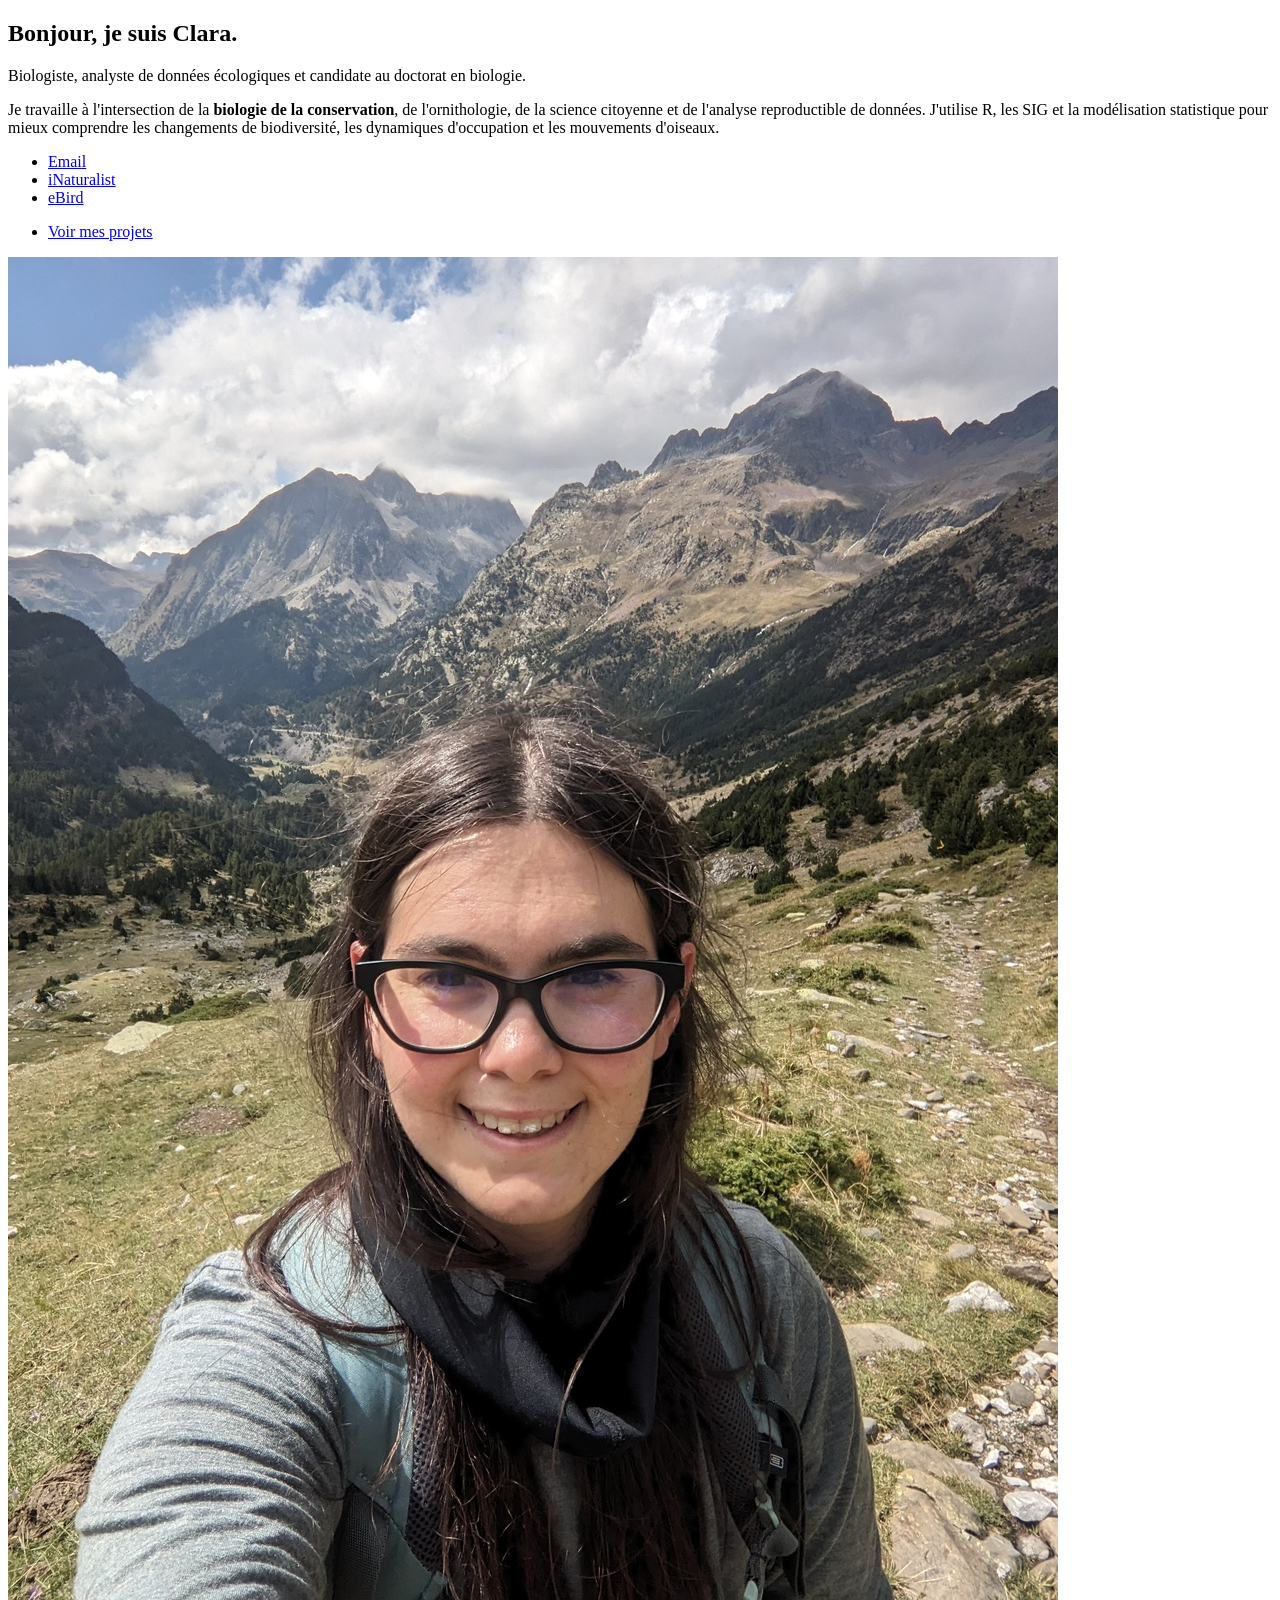
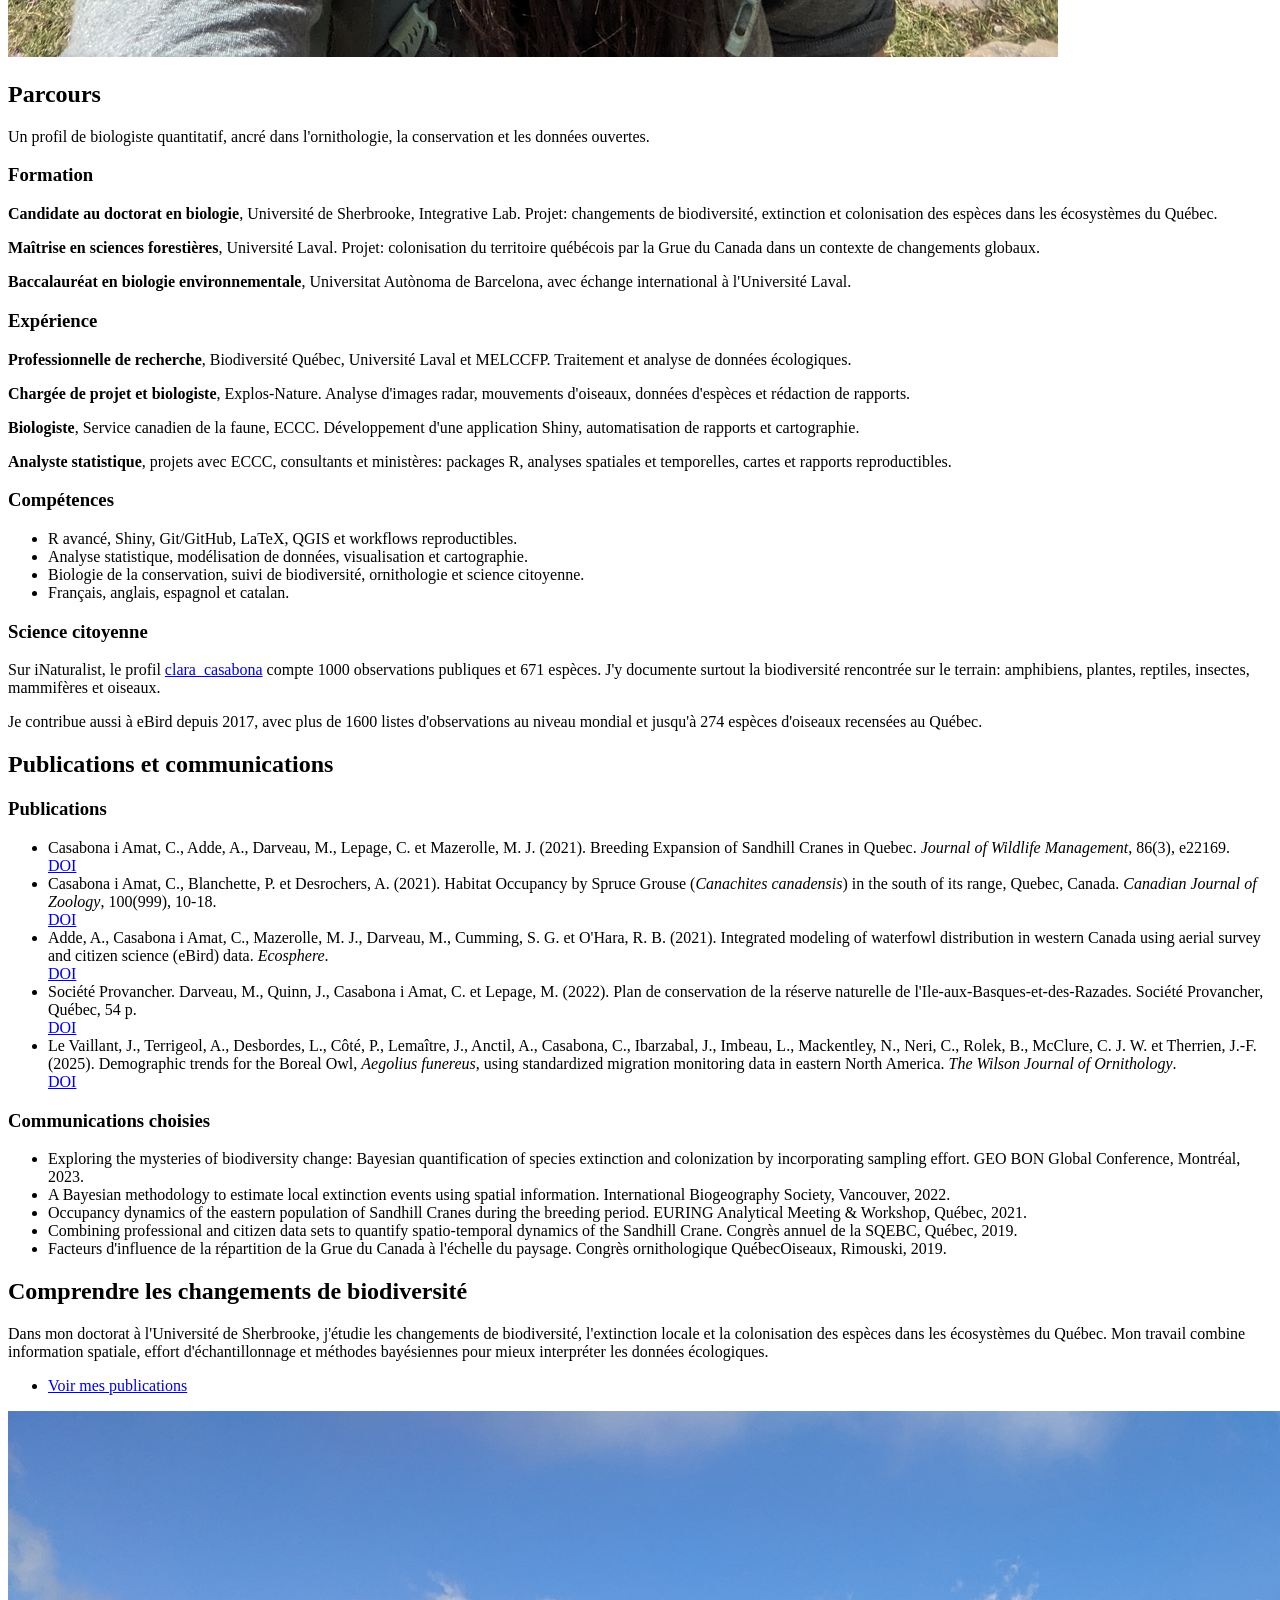
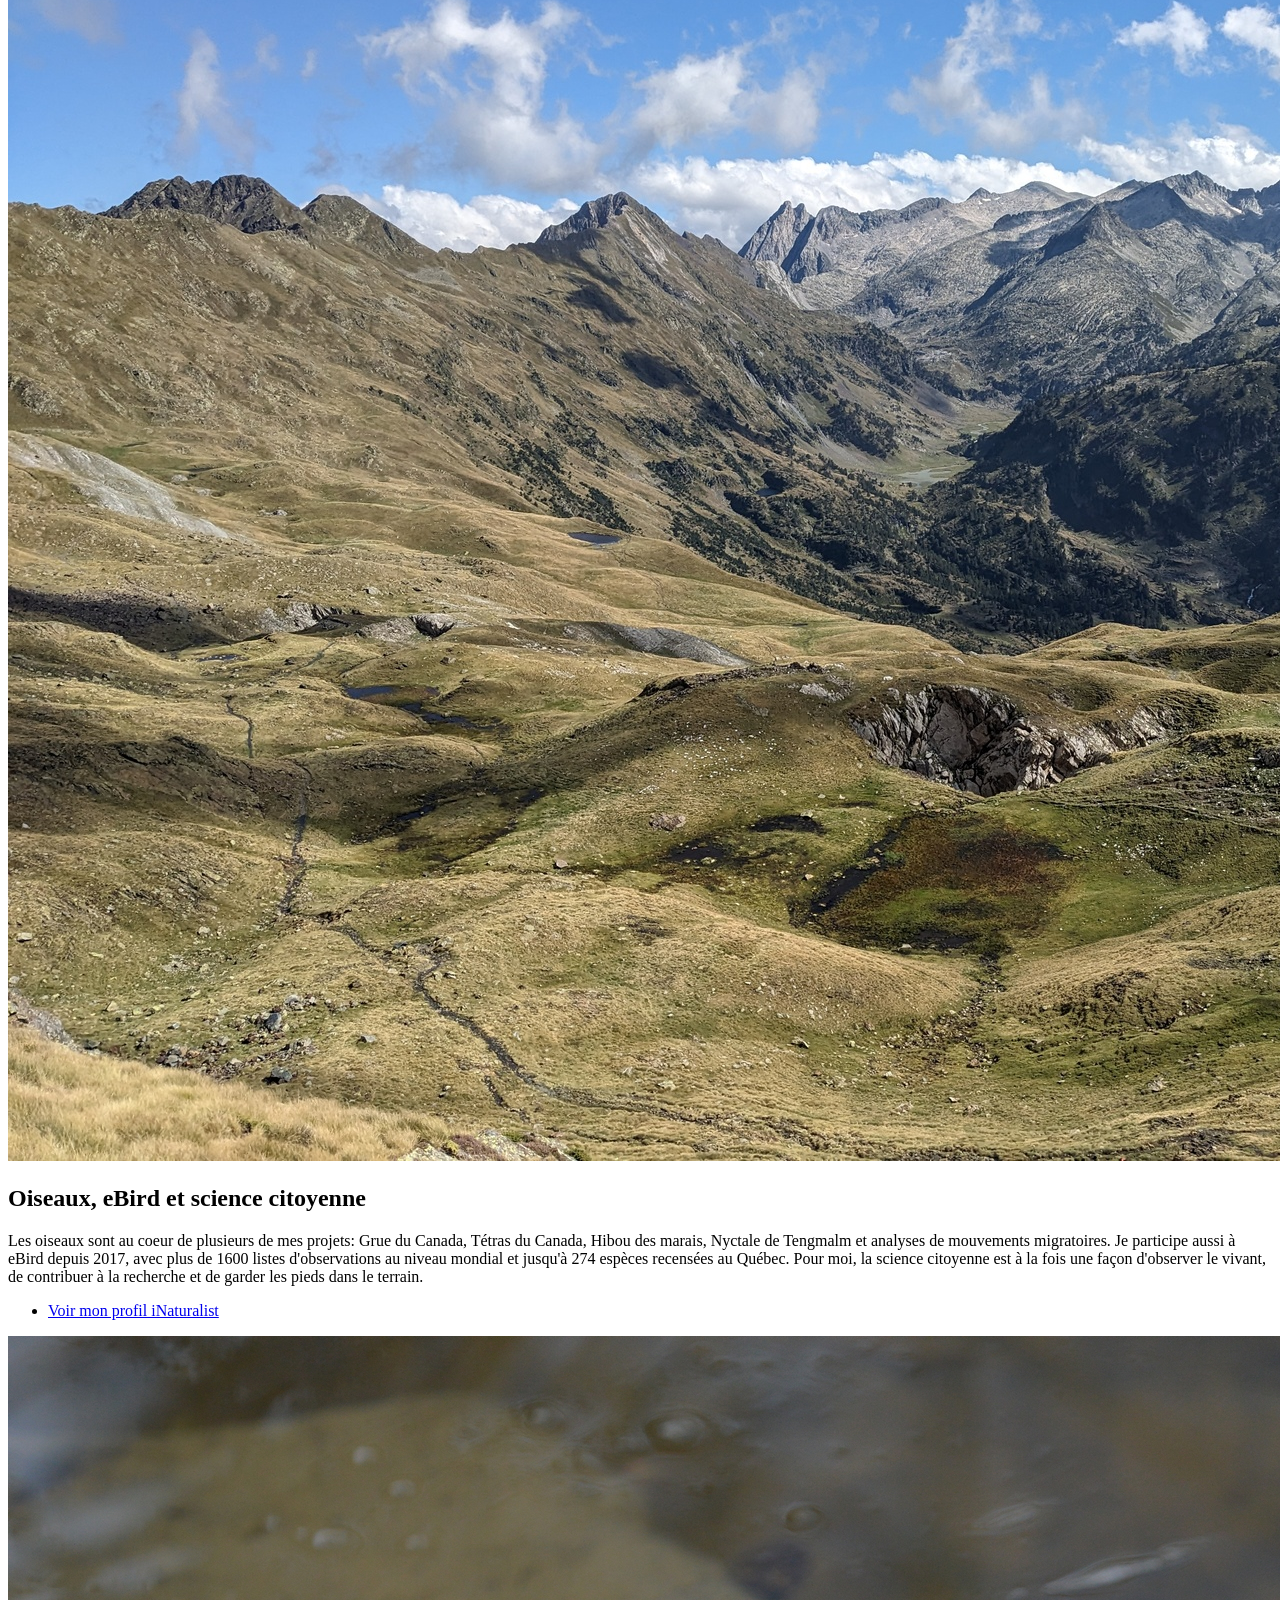
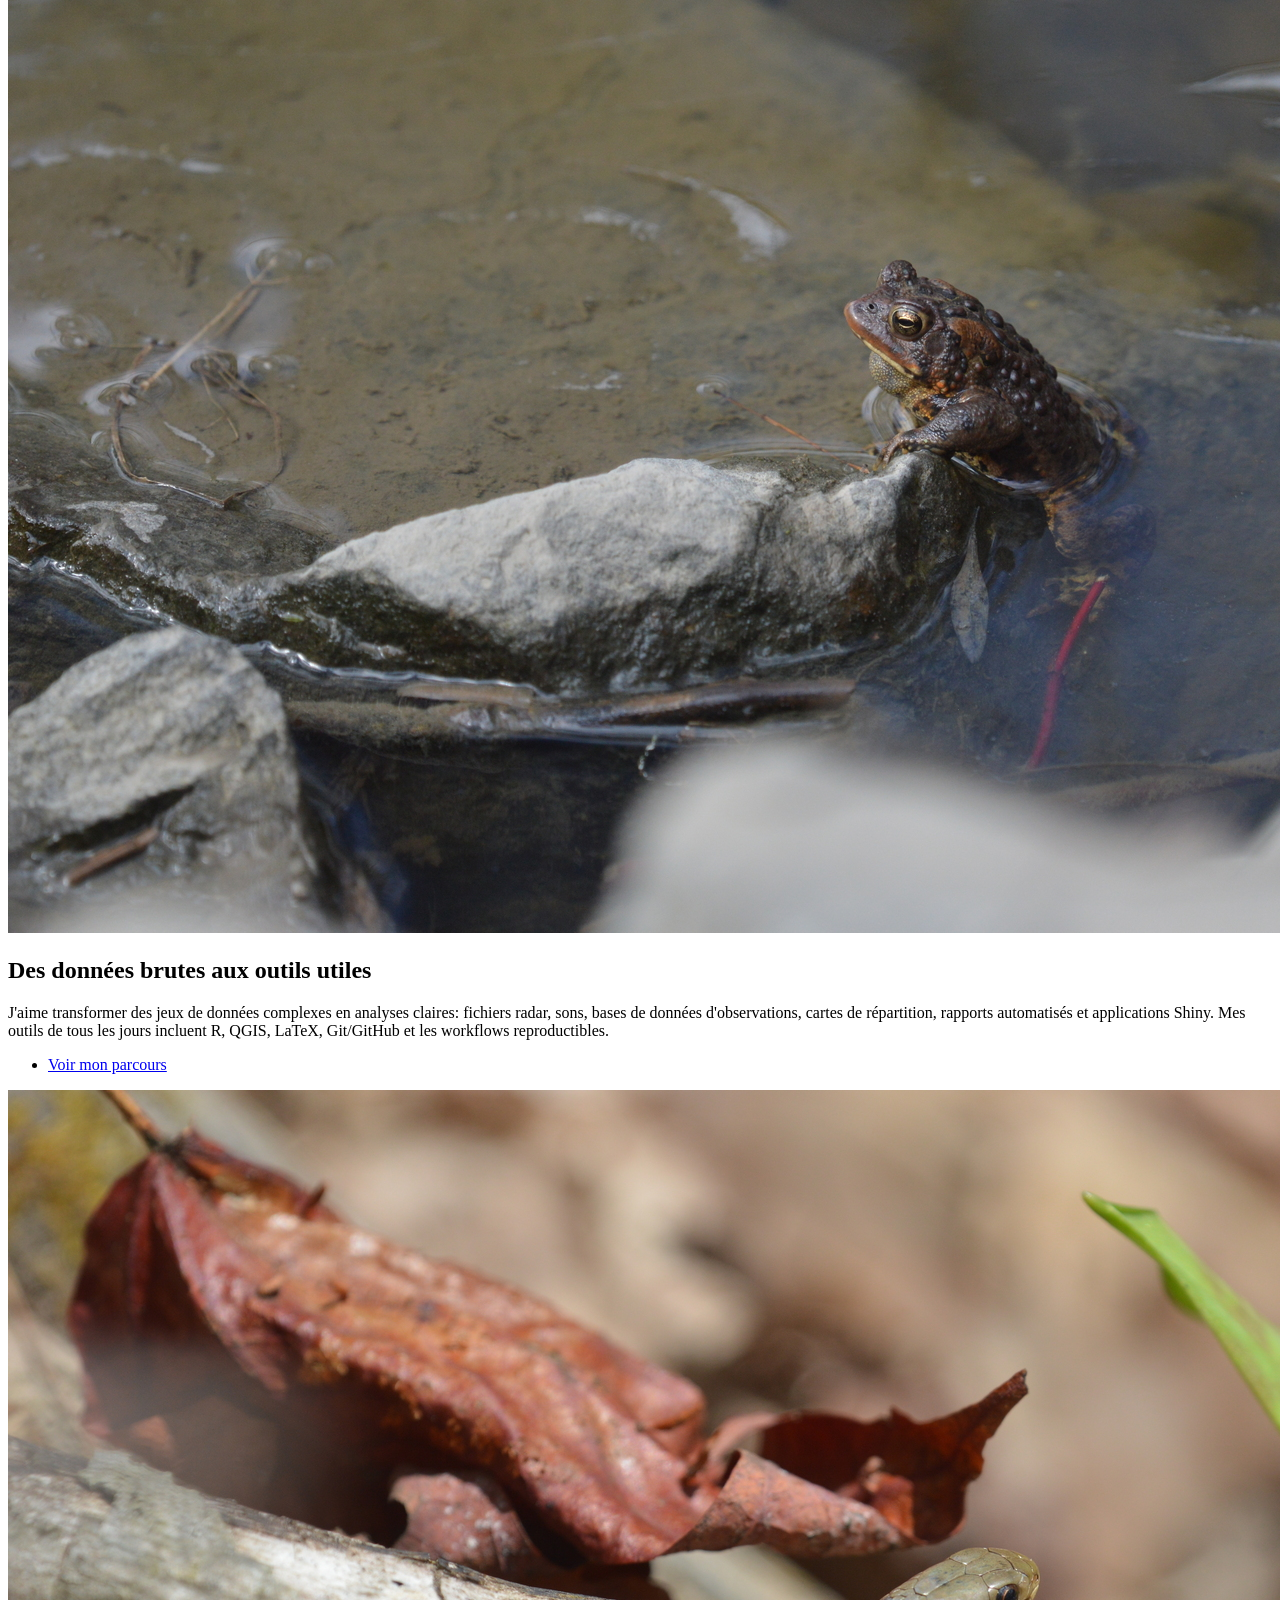
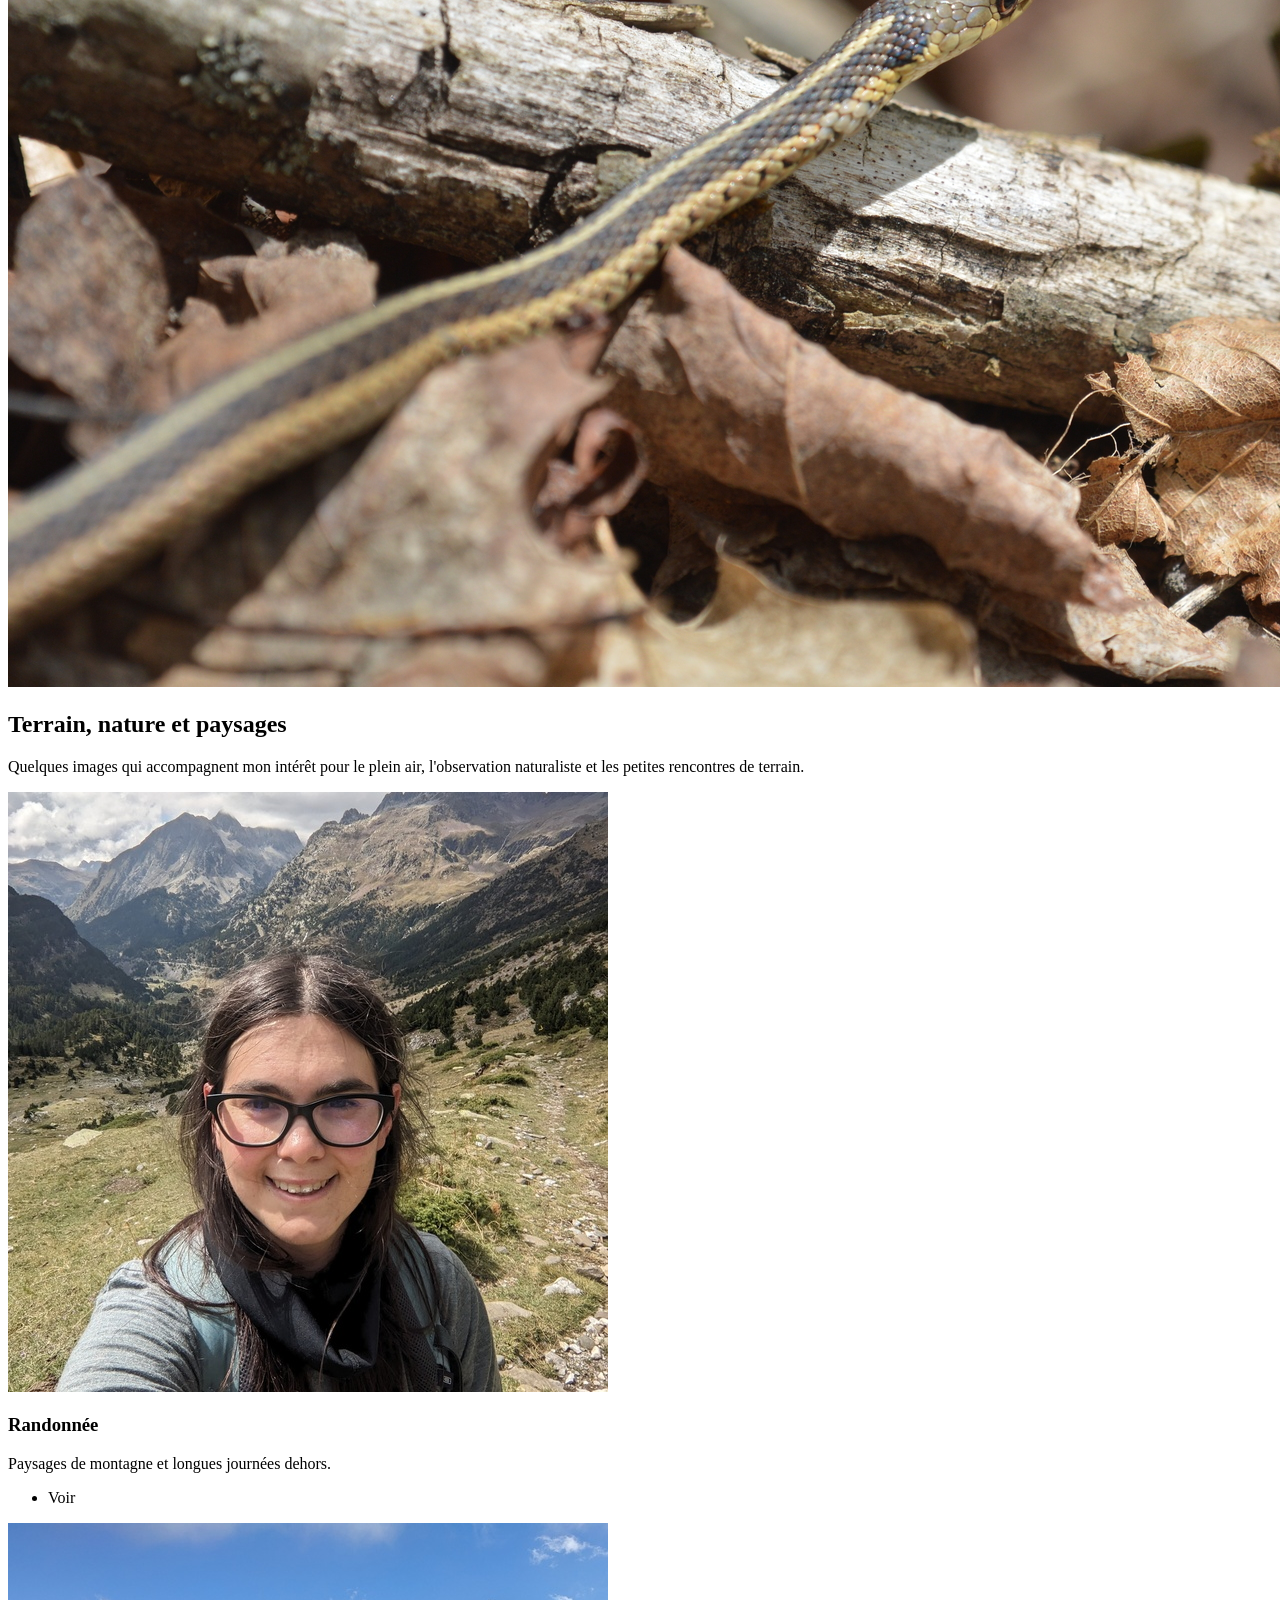
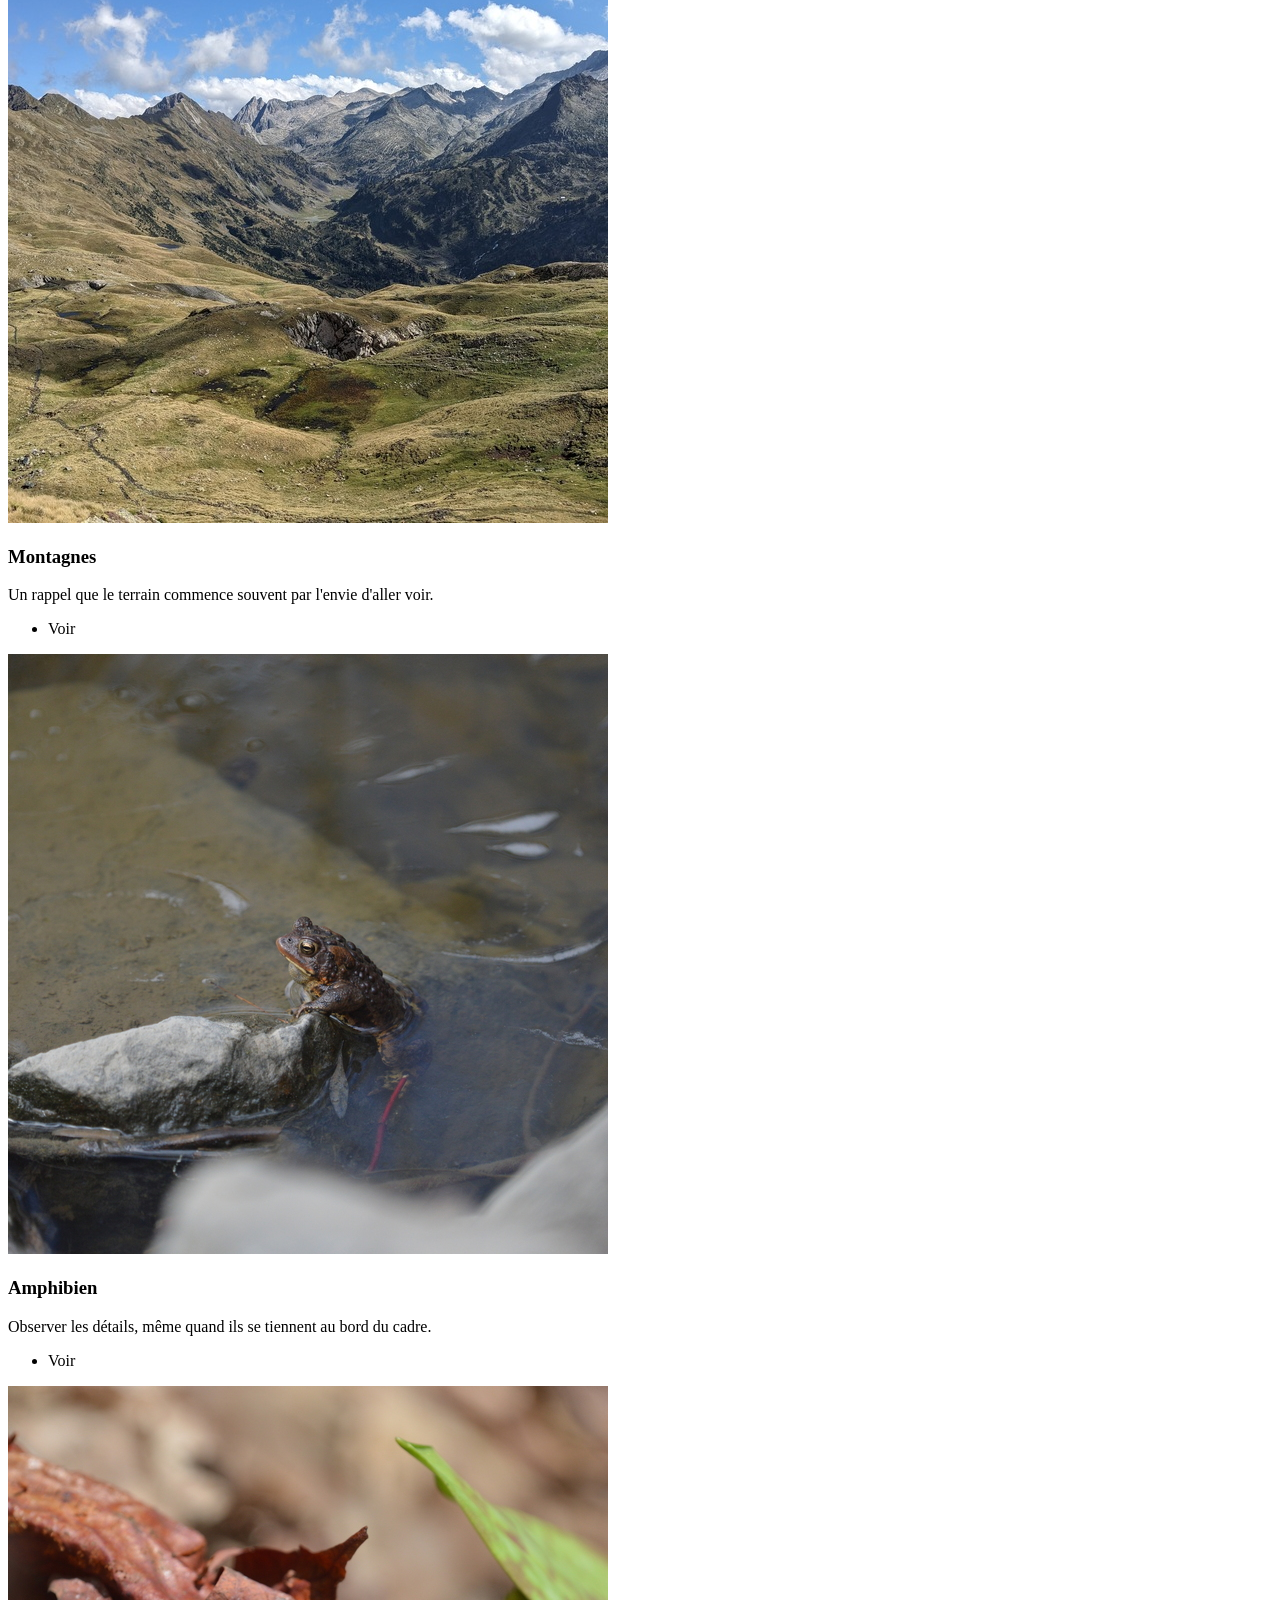
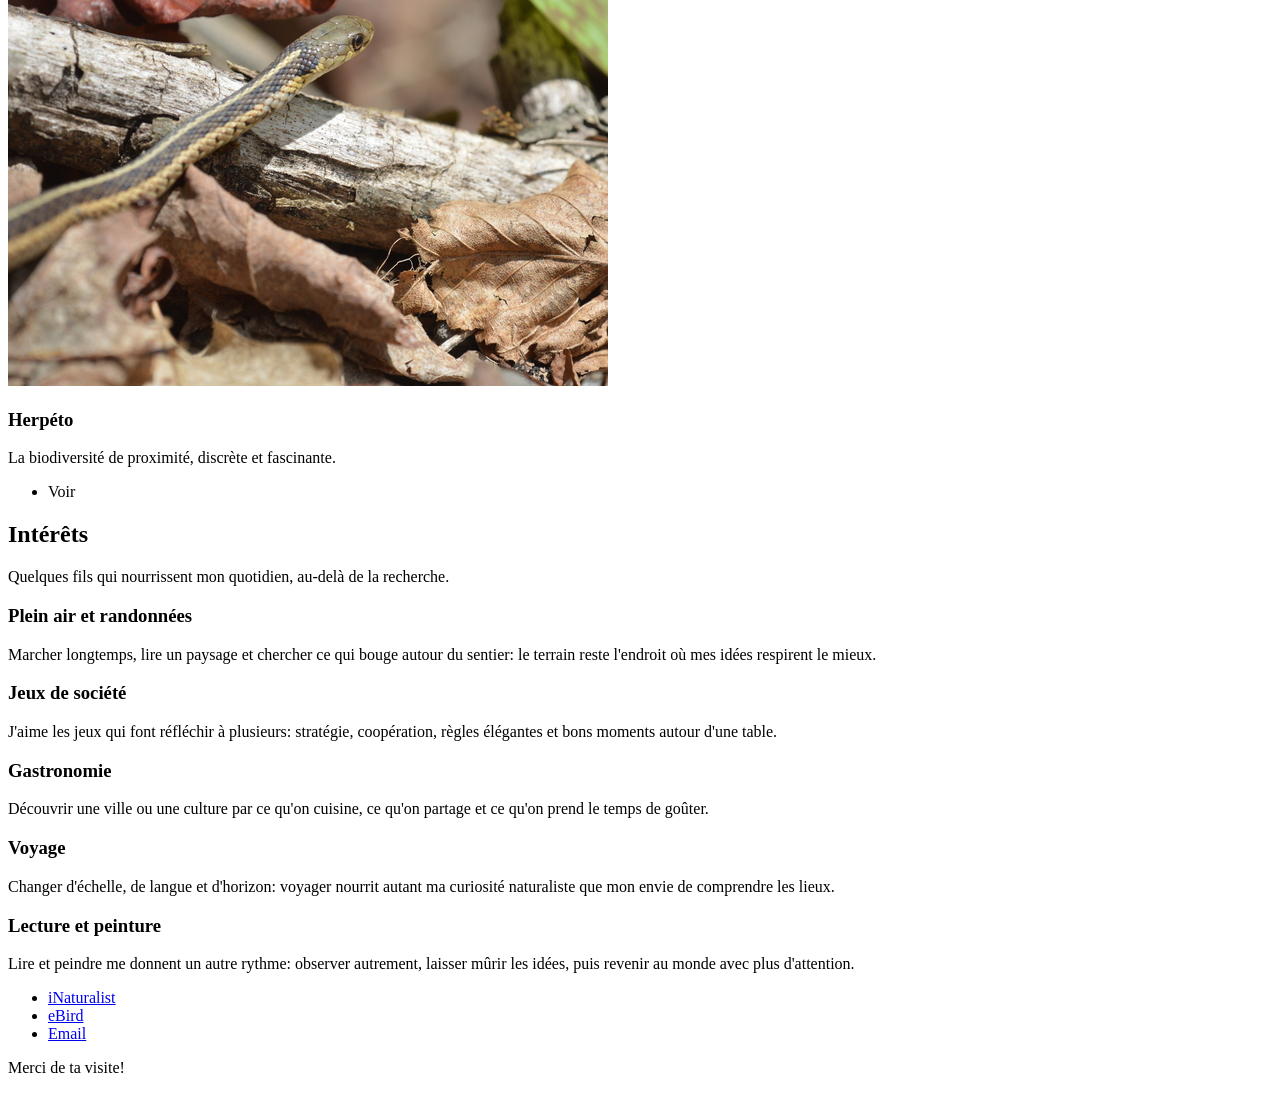
==== docs/index.html @ 6a337fd5 "first push of my website" ====
<!DOCTYPE HTML>

<html>
	
	<head>
	<meta name="generator" content="Hugo 0.92.0" />
	
	<title>Clara Casabona</title>
	<meta charset="utf-8" />
	<meta name="viewport" content="width=device-width, initial-scale=1, user-scalable=no" />
	<meta name="description" content="">
	<meta name="author" content="">
	
	<meta name="msapplication-TileColor" content="#da532c">
    <meta name="theme-color" content="#ffffff">	
    <link rel="apple-touch-icon" sizes="180x180" href="/apple-touch-icon.png">
    <link rel="icon" type="image/png" sizes="32x32" href="/favicon-32x32.png">
    <link rel="icon" type="image/png" sizes="16x16" href="/favicon-16x16.png">
    <link rel="manifest" href="/site.webmanifest">
    <link rel="mask-icon" href="/safari-pinned-tab.svg" color="#5bbad5">
	
	
	
	
	<link rel="stylesheet" href="/assets/css/main.min.css">
	
	
	
	<noscript><link rel="stylesheet" href="/assets/css/noscript.min.css" /></noscript>
	
</head>


	<body class="is-preload">

		
		<div id="wrapper" class="divided">

	
<section class="banner style3 orient-left content-align-left invert image-position-right fullscreen onload-image-fade-in onload-content-fade-right">
    <div class="content">
        <h1>Bonjour, je suis Clara.</h1>
        <p class="major">Biologiste, analyste de données écologiques et candidate au doctorat en biologie.
</p>
        <p>Je travaille à l'intersection de la <b>biologie de la conservation</b>, de l'ornithologie, de la science citoyenne et de l'analyse reproductible de données. J'utilise R, les SIG et la modélisation statistique pour mieux comprendre les changements de biodiversité, les dynamiques d'occupation et les mouvements d'oiseaux.
</p>
        <ul class="icons">
            <li><a href="mailto:claracasabona@hotmail.com" class="icon solid style2 fa-envelope"><span class="label">Email</span></a></li>
            
            <li><a href="https://www.inaturalist.ca/observations?subview=table&amp;user_id=clara_casabona&amp;verifiable=any" class="icon solid style2 fa-leaf"><span class="label">iNaturalist</span></a></li>
            <li><a href="https://ebird.org/" class="icon solid style2 fa-dove"><span class="label">eBird</span></a></li>
        </ul>
        <ul class="actions stacked">
            <li><a href="#recherche" class="button primary large wide smooth-scroll-middle">Voir mes projets</a></li>
        </ul>
    </div>
    <div class="image">
        <img src="images/clara/profile-hike.jpg" alt="Hugo Story" />
    </div>
</section>

  <section class="wrapper style1 align-left" id="parcours">
  <div class="inner">
    <header>
      <h2>Parcours</h2>
      <p>Un profil de biologiste quantitatif, ancré dans l'ornithologie, la conservation et les données ouvertes.</p>
    </header>

    <div class="index align-left">
      <section>
        <header><h3>Formation</h3></header>
        <div class="content">
          <p><strong>Candidate au doctorat en biologie</strong>, Université de Sherbrooke, Integrative Lab. Projet: changements de biodiversité, extinction et colonisation des espèces dans les écosystèmes du Québec.</p>
          <p><strong>Maîtrise en sciences forestières</strong>, Université Laval. Projet: colonisation du territoire québécois par la Grue du Canada dans un contexte de changements globaux.</p>
          <p><strong>Baccalauréat en biologie environnementale</strong>, Universitat Autònoma de Barcelona, avec échange international à l'Université Laval.</p>
        </div>
      </section>

      <section>
        <header><h3>Expérience</h3></header>
        <div class="content">
          <p><strong>Professionnelle de recherche</strong>, Biodiversité Québec, Université Laval et MELCCFP. Traitement et analyse de données écologiques.</p>
          <p><strong>Chargée de projet et biologiste</strong>, Explos-Nature. Analyse d'images radar, mouvements d'oiseaux, données d'espèces et rédaction de rapports.</p>
          <p><strong>Biologiste</strong>, Service canadien de la faune, ECCC. Développement d'une application Shiny, automatisation de rapports et cartographie.</p>
          <p><strong>Analyste statistique</strong>, projets avec ECCC, consultants et ministères: packages R, analyses spatiales et temporelles, cartes et rapports reproductibles.</p>
        </div>
      </section>

      <section>
        <header><h3>Compétences</h3></header>
        <div class="content">
          <ul>
            <li>R avancé, Shiny, Git/GitHub, LaTeX, QGIS et workflows reproductibles.</li>
            <li>Analyse statistique, modélisation de données, visualisation et cartographie.</li>
            <li>Biologie de la conservation, suivi de biodiversité, ornithologie et science citoyenne.</li>
            <li>Français, anglais, espagnol et catalan.</li>
          </ul>
        </div>
      </section>

      <section>
        <header><h3>Science citoyenne</h3></header>
        <div class="content">
          <p>Sur iNaturalist, le profil <a href="https://www.inaturalist.ca/observations?subview=table&amp;user_id=clara_casabona&amp;verifiable=any">clara_casabona</a> compte 1000 observations publiques et 671 espèces. J'y documente surtout la biodiversité rencontrée sur le terrain: amphibiens, plantes, reptiles, insectes, mammifères et oiseaux.</p>
          <p>Je contribue aussi à eBird depuis 2017, avec plus de 1600 listes d'observations au niveau mondial et jusqu'à 274 espèces d'oiseaux recensées au Québec.</p>
        </div>
      </section>
    </div>
  </div>
</section>

  <section class="wrapper style1 align-left">
  <div class="inner">
    <header>
      <h2 id="publications">Publications et communications</h2>
    </header>

    <div class="content">
      <h3>Publications</h3>
      <ul class="alt">
        <li>
          Casabona i Amat, C., Adde, A., Darveau, M., Lepage, C. et Mazerolle, M. J. (2021). Breeding Expansion of Sandhill Cranes in Quebec. <i>Journal of Wildlife Management</i>, 86(3), e22169.
          <br><a href="https://doi.org/10.1002/jwmg.22169" class="icon style1 solid fa-link"> DOI</a>
        </li>
        <li>
          Casabona i Amat, C., Blanchette, P. et Desrochers, A. (2021). Habitat Occupancy by Spruce Grouse (<i>Canachites canadensis</i>) in the south of its range, Quebec, Canada. <i>Canadian Journal of Zoology</i>, 100(999), 10-18.
          <br><a href="https://doi.org/10.1139/cjz-2021-0115" class="icon style1 solid fa-link"> DOI</a>
        </li>
        <li>
          Adde, A., Casabona i Amat, C., Mazerolle, M. J., Darveau, M., Cumming, S. G. et O'Hara, R. B. (2021). Integrated modeling of waterfowl distribution in western Canada using aerial survey and citizen science (eBird) data. <i>Ecosphere</i>.
          <br><a href="https://doi.org/10.1002/ECS2.3790" class="icon style1 solid fa-link"> DOI</a>
        </li>
        <li>
          Société Provancher. Darveau, M., Quinn, J., Casabona i Amat, C. et Lepage, M. (2022). Plan de conservation de la réserve naturelle de l'Ile-aux-Basques-et-des-Razades. Société Provancher, Québec, 54 p.
          <br><a href="https://doi.org/10.5281/zenodo.6082246" class="icon style1 solid fa-link"> DOI</a>
        </li>
        <li>
          Le Vaillant, J., Terrigeol, A., Desbordes, L., Côté, P., Lemaître, J., Anctil, A., Casabona, C., Ibarzabal, J., Imbeau, L., Mackentley, N., Neri, C., Rolek, B., McClure, C. J. W. et Therrien, J.-F. (2025). Demographic trends for the Boreal Owl, <i>Aegolius funereus</i>, using standardized migration monitoring data in eastern North America. <i>The Wilson Journal of Ornithology</i>.
          <br><a href="https://doi.org/10.1080/15594491.2025.2547332" class="icon style1 solid fa-link"> DOI</a>
        </li>
      </ul>

      <h3>Communications choisies</h3>
      <ul class="alt">
        <li>Exploring the mysteries of biodiversity change: Bayesian quantification of species extinction and colonization by incorporating sampling effort. GEO BON Global Conference, Montréal, 2023.</li>
        <li>A Bayesian methodology to estimate local extinction events using spatial information. International Biogeography Society, Vancouver, 2022.</li>
        <li>Occupancy dynamics of the eastern population of Sandhill Cranes during the breeding period. EURING Analytical Meeting & Workshop, Québec, 2021.</li>
        <li>Combining professional and citizen data sets to quantify spatio-temporal dynamics of the Sandhill Crane. Congrès annuel de la SQEBC, Québec, 2019.</li>
        <li>Facteurs d'influence de la répartition de la Grue du Canada à l'échelle du paysage. Congrès ornithologique QuébecOiseaux, Rimouski, 2019.</li>
      </ul>
    </div>
  </div>
</section>

  
<section class="spotlight style1 orient-right content-align-left image-position-center onscroll-image-fade-in" id="recherche">
    <div class="content">
        <h2>Comprendre les changements de biodiversité</h2>
        <p>Dans mon doctorat à l'Université de Sherbrooke, j'étudie les changements de biodiversité, l'extinction locale et la colonisation des espèces dans les écosystèmes du Québec. Mon travail combine information spatiale, effort d'échantillonnage et méthodes bayésiennes pour mieux interpréter les données écologiques.
</p>
        <ul class="actions stacked">
            <li><a href="#publications" class="button">Voir mes publications</a></li>
        </ul>
    </div>
    <div class="image">
        <img src="images/clara/mountains.jpg" alt="" />
    </div>
</section>
	
<section class="spotlight style1 orient-left content-align-left image-position-center onscroll-image-fade-in" id="science-citoyenne">
    <div class="content">
        <h2>Oiseaux, eBird et science citoyenne</h2>
        <p>Les oiseaux sont au coeur de plusieurs de mes projets: Grue du Canada, Tétras du Canada, Hibou des marais, Nyctale de Tengmalm et analyses de mouvements migratoires. Je participe aussi à eBird depuis 2017, avec plus de 1600 listes d'observations au niveau mondial et jusqu'à 274 espèces recensées au Québec. Pour moi, la science citoyenne est à la fois une façon d'observer le vivant, de contribuer à la recherche et de garder les pieds dans le terrain.
</p>
        <ul class="actions stacked">
            <li><a href="https://www.inaturalist.ca/observations?subview=table&amp;user_id=clara_casabona&amp;verifiable=any" class="button">Voir mon profil iNaturalist</a></li>
        </ul>
    </div>
    <div class="image">
        <img src="images/clara/toad.jpg" alt="" />
    </div>
</section>
  
<section class="spotlight style1 orient-right content-align-left image-position-center onscroll-image-fade-in" id="donnees">
    <div class="content">
        <h2>Des données brutes aux outils utiles</h2>
        <p>J'aime transformer des jeux de données complexes en analyses claires: fichiers radar, sons, bases de données d'observations, cartes de répartition, rapports automatisés et applications Shiny. Mes outils de tous les jours incluent R, QGIS, LaTeX, Git/GitHub et les workflows reproductibles.
</p>
        <ul class="actions stacked">
            <li><a href="#parcours" class="button">Voir mon parcours</a></li>
        </ul>
    </div>
    <div class="image">
        <img src="images/clara/snake.jpg" alt="" />
    </div>
</section>
  
<section class="wrapper style1 align-center" >
    <div class="inner">
        <h2>Terrain, nature et paysages</h2>
        <p>Quelques images qui accompagnent mon intérêt pour le plein air, l'observation naturaliste et les petites rencontres de terrain.
</p>
    </div>

    
    <div class="gallery style2 medium lightbox onscroll-fade-in">
        
            <article>
    <a href="images/clara/profile-hike.jpg" class="image">
        <img src="images/clara/thumbs/profile-hike.jpg" alt="" />
    </a>
    <div class="caption">
        <h3>Randonnée</h3>
        <p>Paysages de montagne et longues journées dehors.</p>
        <ul class="actions fixed">
            <li><span class="button small">Voir</span></li>
        </ul>
    </div>
</article>

        
            <article>
    <a href="images/clara/mountains.jpg" class="image">
        <img src="images/clara/thumbs/mountains.jpg" alt="" />
    </a>
    <div class="caption">
        <h3>Montagnes</h3>
        <p>Un rappel que le terrain commence souvent par l&#39;envie d&#39;aller voir.</p>
        <ul class="actions fixed">
            <li><span class="button small">Voir</span></li>
        </ul>
    </div>
</article>

        
            <article>
    <a href="images/clara/toad.jpg" class="image">
        <img src="images/clara/thumbs/toad.jpg" alt="" />
    </a>
    <div class="caption">
        <h3>Amphibien</h3>
        <p>Observer les détails, même quand ils se tiennent au bord du cadre.</p>
        <ul class="actions fixed">
            <li><span class="button small">Voir</span></li>
        </ul>
    </div>
</article>

        
            <article>
    <a href="images/clara/snake.jpg" class="image">
        <img src="images/clara/thumbs/snake.jpg" alt="" />
    </a>
    <div class="caption">
        <h3>Herpéto</h3>
        <p>La biodiversité de proximité, discrète et fascinante.</p>
        <ul class="actions fixed">
            <li><span class="button small">Voir</span></li>
        </ul>
    </div>
</article>

        
    </div>
</section>
  
<section class="wrapper style1 align-center">
    <div class="inner">
        <h2>Intérêts</h2>
        <p>Quelques fils qui nourrissent mon quotidien, au-delà de la recherche.
</p>
        <div class="items style1 big onscroll-fade-in">
            
                <section>
    <span class="icon solid style2 major fa-mountain"></span>
    <h3><b>Plein air et randonnées</b></h3>
    
    <p>Marcher longtemps, lire un paysage et chercher ce qui bouge autour du sentier: le terrain reste l&#39;endroit où mes idées respirent le mieux.</p>
    
    
    
</section>

            
                <section>
    <span class="icon solid style2 major fa-dice"></span>
    <h3><b>Jeux de société</b></h3>
    
    <p>J&#39;aime les jeux qui font réfléchir à plusieurs: stratégie, coopération, règles élégantes et bons moments autour d&#39;une table.</p>
    
    
    
</section>

            
                <section>
    <span class="icon solid style2 major fa-utensils"></span>
    <h3><b>Gastronomie</b></h3>
    
    <p>Découvrir une ville ou une culture par ce qu&#39;on cuisine, ce qu&#39;on partage et ce qu&#39;on prend le temps de goûter.</p>
    
    
    
</section>

            
                <section>
    <span class="icon solid style2 major fa-globe-americas"></span>
    <h3><b>Voyage</b></h3>
    
    <p>Changer d&#39;échelle, de langue et d&#39;horizon: voyager nourrit autant ma curiosité naturaliste que mon envie de comprendre les lieux.</p>
    
    
    
</section>

            
                <section>
    <span class="icon solid style2 major fa-palette"></span>
    <h3><b>Lecture et peinture</b></h3>
    
    <p>Lire et peindre me donnent un autre rythme: observer autrement, laisser mûrir les idées, puis revenir au monde avec plus d&#39;attention.</p>
    
    
    
</section>

            
        </div>
    </div>
</section>
	
<footer class="wrapper style1 align-center invert">
    <div class="inner">
        <ul class="icons">
            
            
            
            
            <li><a target="_blank" href="https://www.inaturalist.ca/observations?subview=table&amp;user_id=clara_casabona&amp;verifiable=any" class="icon solid style2 fa-leaf"><span class="label">iNaturalist</span></a></li>
            <li><a target="_blank" href="https://ebird.org/" class="icon solid style2 fa-dove"><span class="label">eBird</span></a></li>
            <li><a target="_blank" href="mailto:claracasabona@hotmail.com" class="fav icon style2 fa-envelope"><span class="label">Email</span></a></li>
        </ul>
        <p>Merci de ta visite!</p>
    </div>
</footer>



		
		</div>
		
		
		












<script src='/assets/js/bundle.min.js'></script>


	</body>
</html>
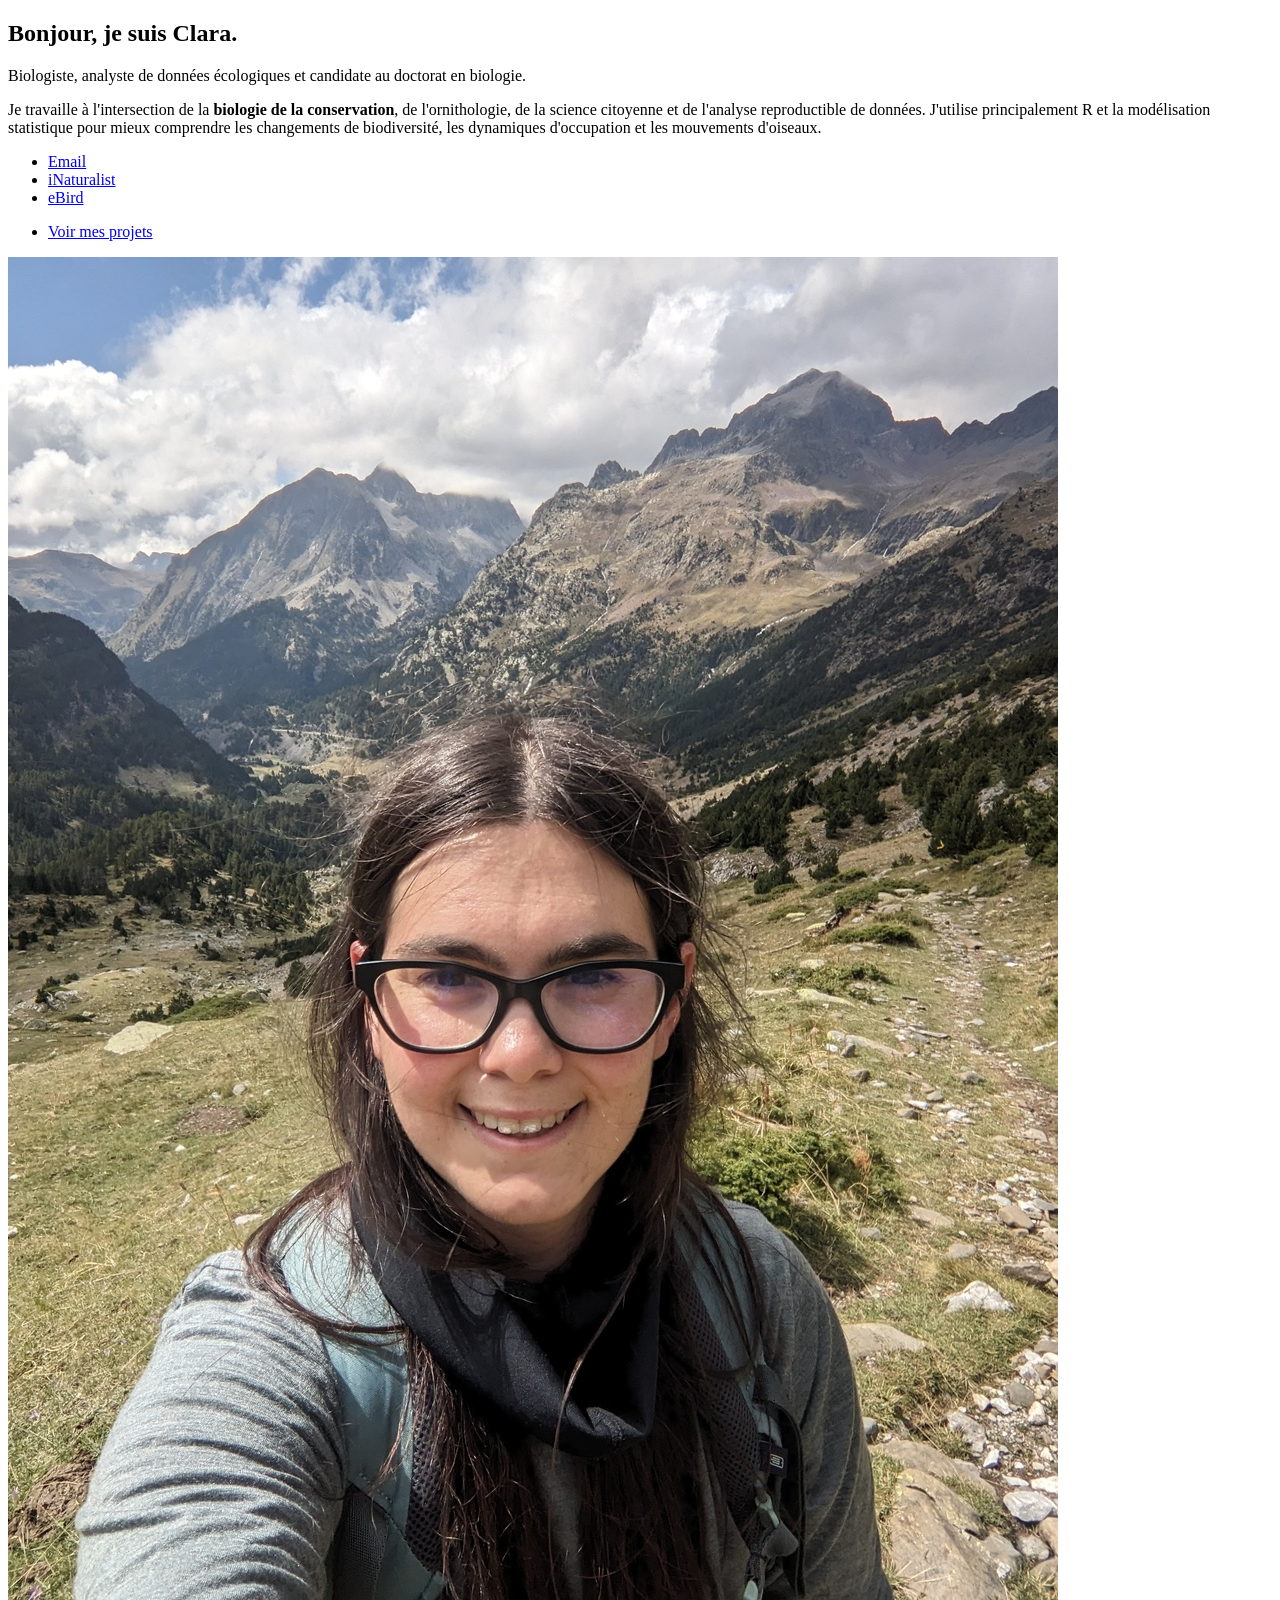
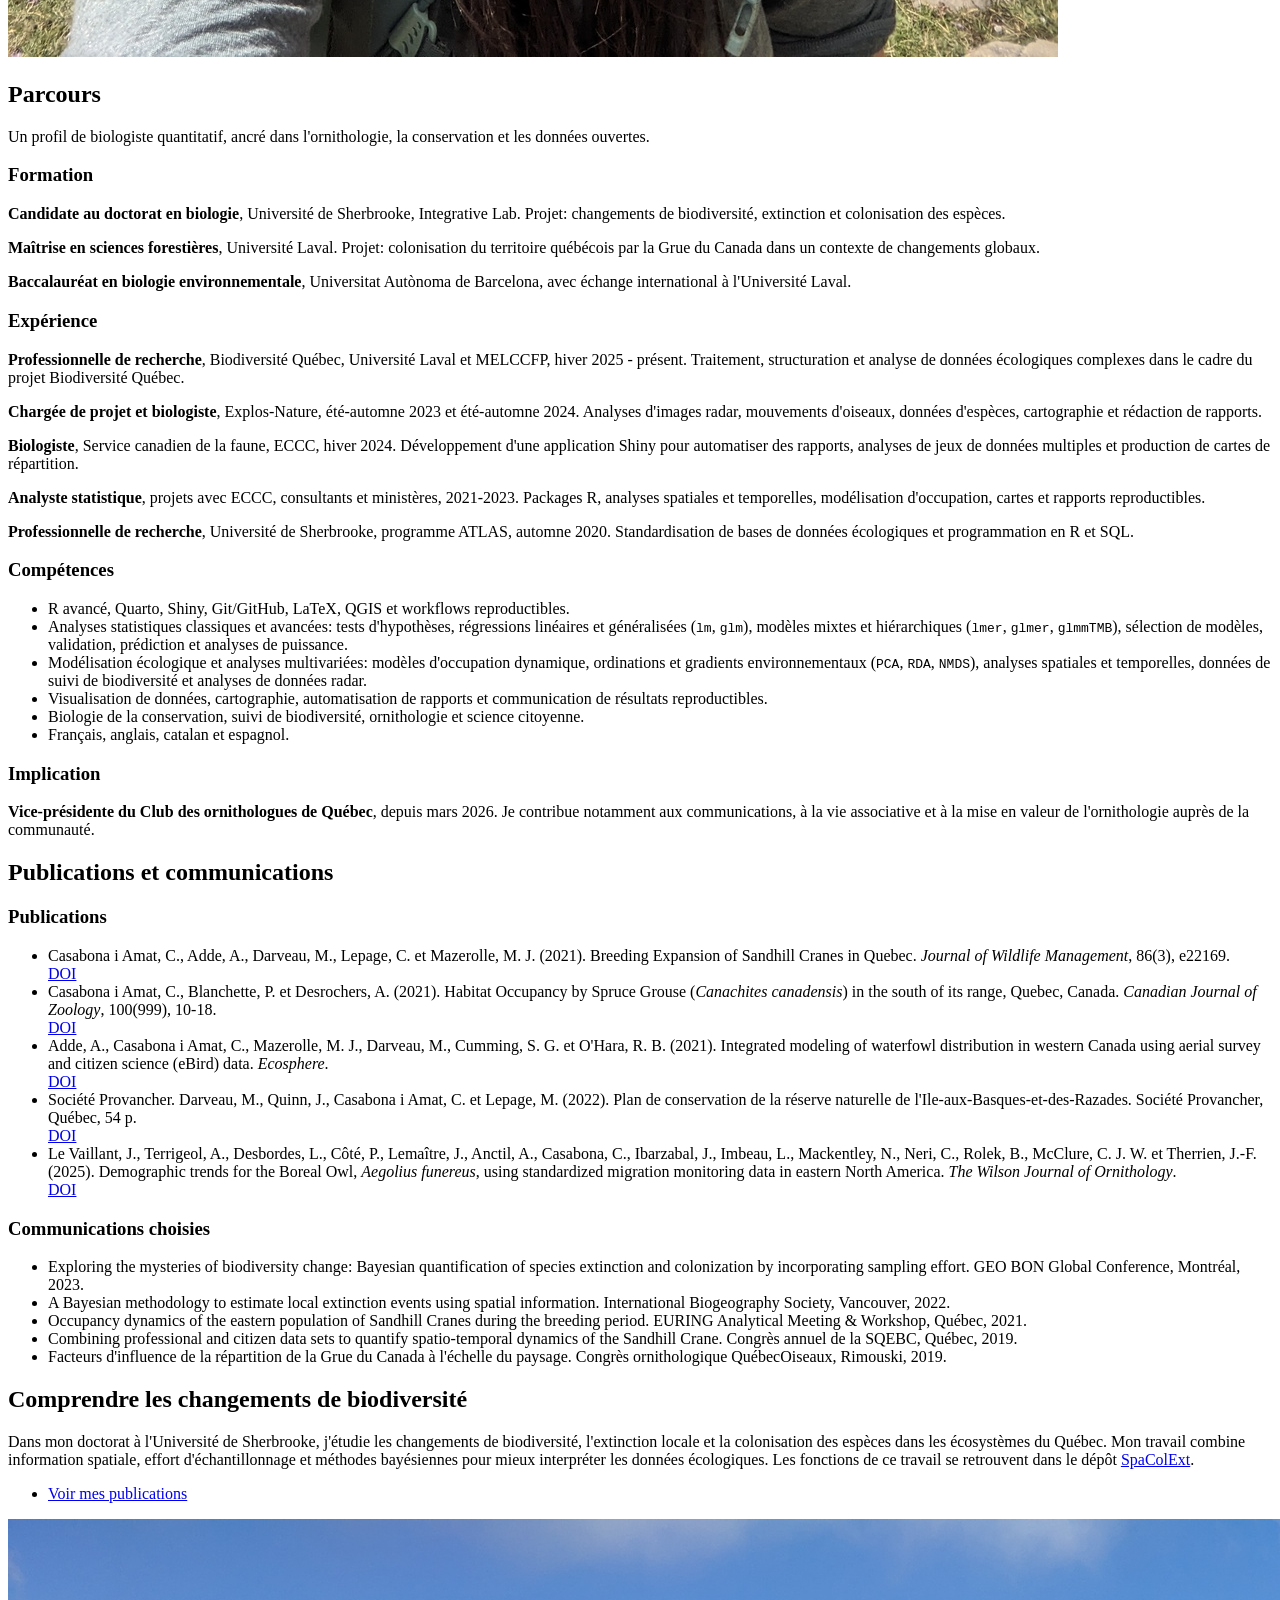
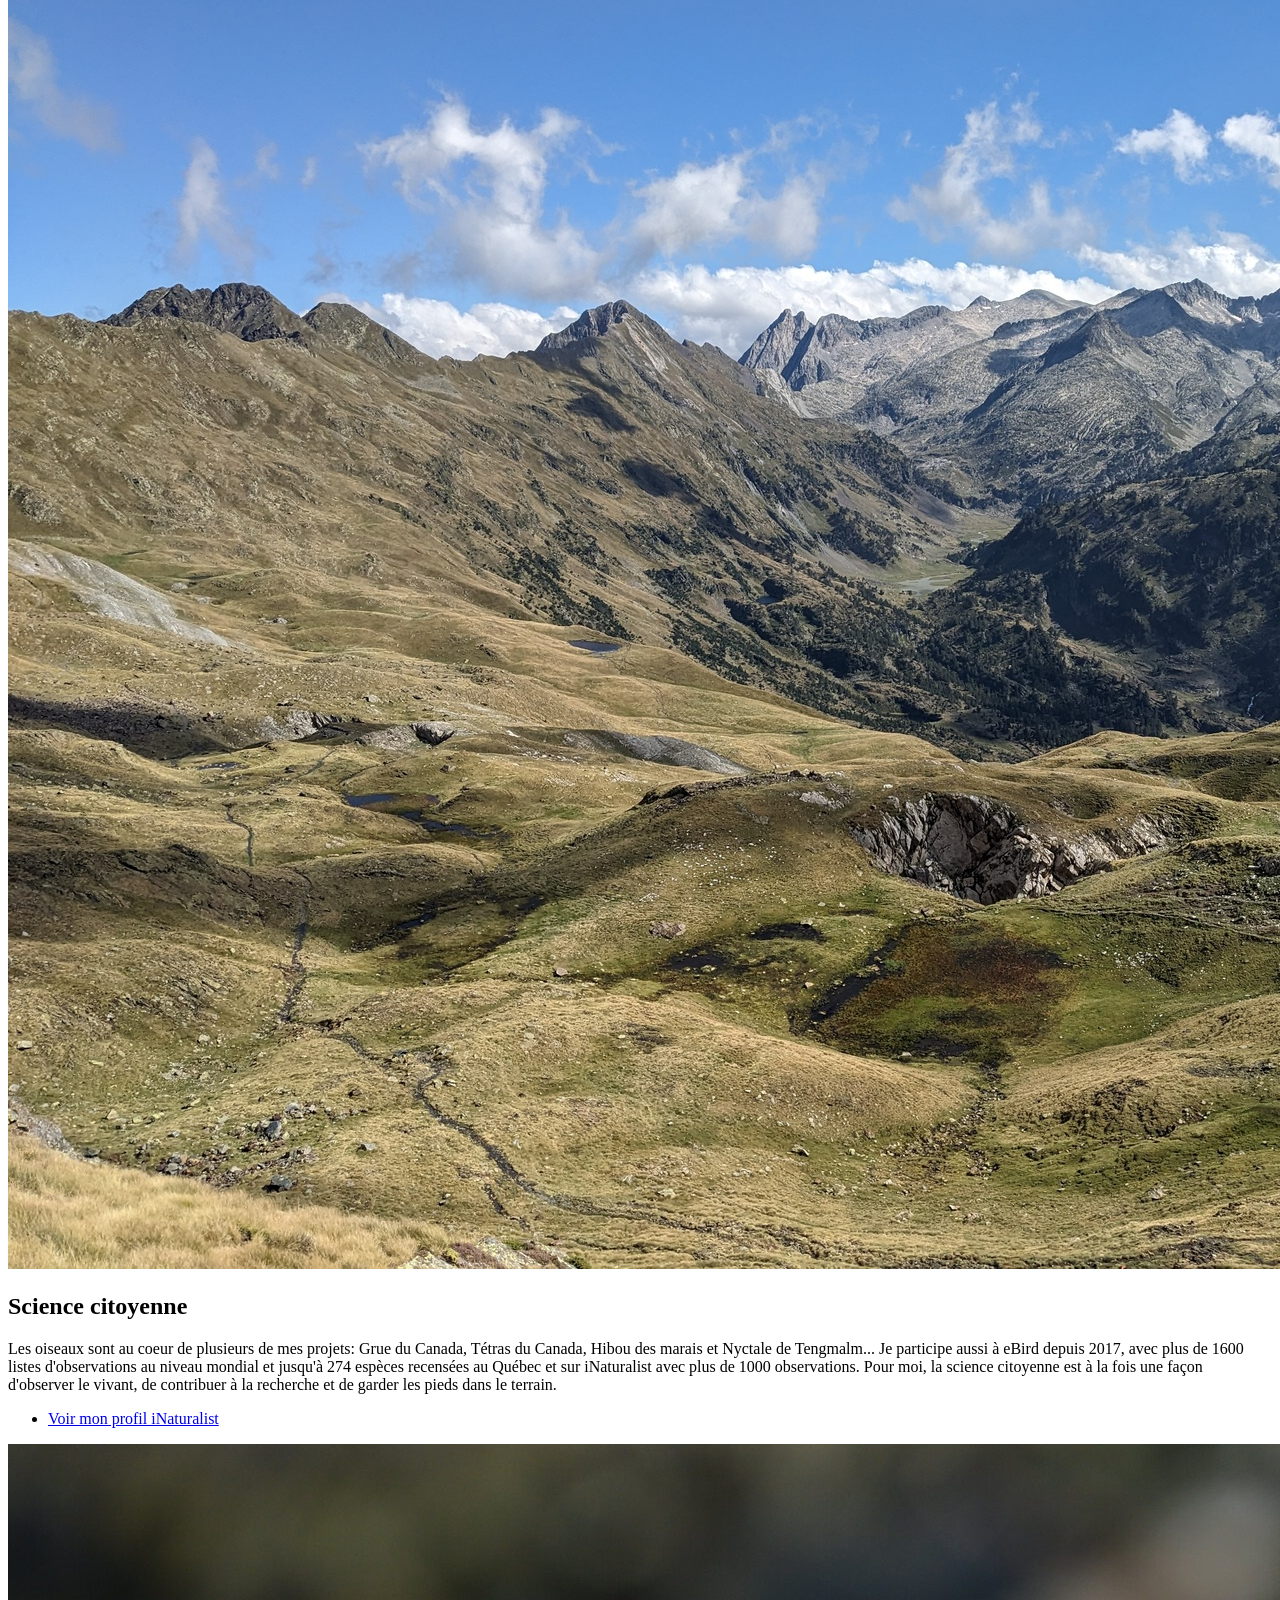
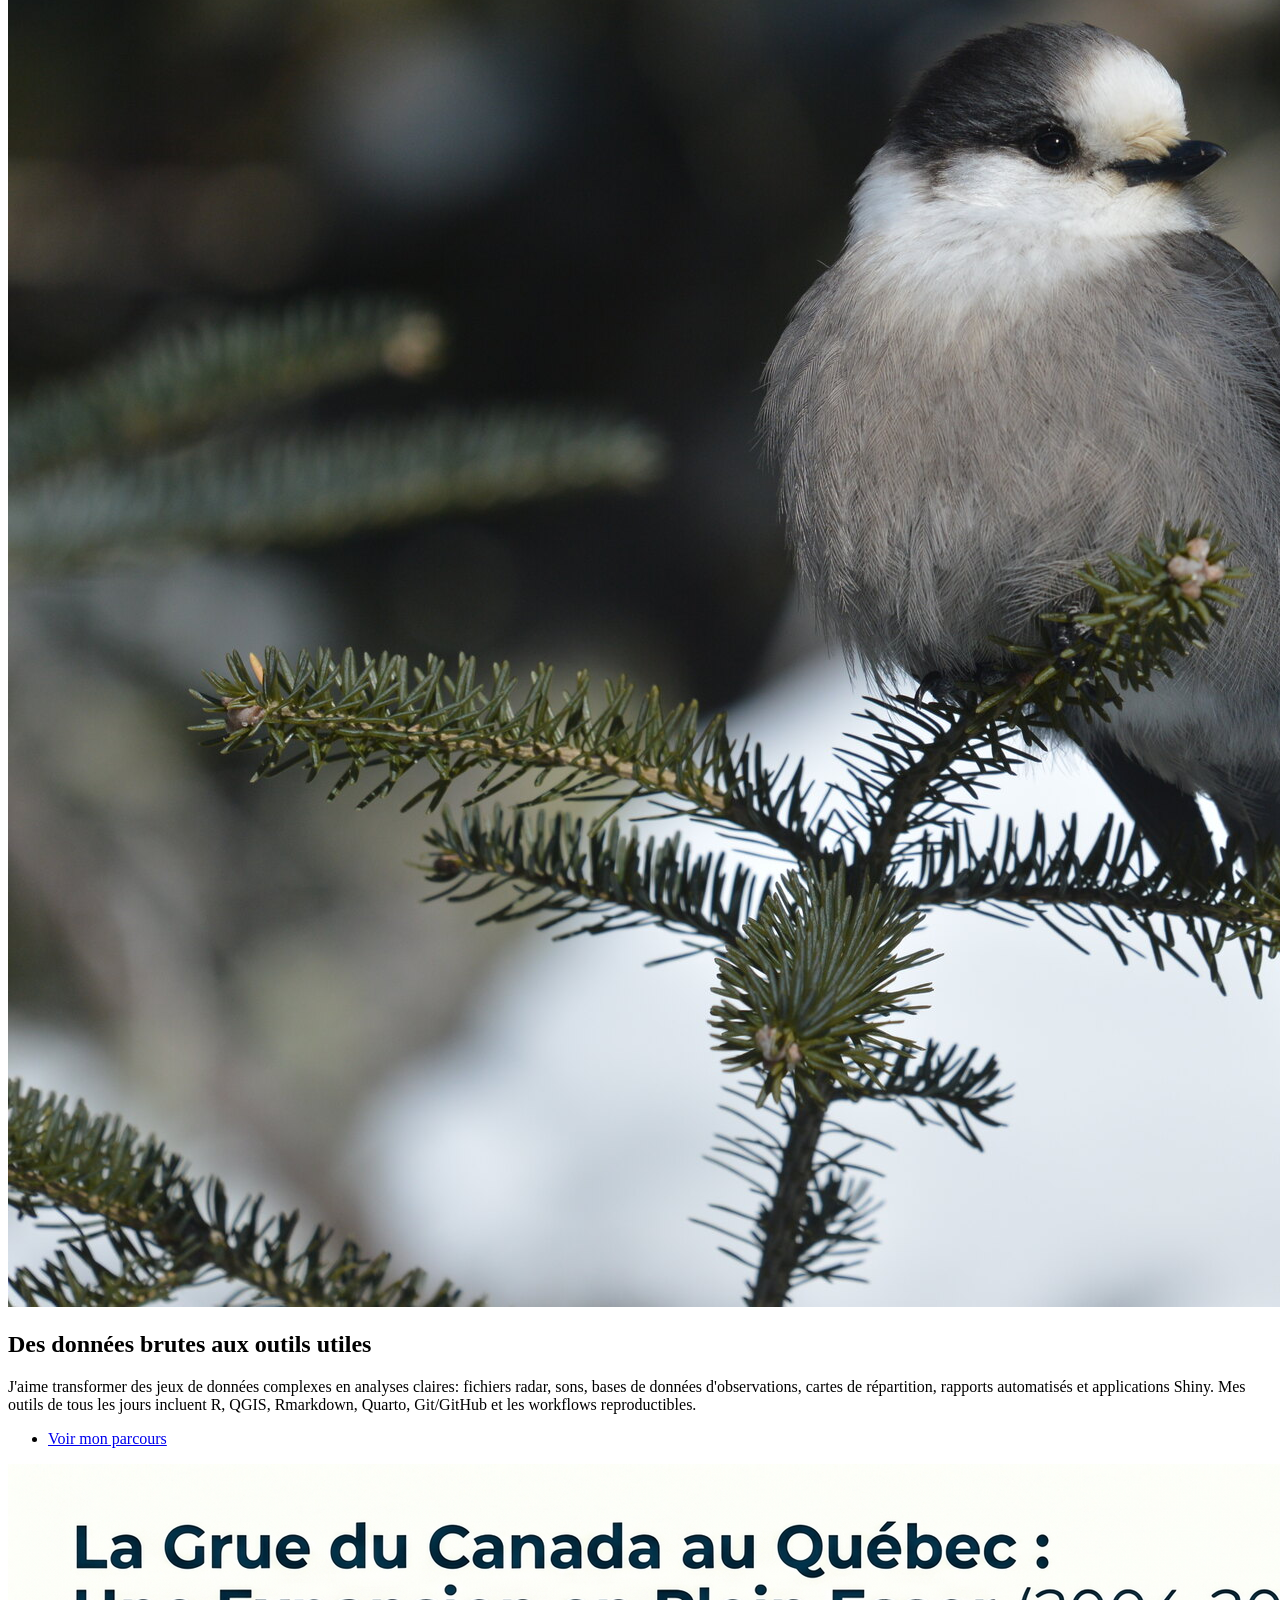
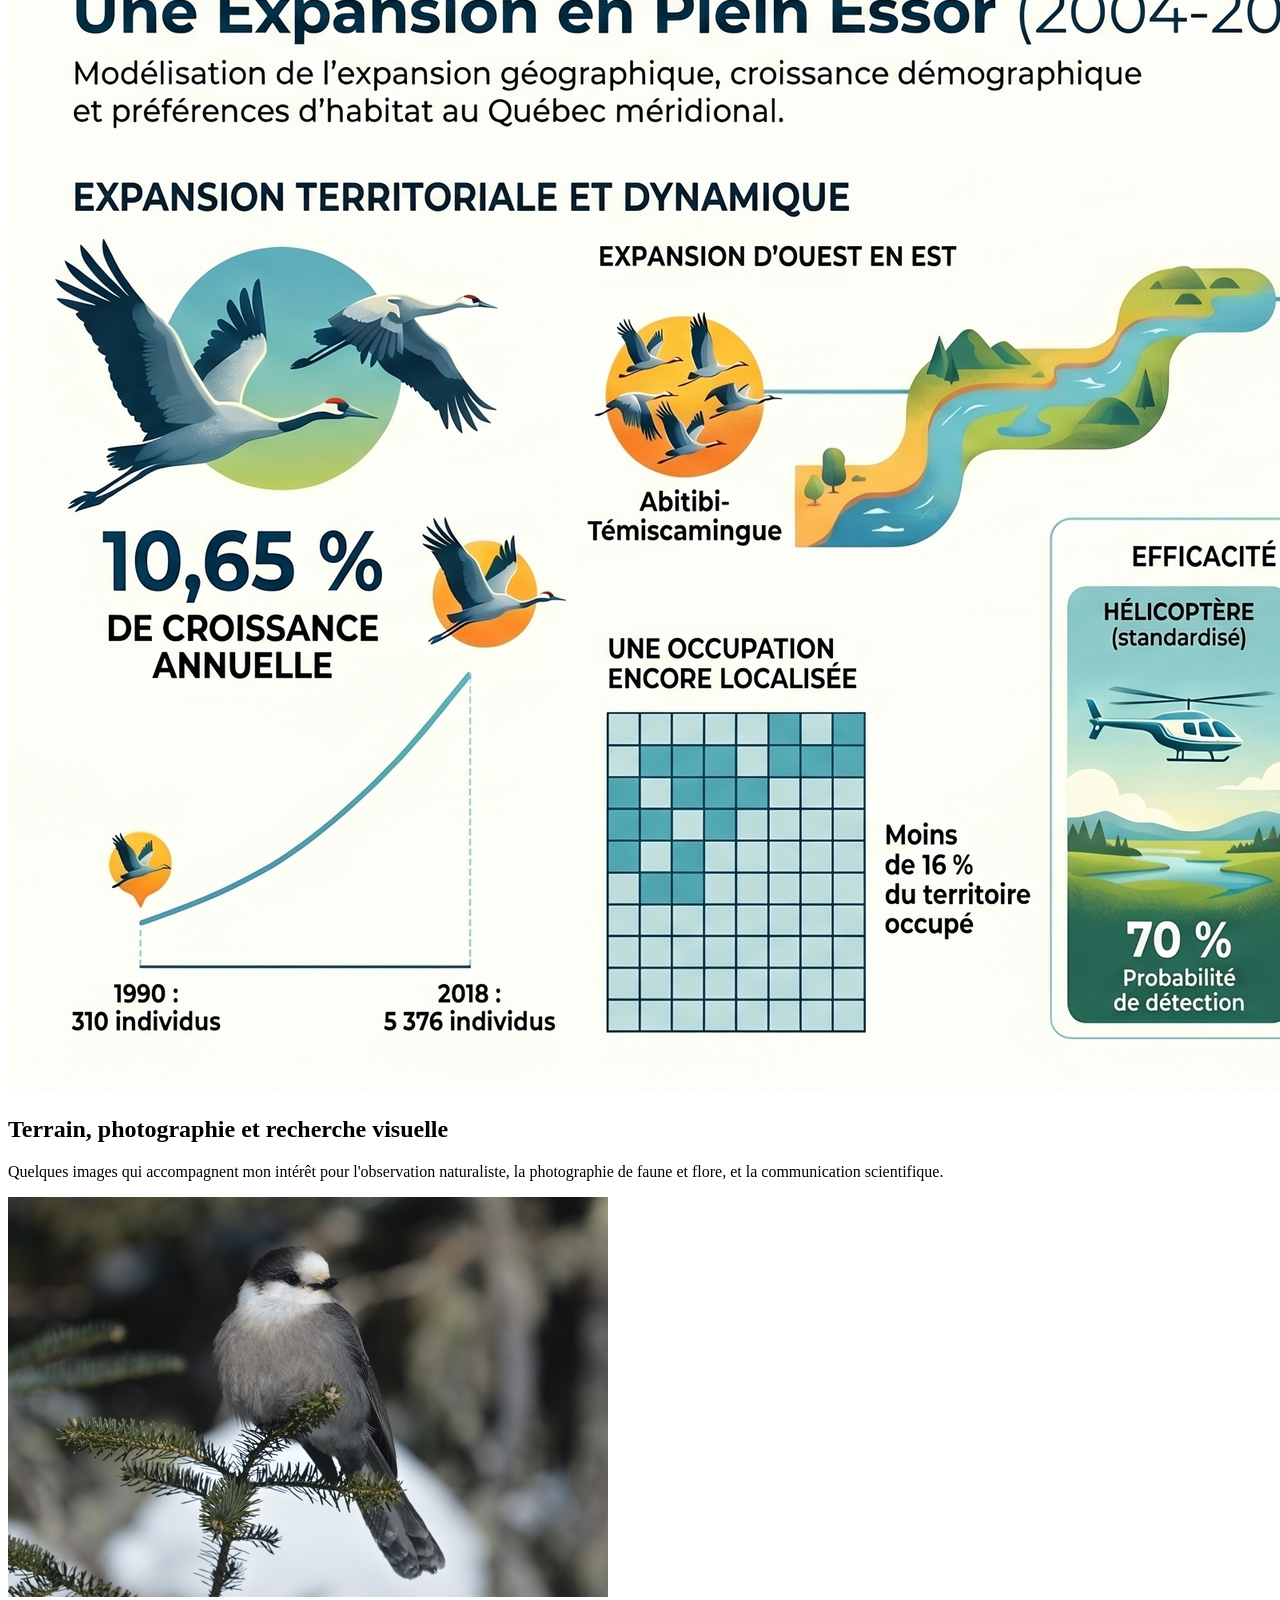
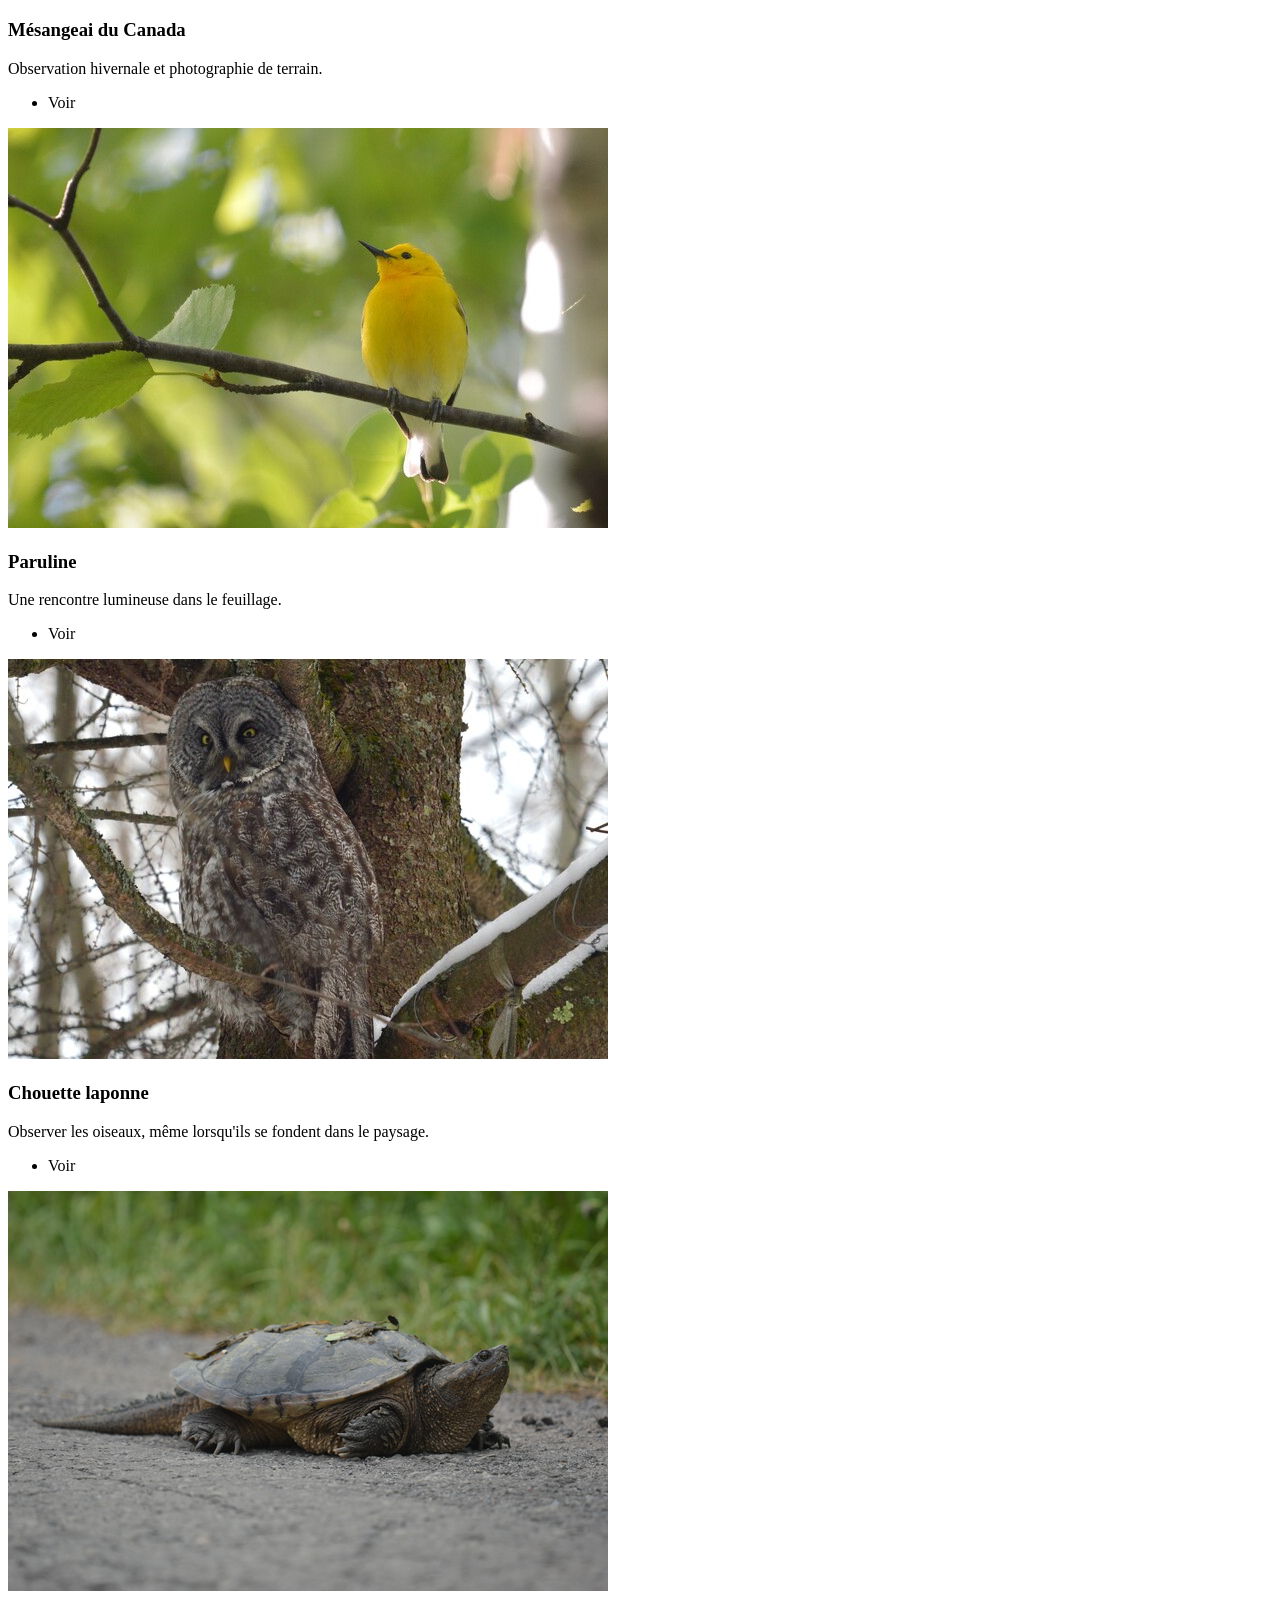
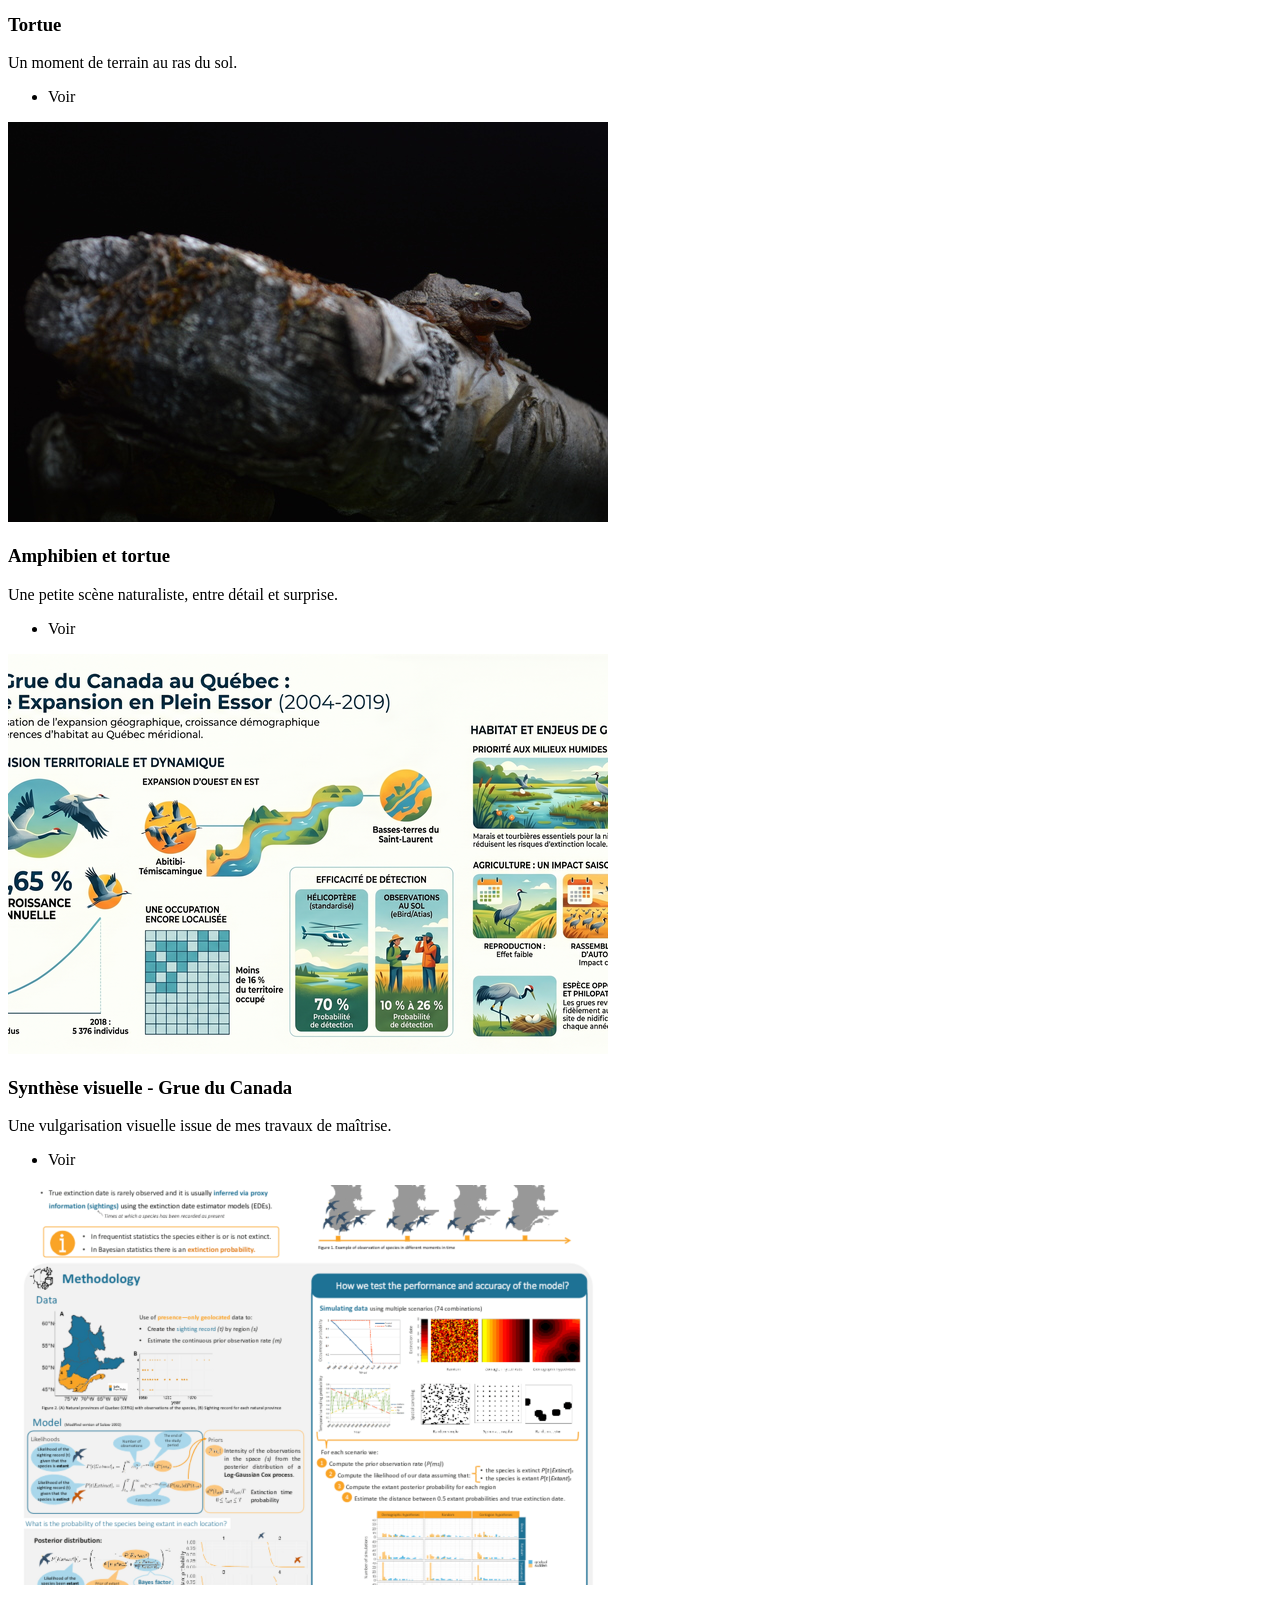
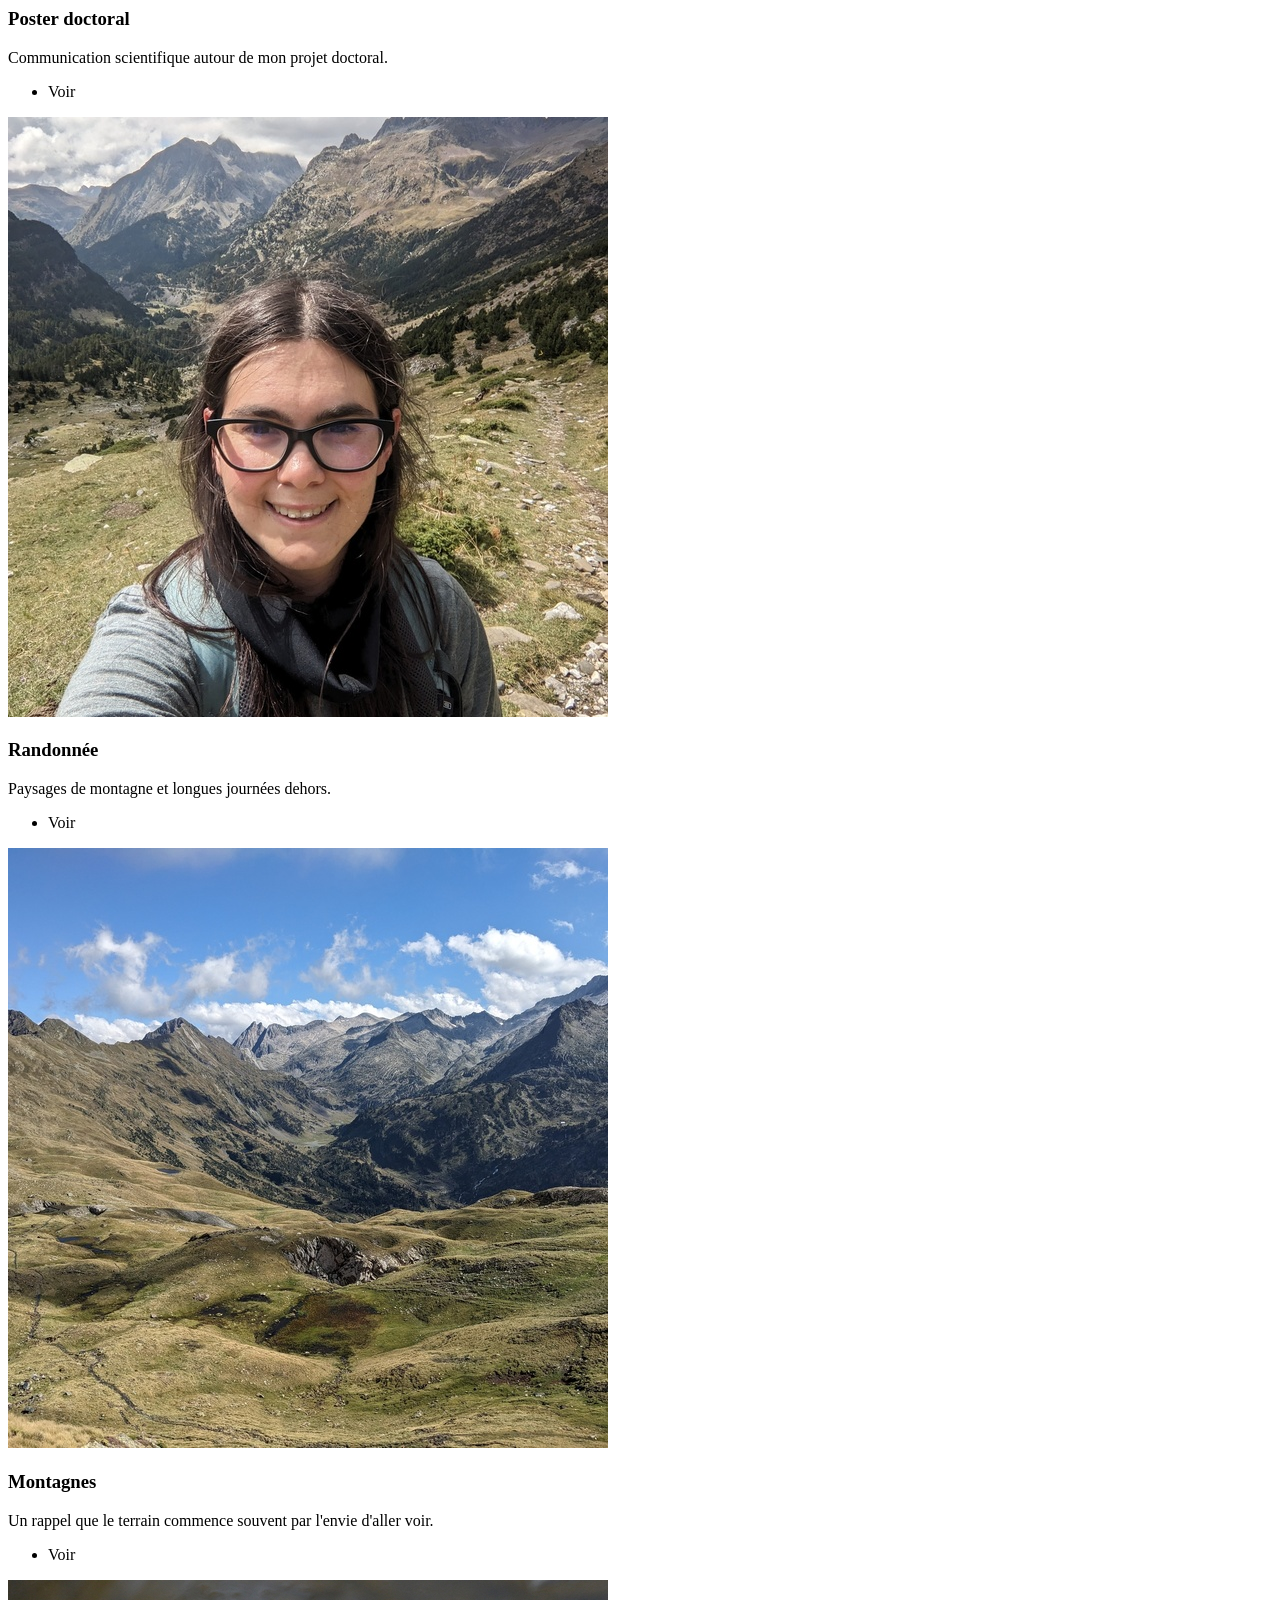
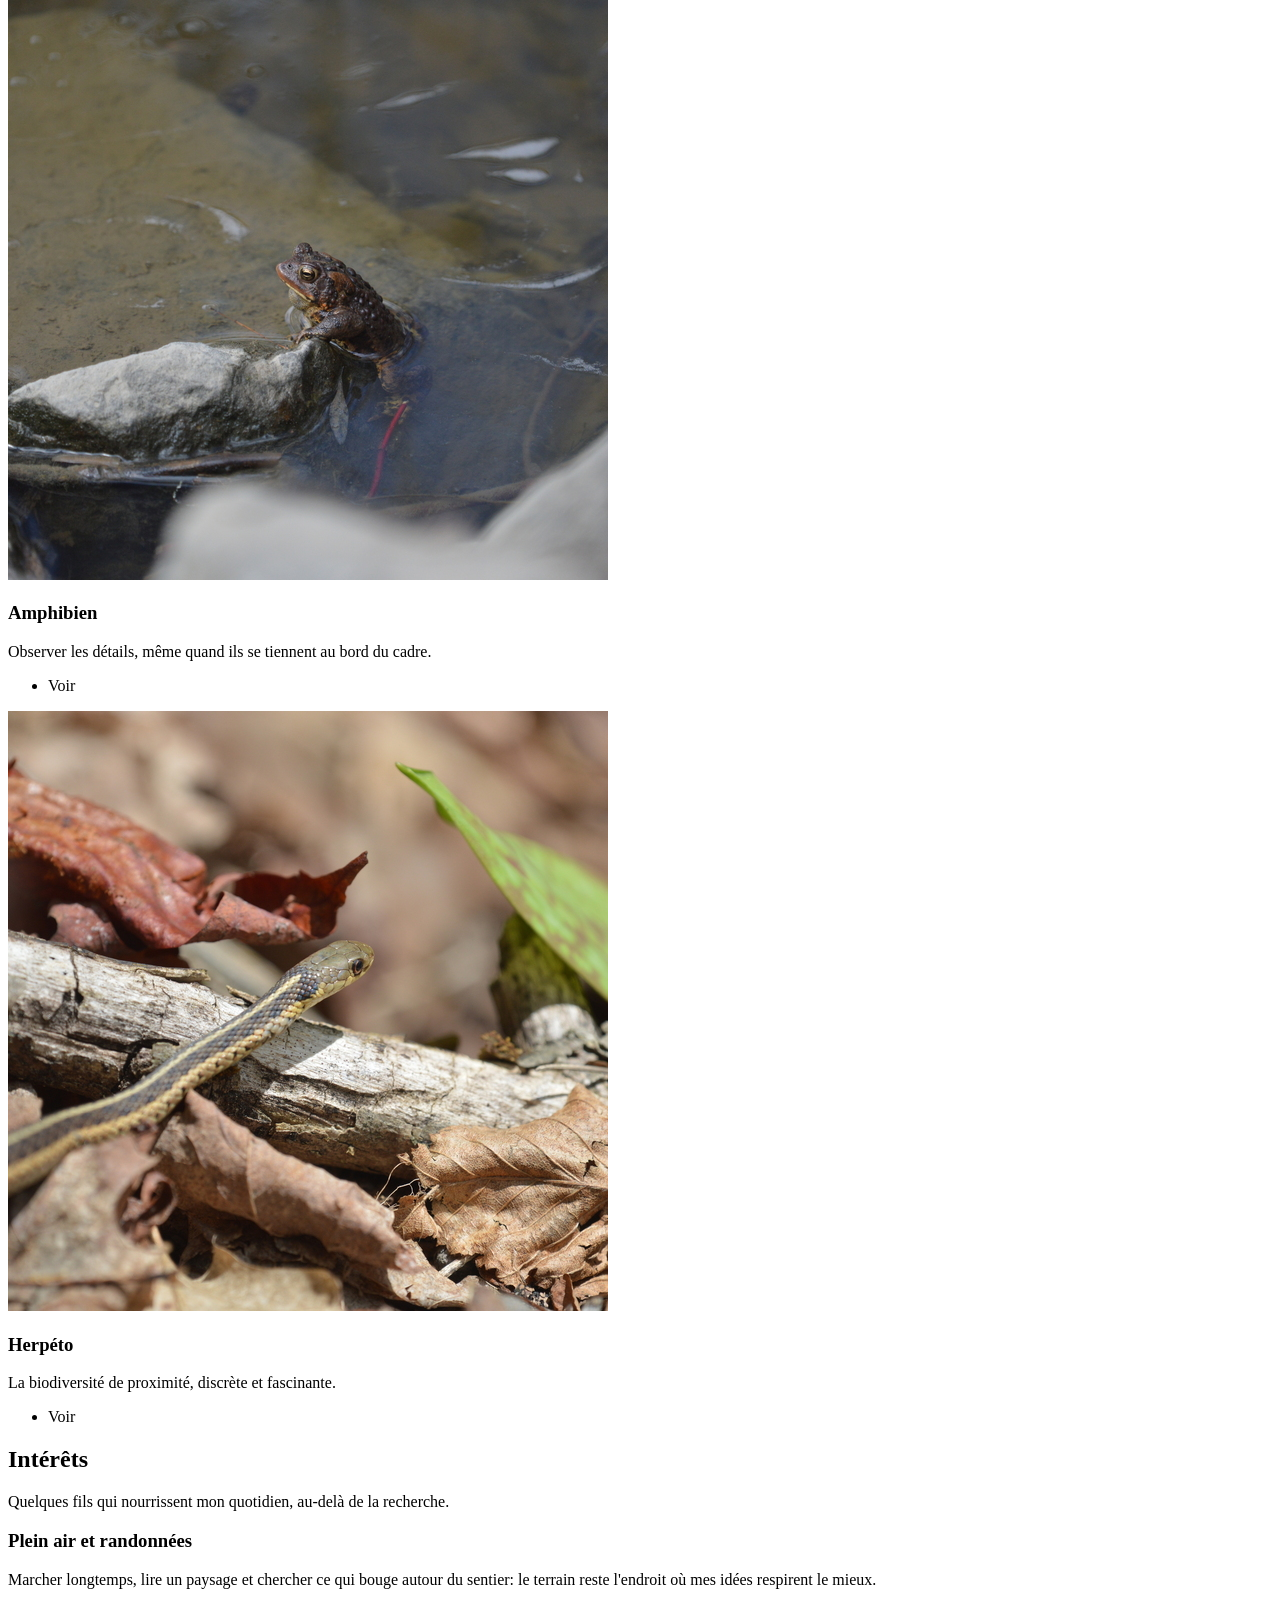
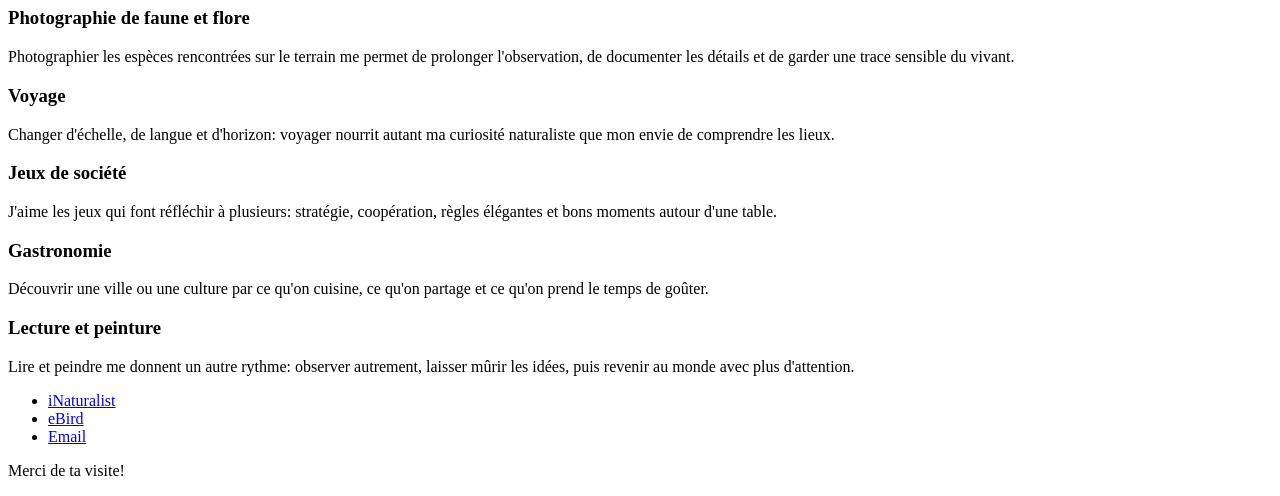
==== commit 98639e5d: "ajout des nouvelles photos et informations" ====
--- a/docs/index.html
+++ b/docs/index.html
@@ -42,7 +42,7 @@
         <h1>Bonjour, je suis Clara.</h1>
         <p class="major">Biologiste, analyste de données écologiques et candidate au doctorat en biologie.
 </p>
-        <p>Je travaille à l'intersection de la <b>biologie de la conservation</b>, de l'ornithologie, de la science citoyenne et de l'analyse reproductible de données. J'utilise R, les SIG et la modélisation statistique pour mieux comprendre les changements de biodiversité, les dynamiques d'occupation et les mouvements d'oiseaux.
+        <p>Je travaille à l'intersection de la <b>biologie de la conservation</b>, de l'ornithologie, de la science citoyenne et de l'analyse reproductible de données. J'utilise principalement R et la modélisation statistique pour mieux comprendre les changements de biodiversité, les dynamiques d'occupation et les mouvements d'oiseaux.
 </p>
         <ul class="icons">
             <li><a href="mailto:claracasabona@hotmail.com" class="icon solid style2 fa-envelope"><span class="label">Email</span></a></li>
@@ -70,7 +70,7 @@
       <section>
         <header><h3>Formation</h3></header>
         <div class="content">
-          <p><strong>Candidate au doctorat en biologie</strong>, Université de Sherbrooke, Integrative Lab. Projet: changements de biodiversité, extinction et colonisation des espèces dans les écosystèmes du Québec.</p>
+          <p><strong>Candidate au doctorat en biologie</strong>, Université de Sherbrooke, Integrative Lab. Projet: changements de biodiversité, extinction et colonisation des espèces.</p>
           <p><strong>Maîtrise en sciences forestières</strong>, Université Laval. Projet: colonisation du territoire québécois par la Grue du Canada dans un contexte de changements globaux.</p>
           <p><strong>Baccalauréat en biologie environnementale</strong>, Universitat Autònoma de Barcelona, avec échange international à l'Université Laval.</p>
         </div>
@@ -79,10 +79,11 @@
       <section>
         <header><h3>Expérience</h3></header>
         <div class="content">
-          <p><strong>Professionnelle de recherche</strong>, Biodiversité Québec, Université Laval et MELCCFP. Traitement et analyse de données écologiques.</p>
-          <p><strong>Chargée de projet et biologiste</strong>, Explos-Nature. Analyse d'images radar, mouvements d'oiseaux, données d'espèces et rédaction de rapports.</p>
-          <p><strong>Biologiste</strong>, Service canadien de la faune, ECCC. Développement d'une application Shiny, automatisation de rapports et cartographie.</p>
-          <p><strong>Analyste statistique</strong>, projets avec ECCC, consultants et ministères: packages R, analyses spatiales et temporelles, cartes et rapports reproductibles.</p>
+          <p><strong>Professionnelle de recherche</strong>, Biodiversité Québec, Université Laval et MELCCFP, hiver 2025 - présent. Traitement, structuration et analyse de données écologiques complexes dans le cadre du projet Biodiversité Québec.</p>
+          <p><strong>Chargée de projet et biologiste</strong>, Explos-Nature, été-automne 2023 et été-automne 2024. Analyses d'images radar, mouvements d'oiseaux, données d'espèces, cartographie et rédaction de rapports.</p>
+          <p><strong>Biologiste</strong>, Service canadien de la faune, ECCC, hiver 2024. Développement d'une application Shiny pour automatiser des rapports, analyses de jeux de données multiples et production de cartes de répartition.</p>
+          <p><strong>Analyste statistique</strong>, projets avec ECCC, consultants et ministères, 2021-2023. Packages R, analyses spatiales et temporelles, modélisation d'occupation, cartes et rapports reproductibles.</p>
+          <p><strong>Professionnelle de recherche</strong>, Université de Sherbrooke, programme ATLAS, automne 2020. Standardisation de bases de données écologiques et programmation en R et SQL.</p>
         </div>
       </section>
 
@@ -90,19 +91,20 @@
         <header><h3>Compétences</h3></header>
         <div class="content">
           <ul>
-            <li>R avancé, Shiny, Git/GitHub, LaTeX, QGIS et workflows reproductibles.</li>
-            <li>Analyse statistique, modélisation de données, visualisation et cartographie.</li>
+            <li>R avancé, Quarto, Shiny, Git/GitHub, LaTeX, QGIS et workflows reproductibles.</li>
+            <li>Analyses statistiques classiques et avancées: tests d'hypothèses, régressions linéaires et généralisées (<code>lm</code>, <code>glm</code>), modèles mixtes et hiérarchiques (<code>lmer</code>, <code>glmer</code>, <code>glmmTMB</code>), sélection de modèles, validation, prédiction et analyses de puissance.</li>
+            <li>Modélisation écologique et analyses multivariées: modèles d'occupation dynamique, ordinations et gradients environnementaux (<code>PCA</code>, <code>RDA</code>, <code>NMDS</code>), analyses spatiales et temporelles, données de suivi de biodiversité et analyses de données radar.</li>
+            <li>Visualisation de données, cartographie, automatisation de rapports et communication de résultats reproductibles.</li>
             <li>Biologie de la conservation, suivi de biodiversité, ornithologie et science citoyenne.</li>
-            <li>Français, anglais, espagnol et catalan.</li>
+            <li>Français, anglais, catalan et espagnol.</li>
           </ul>
         </div>
       </section>
 
       <section>
-        <header><h3>Science citoyenne</h3></header>
+        <header><h3>Implication</h3></header>
         <div class="content">
-          <p>Sur iNaturalist, le profil <a href="https://www.inaturalist.ca/observations?subview=table&amp;user_id=clara_casabona&amp;verifiable=any">clara_casabona</a> compte 1000 observations publiques et 671 espèces. J'y documente surtout la biodiversité rencontrée sur le terrain: amphibiens, plantes, reptiles, insectes, mammifères et oiseaux.</p>
-          <p>Je contribue aussi à eBird depuis 2017, avec plus de 1600 listes d'observations au niveau mondial et jusqu'à 274 espèces d'oiseaux recensées au Québec.</p>
+          <p><strong>Vice-présidente du Club des ornithologues de Québec</strong>, depuis mars 2026. Je contribue notamment aux communications, à la vie associative et à la mise en valeur de l'ornithologie auprès de la communauté.</p>
         </div>
       </section>
     </div>
@@ -156,7 +158,7 @@
 <section class="spotlight style1 orient-right content-align-left image-position-center onscroll-image-fade-in" id="recherche">
     <div class="content">
         <h2>Comprendre les changements de biodiversité</h2>
-        <p>Dans mon doctorat à l'Université de Sherbrooke, j'étudie les changements de biodiversité, l'extinction locale et la colonisation des espèces dans les écosystèmes du Québec. Mon travail combine information spatiale, effort d'échantillonnage et méthodes bayésiennes pour mieux interpréter les données écologiques.
+        <p>Dans mon doctorat à l'Université de Sherbrooke, j'étudie les changements de biodiversité, l'extinction locale et la colonisation des espèces dans les écosystèmes du Québec. Mon travail combine information spatiale, effort d'échantillonnage et méthodes bayésiennes pour mieux interpréter les données écologiques. Les fonctions de ce travail se retrouvent dans le dépôt <a href="https://github.com/Clara-Casabona/SpaColExt">SpaColExt</a>.
 </p>
         <ul class="actions stacked">
             <li><a href="#publications" class="button">Voir mes publications</a></li>
@@ -169,41 +171,139 @@
 	
 <section class="spotlight style1 orient-left content-align-left image-position-center onscroll-image-fade-in" id="science-citoyenne">
     <div class="content">
-        <h2>Oiseaux, eBird et science citoyenne</h2>
-        <p>Les oiseaux sont au coeur de plusieurs de mes projets: Grue du Canada, Tétras du Canada, Hibou des marais, Nyctale de Tengmalm et analyses de mouvements migratoires. Je participe aussi à eBird depuis 2017, avec plus de 1600 listes d'observations au niveau mondial et jusqu'à 274 espèces recensées au Québec. Pour moi, la science citoyenne est à la fois une façon d'observer le vivant, de contribuer à la recherche et de garder les pieds dans le terrain.
+        <h2>Science citoyenne</h2>
+        <p>Les oiseaux sont au coeur de plusieurs de mes projets: Grue du Canada, Tétras du Canada, Hibou des marais et Nyctale de Tengmalm... Je participe aussi à eBird depuis 2017, avec plus de 1600 listes d'observations au niveau mondial et jusqu'à 274 espèces recensées au Québec et sur iNaturalist avec plus de 1000 observations. Pour moi, la science citoyenne est à la fois une façon d'observer le vivant, de contribuer à la recherche et de garder les pieds dans le terrain.
 </p>
         <ul class="actions stacked">
             <li><a href="https://www.inaturalist.ca/observations?subview=table&amp;user_id=clara_casabona&amp;verifiable=any" class="button">Voir mon profil iNaturalist</a></li>
         </ul>
     </div>
     <div class="image">
-        <img src="images/clara/toad.jpg" alt="" />
+        <img src="images/clara/Messangeai_du_canada.JPG" alt="" />
     </div>
 </section>
   
 <section class="spotlight style1 orient-right content-align-left image-position-center onscroll-image-fade-in" id="donnees">
     <div class="content">
         <h2>Des données brutes aux outils utiles</h2>
-        <p>J'aime transformer des jeux de données complexes en analyses claires: fichiers radar, sons, bases de données d'observations, cartes de répartition, rapports automatisés et applications Shiny. Mes outils de tous les jours incluent R, QGIS, LaTeX, Git/GitHub et les workflows reproductibles.
+        <p>J'aime transformer des jeux de données complexes en analyses claires: fichiers radar, sons, bases de données d'observations, cartes de répartition, rapports automatisés et applications Shiny. Mes outils de tous les jours incluent R, QGIS, Rmarkdown, Quarto, Git/GitHub et les workflows reproductibles.
 </p>
         <ul class="actions stacked">
             <li><a href="#parcours" class="button">Voir mon parcours</a></li>
         </ul>
     </div>
     <div class="image">
-        <img src="images/clara/snake.jpg" alt="" />
+        <img src="images/clara/Graphical_abstract_maitrise.png" alt="" />
     </div>
 </section>
   
 <section class="wrapper style1 align-center" >
     <div class="inner">
-        <h2>Terrain, nature et paysages</h2>
-        <p>Quelques images qui accompagnent mon intérêt pour le plein air, l'observation naturaliste et les petites rencontres de terrain.
+        <h2>Terrain, photographie et recherche visuelle</h2>
+        <p>Quelques images qui accompagnent mon intérêt pour l'observation naturaliste, la photographie de faune et flore, et la communication scientifique.
 </p>
     </div>
 
     
     <div class="gallery style2 medium lightbox onscroll-fade-in">
+        
+            <article>
+    <a href="images/clara/Messangeai_du_canada.JPG" class="image">
+        <img src="images/clara/thumbs/Messangeai_du_canada.JPG" alt="" />
+    </a>
+    <div class="caption">
+        <h3>Mésangeai du Canada</h3>
+        <p>Observation hivernale et photographie de terrain.</p>
+        <ul class="actions fixed">
+            <li><span class="button small">Voir</span></li>
+        </ul>
+    </div>
+</article>
+
+        
+            <article>
+    <a href="images/clara/Paruline.JPG" class="image">
+        <img src="images/clara/thumbs/Paruline.JPG" alt="" />
+    </a>
+    <div class="caption">
+        <h3>Paruline</h3>
+        <p>Une rencontre lumineuse dans le feuillage.</p>
+        <ul class="actions fixed">
+            <li><span class="button small">Voir</span></li>
+        </ul>
+    </div>
+</article>
+
+        
+            <article>
+    <a href="images/clara/Chouette_laponne.JPG" class="image">
+        <img src="images/clara/thumbs/Chouette_laponne.JPG" alt="" />
+    </a>
+    <div class="caption">
+        <h3>Chouette laponne</h3>
+        <p>Observer les oiseaux, même lorsqu&#39;ils se fondent dans le paysage.</p>
+        <ul class="actions fixed">
+            <li><span class="button small">Voir</span></li>
+        </ul>
+    </div>
+</article>
+
+        
+            <article>
+    <a href="images/clara/Tortue.JPG" class="image">
+        <img src="images/clara/thumbs/Tortue.JPG" alt="" />
+    </a>
+    <div class="caption">
+        <h3>Tortue</h3>
+        <p>Un moment de terrain au ras du sol.</p>
+        <ul class="actions fixed">
+            <li><span class="button small">Voir</span></li>
+        </ul>
+    </div>
+</article>
+
+        
+            <article>
+    <a href="images/clara/DSC_0867.JPG" class="image">
+        <img src="images/clara/thumbs/DSC_0867.JPG" alt="" />
+    </a>
+    <div class="caption">
+        <h3>Amphibien et tortue</h3>
+        <p>Une petite scène naturaliste, entre détail et surprise.</p>
+        <ul class="actions fixed">
+            <li><span class="button small">Voir</span></li>
+        </ul>
+    </div>
+</article>
+
+        
+            <article>
+    <a href="images/clara/Graphical_abstract_maitrise.png" class="image">
+        <img src="images/clara/thumbs/Graphical_abstract_maitrise.png" alt="" />
+    </a>
+    <div class="caption">
+        <h3>Synthèse visuelle - Grue du Canada</h3>
+        <p>Une vulgarisation visuelle issue de mes travaux de maîtrise.</p>
+        <ul class="actions fixed">
+            <li><span class="button small">Voir</span></li>
+        </ul>
+    </div>
+</article>
+
+        
+            <article>
+    <a href="images/clara/Poster_phd_art_1.png" class="image">
+        <img src="images/clara/thumbs/Poster_phd_art_1.png" alt="" />
+    </a>
+    <div class="caption">
+        <h3>Poster doctoral</h3>
+        <p>Communication scientifique autour de mon projet doctoral.</p>
+        <ul class="actions fixed">
+            <li><span class="button small">Voir</span></li>
+        </ul>
+    </div>
+</article>
+
         
             <article>
     <a href="images/clara/profile-hike.jpg" class="image">
@@ -283,6 +383,28 @@
 
             
                 <section>
+    <span class="icon solid style2 major fa-camera"></span>
+    <h3><b>Photographie de faune et flore</b></h3>
+    
+    <p>Photographier les espèces rencontrées sur le terrain me permet de prolonger l&#39;observation, de documenter les détails et de garder une trace sensible du vivant.</p>
+    
+    
+    
+</section>
+
+            
+                <section>
+    <span class="icon solid style2 major fa-globe-americas"></span>
+    <h3><b>Voyage</b></h3>
+    
+    <p>Changer d&#39;échelle, de langue et d&#39;horizon: voyager nourrit autant ma curiosité naturaliste que mon envie de comprendre les lieux.</p>
+    
+    
+    
+</section>
+
+            
+                <section>
     <span class="icon solid style2 major fa-dice"></span>
     <h3><b>Jeux de société</b></h3>
     
@@ -298,17 +420,6 @@
     <h3><b>Gastronomie</b></h3>
     
     <p>Découvrir une ville ou une culture par ce qu&#39;on cuisine, ce qu&#39;on partage et ce qu&#39;on prend le temps de goûter.</p>
-    
-    
-    
-</section>
-
-            
-                <section>
-    <span class="icon solid style2 major fa-globe-americas"></span>
-    <h3><b>Voyage</b></h3>
-    
-    <p>Changer d&#39;échelle, de langue et d&#39;horizon: voyager nourrit autant ma curiosité naturaliste que mon envie de comprendre les lieux.</p>
     
     
     
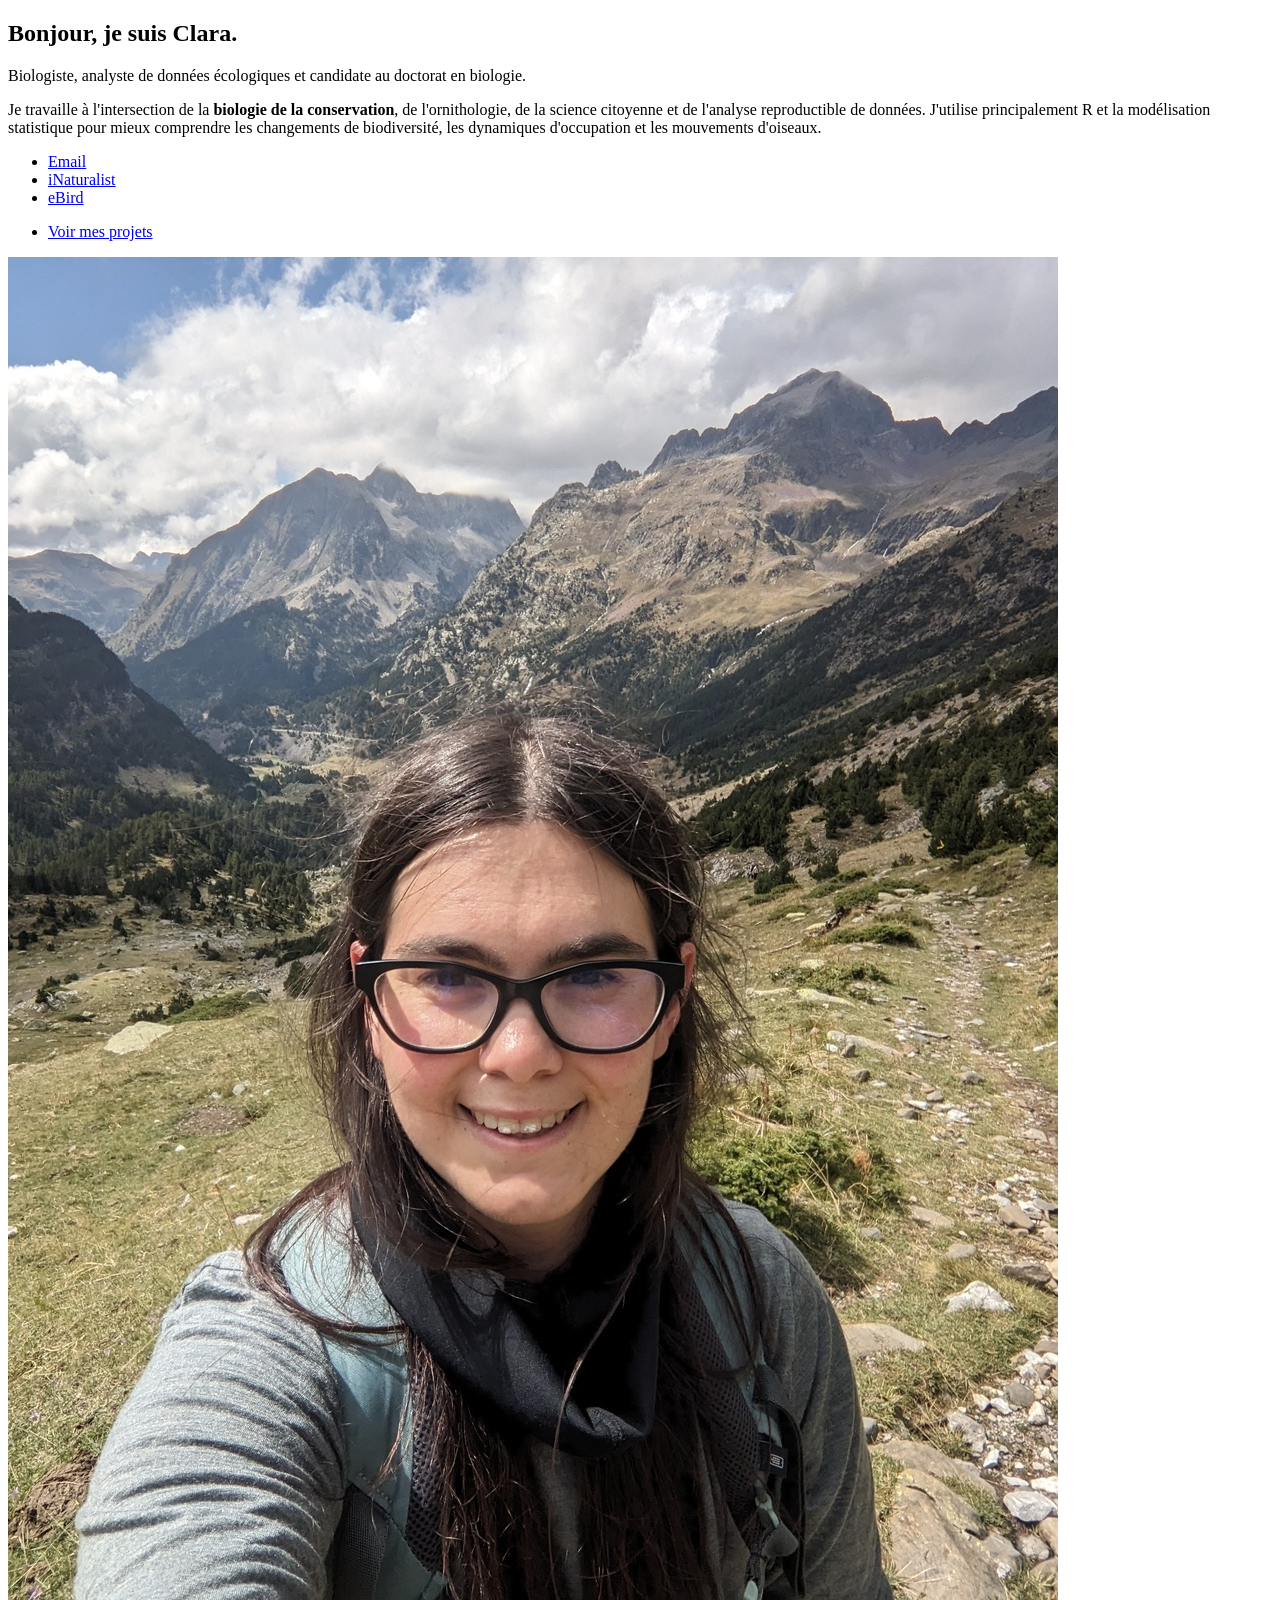
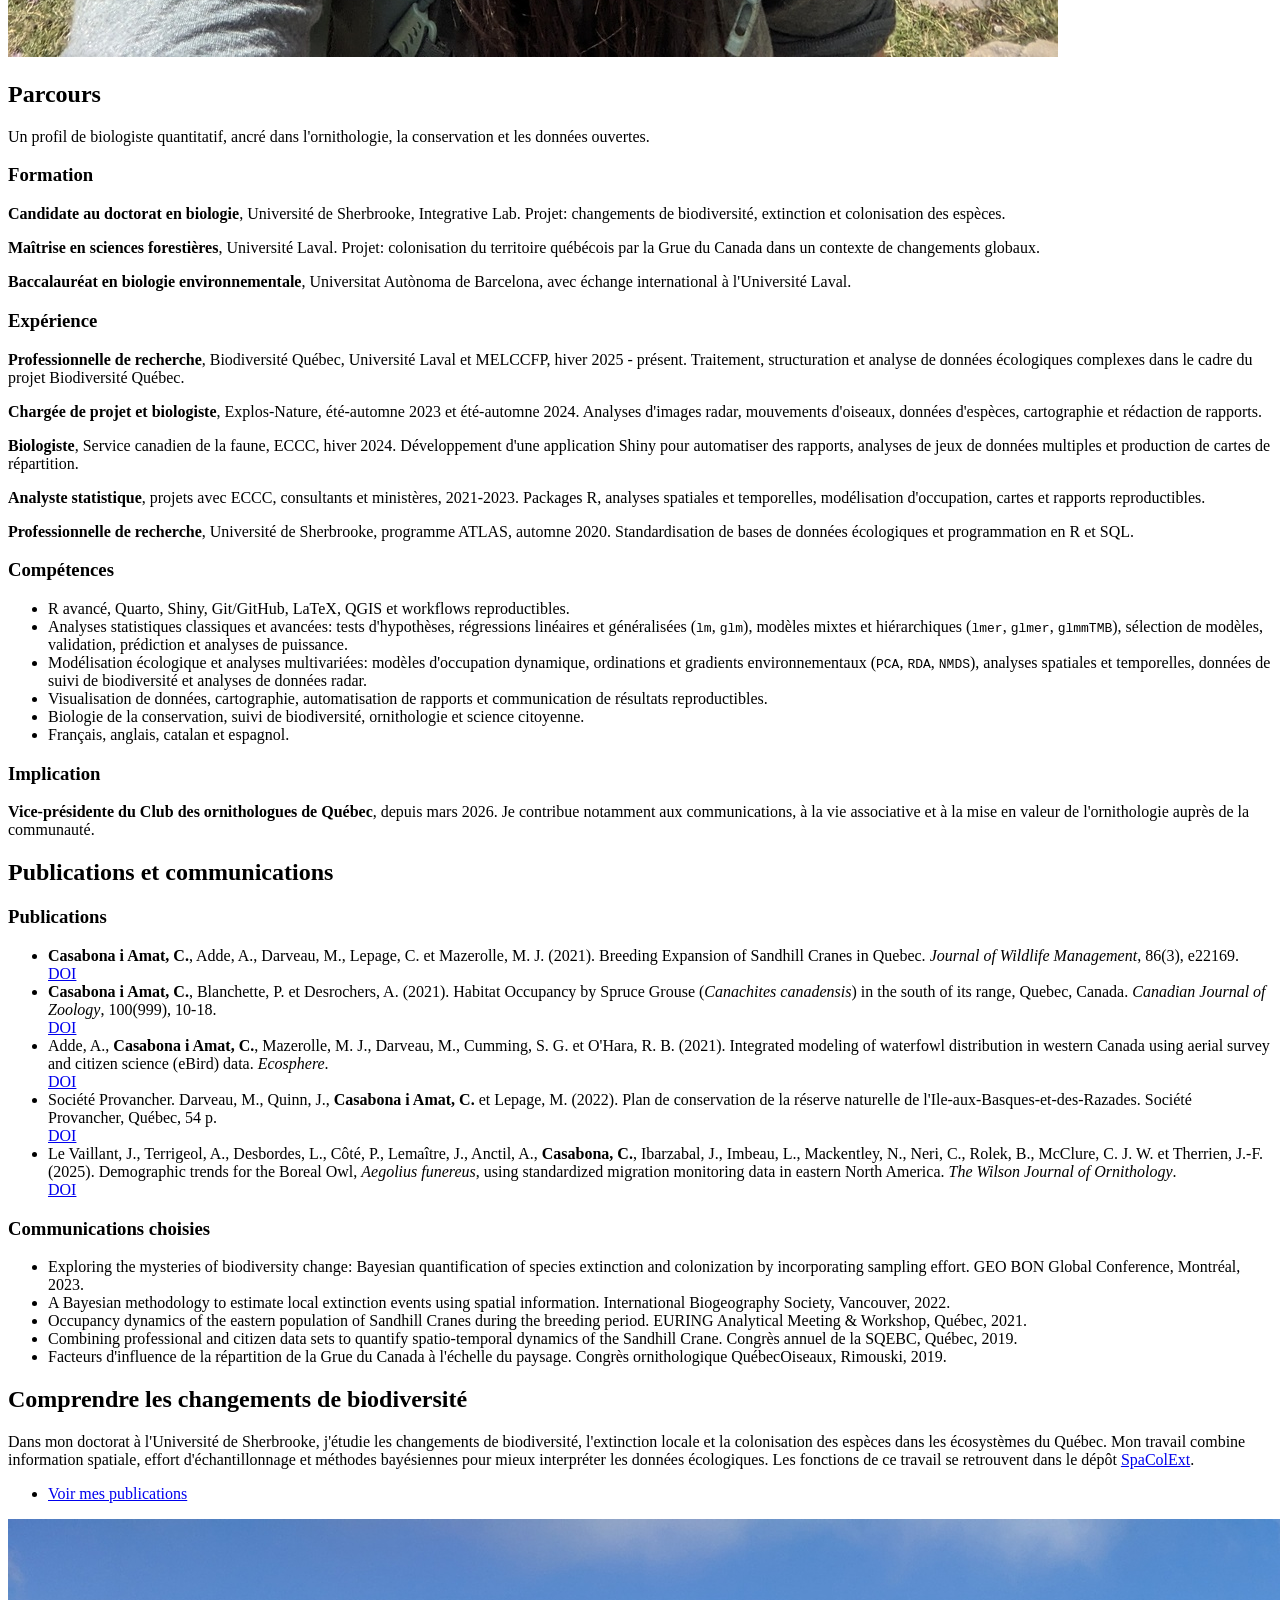
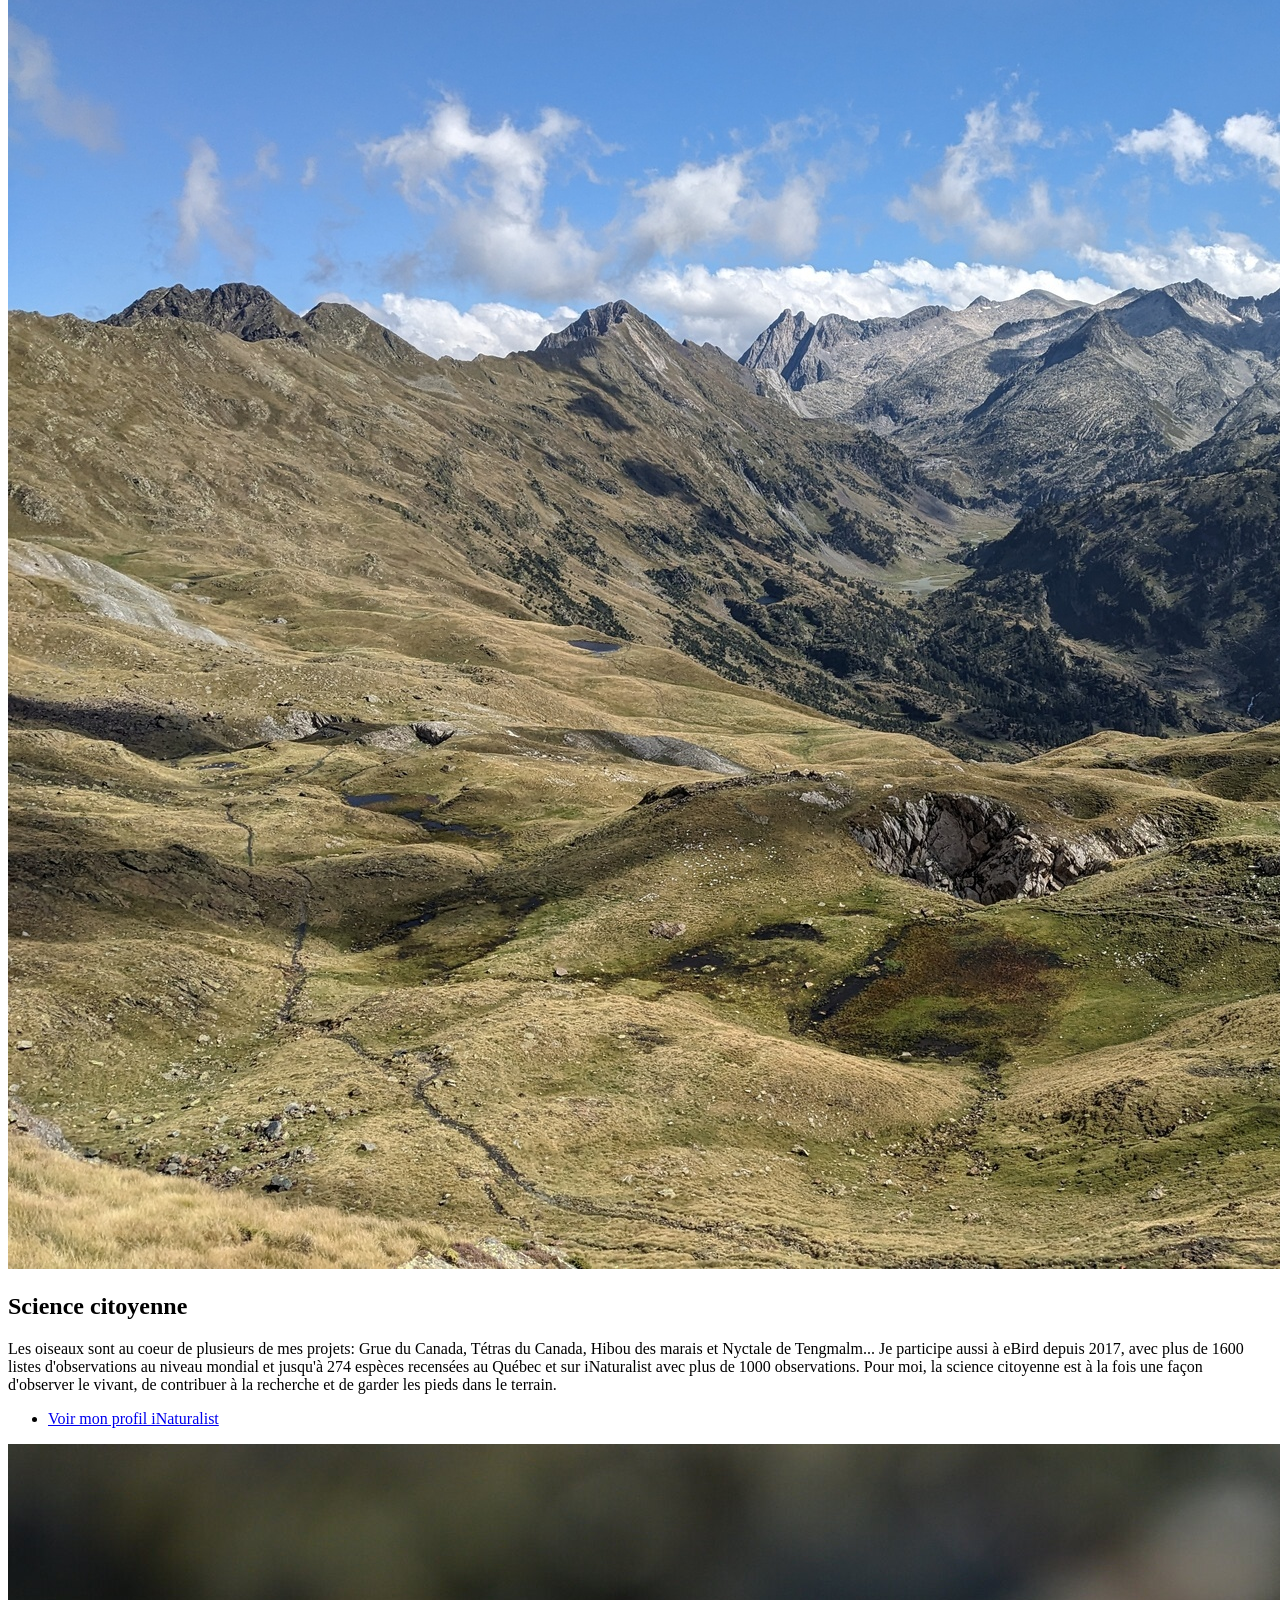
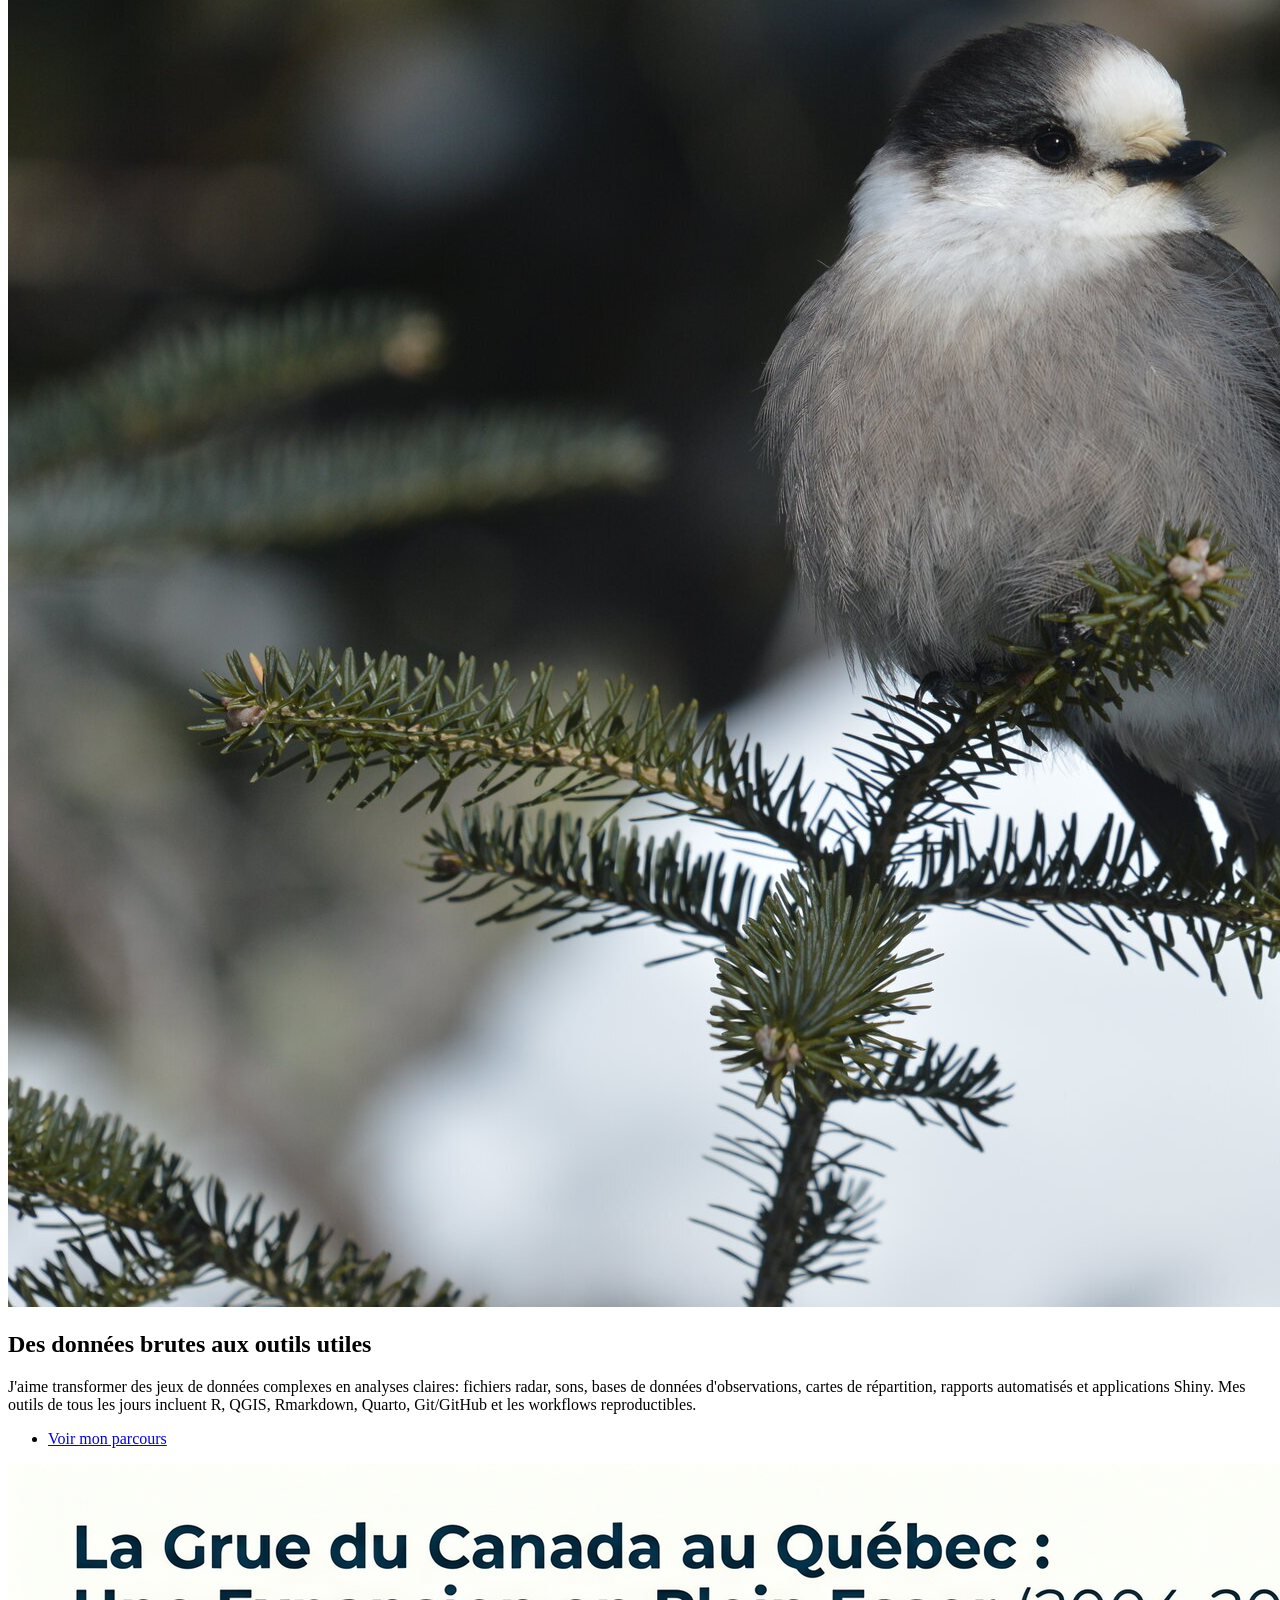
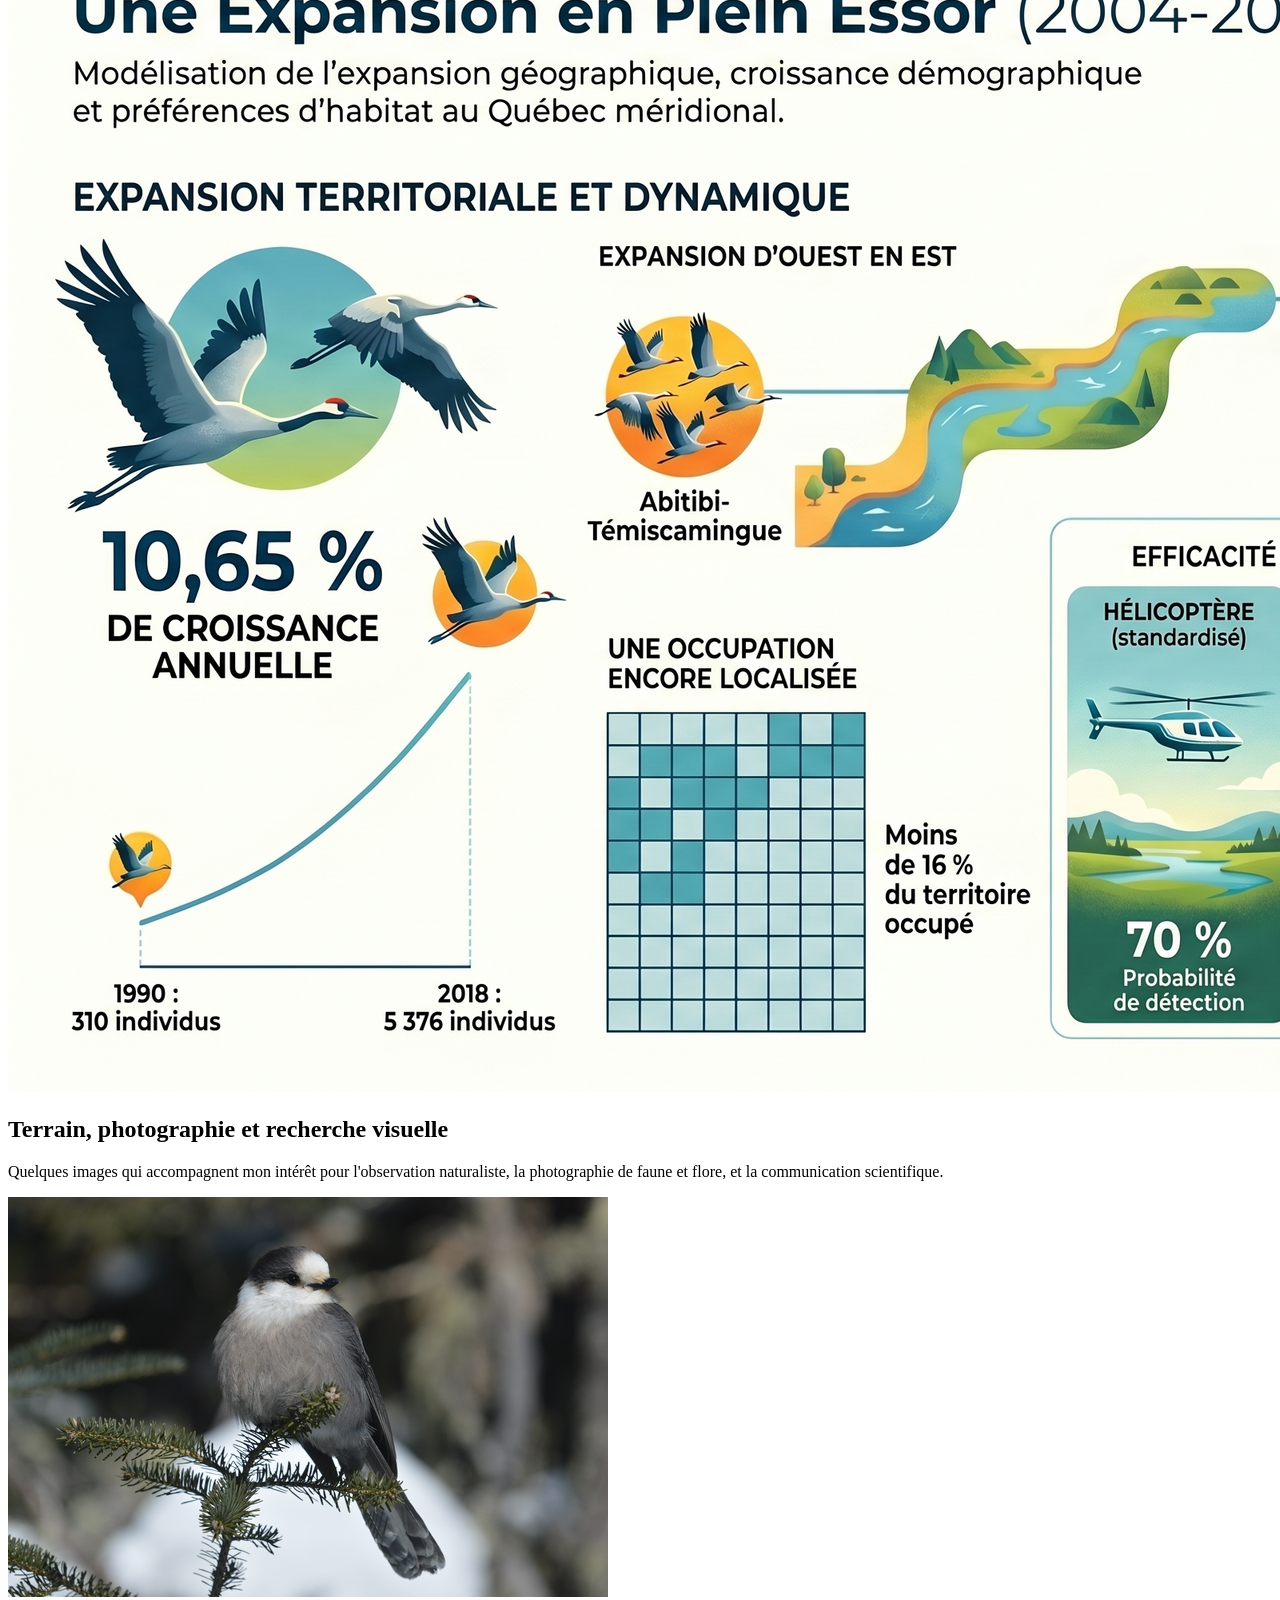
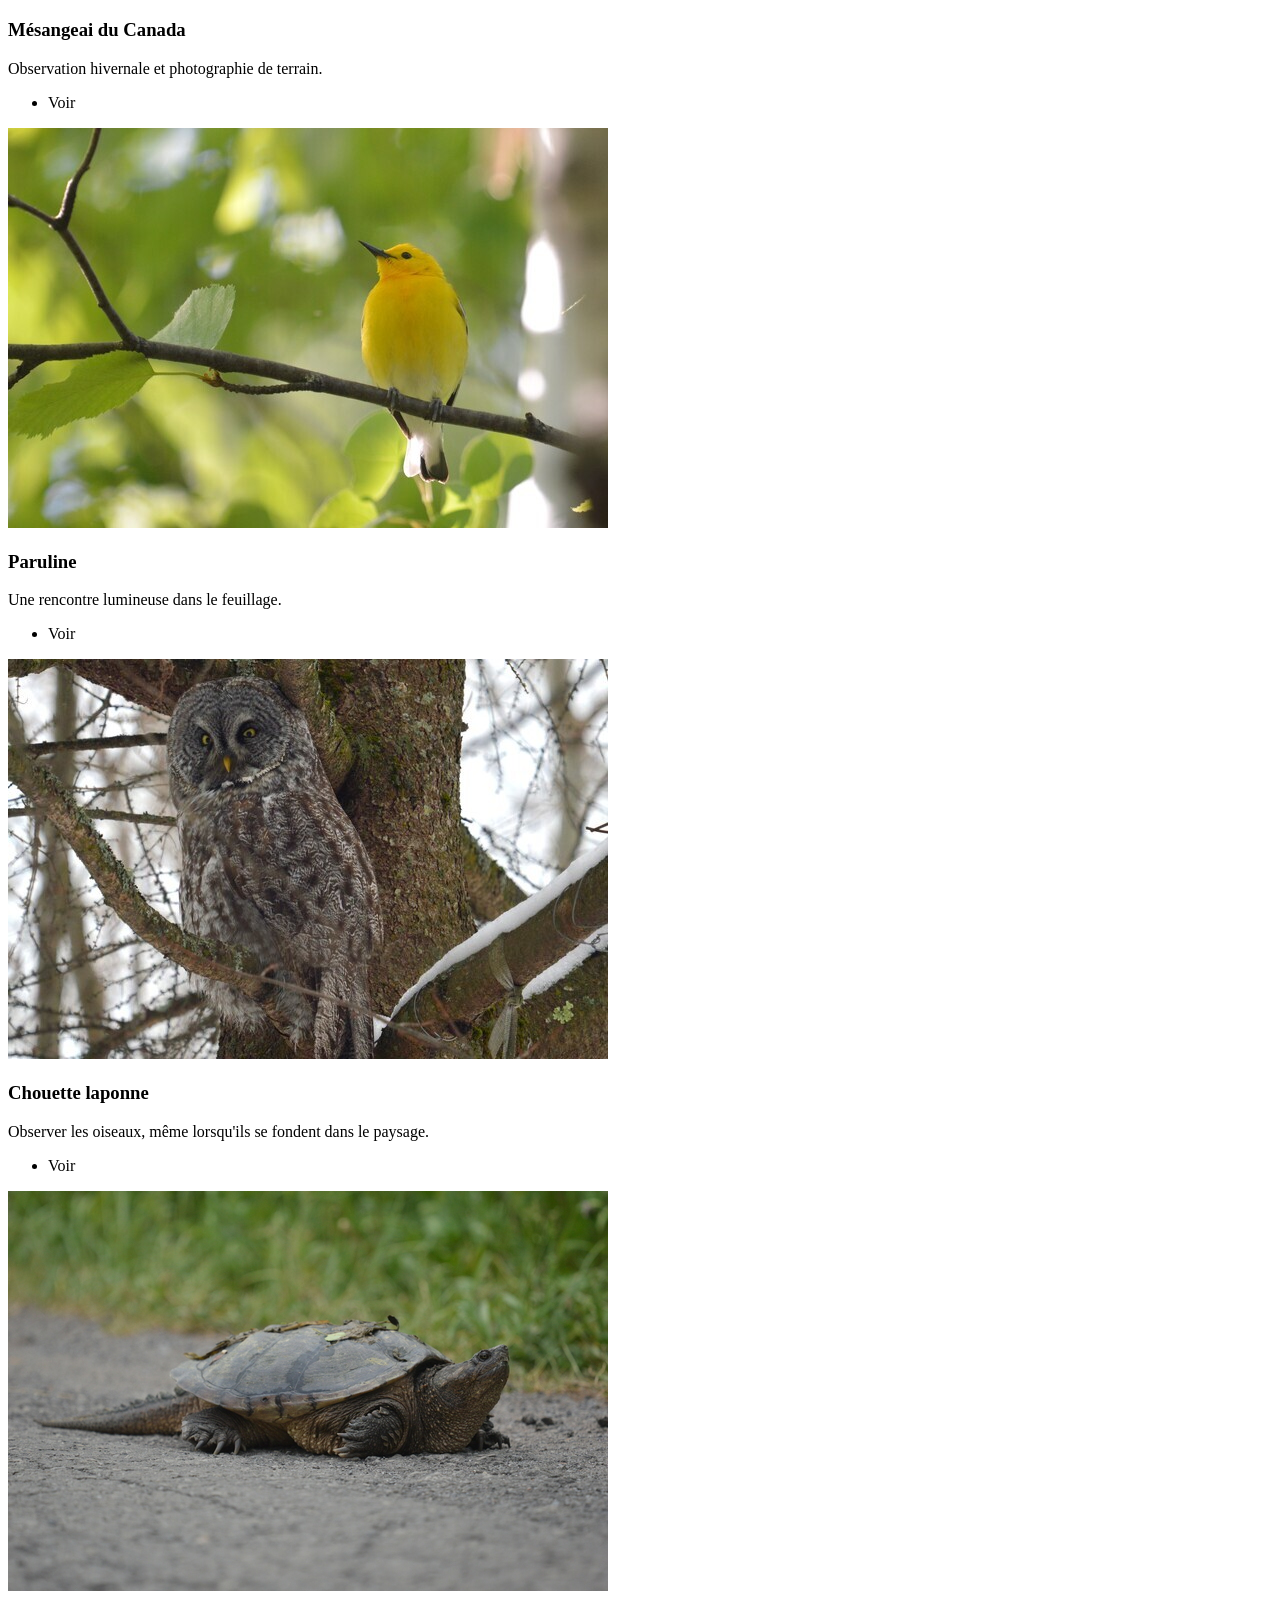
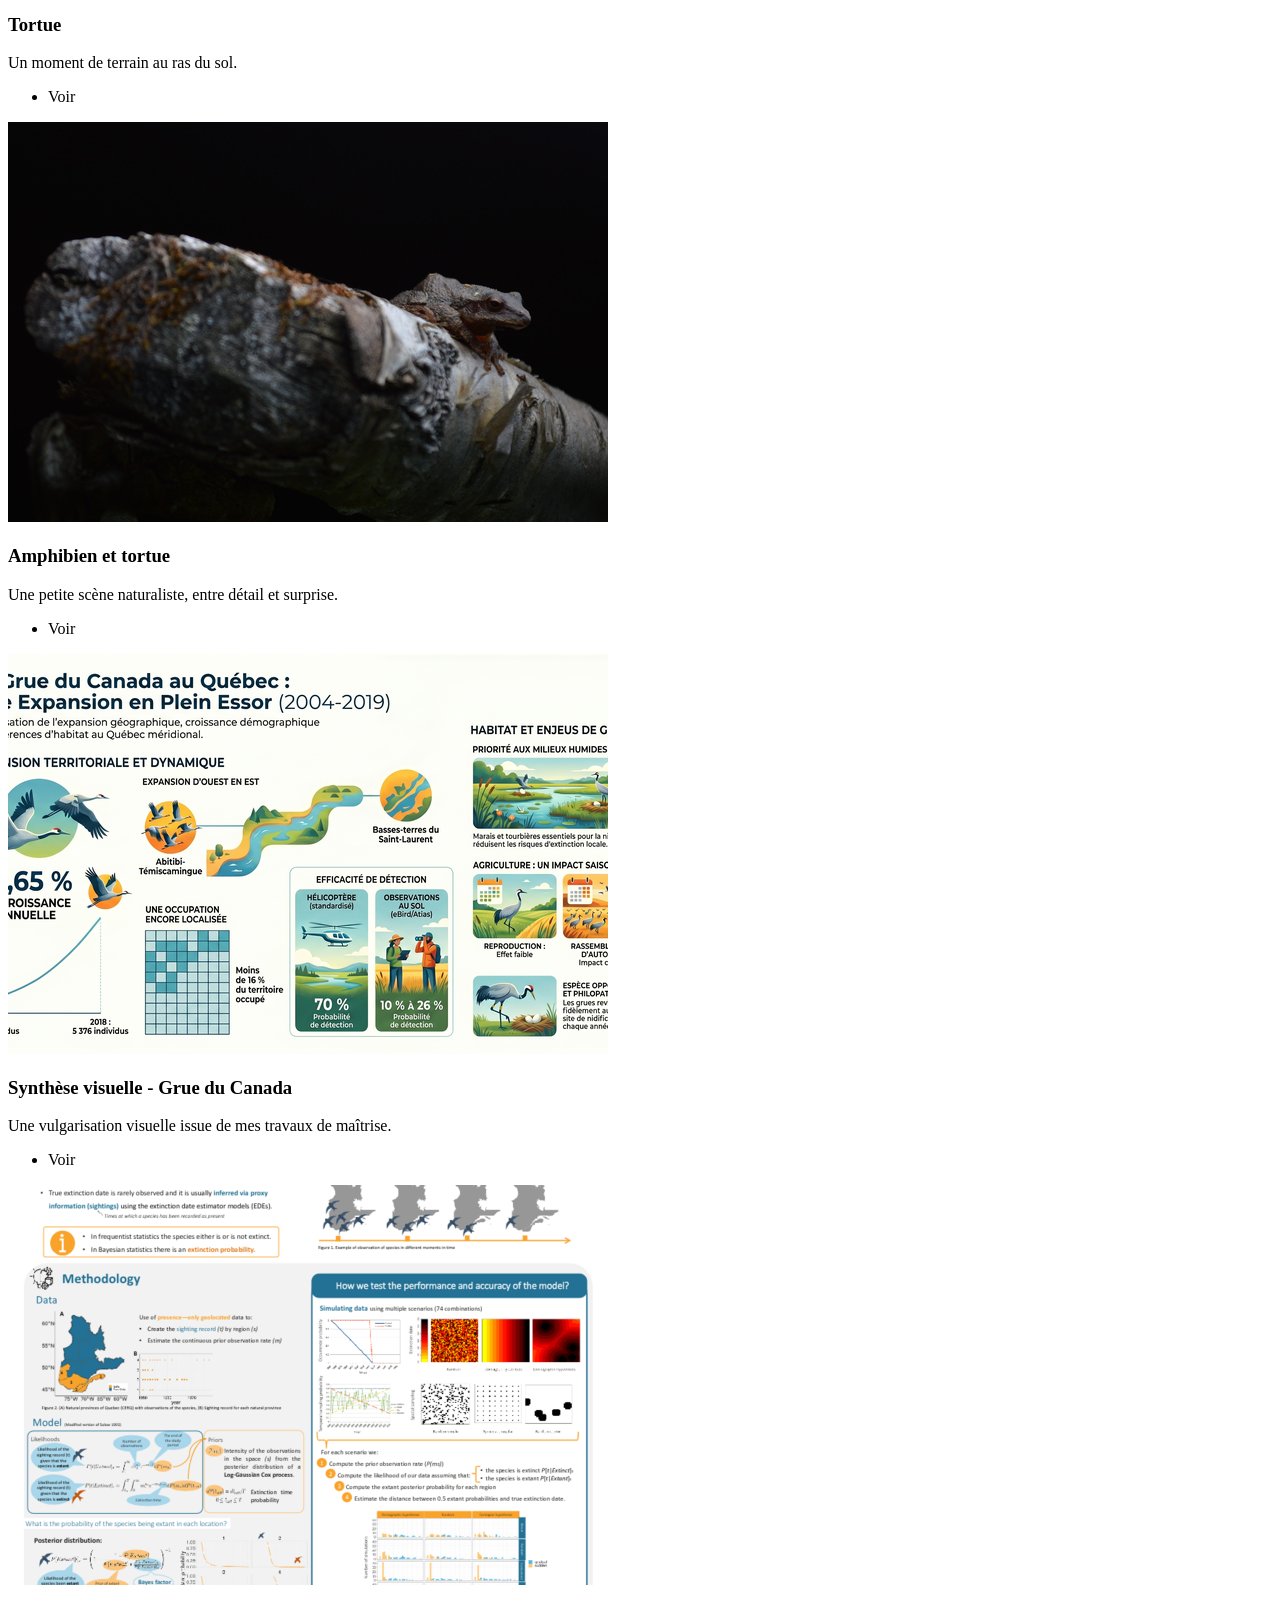
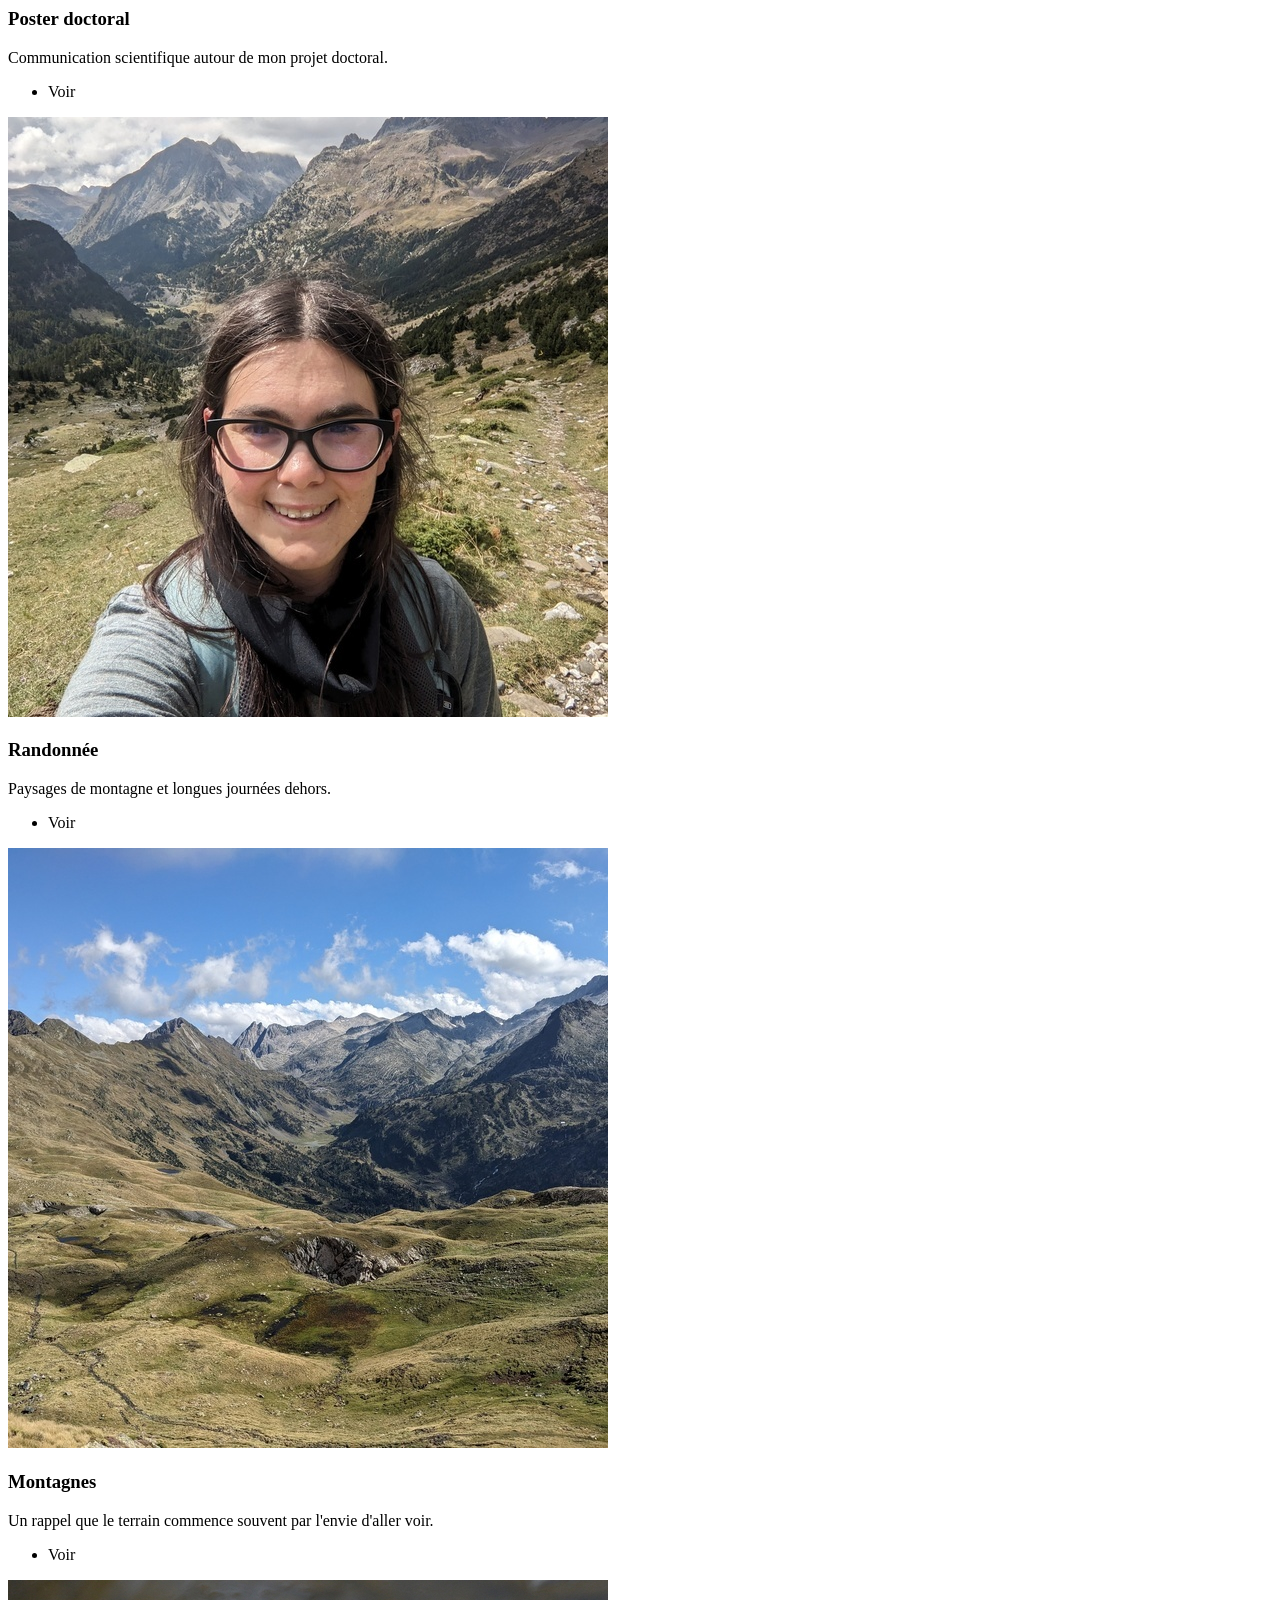
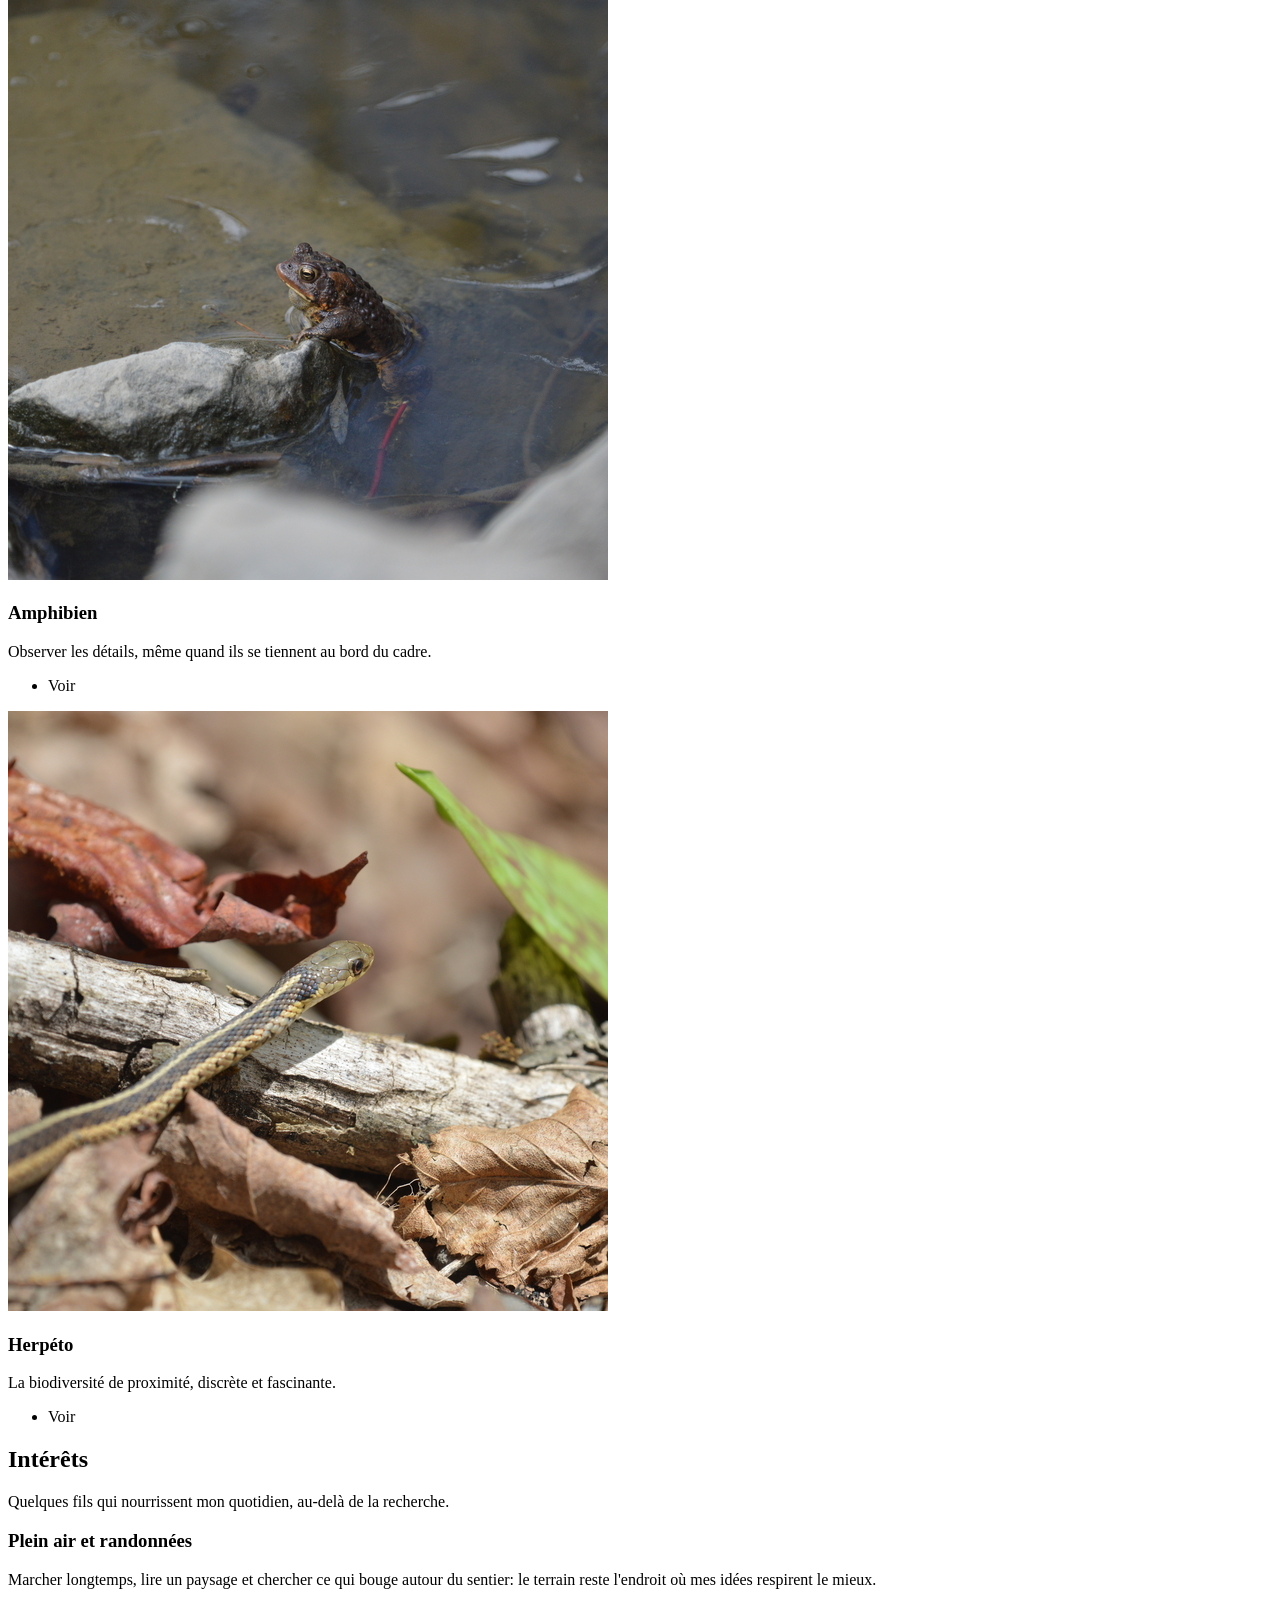
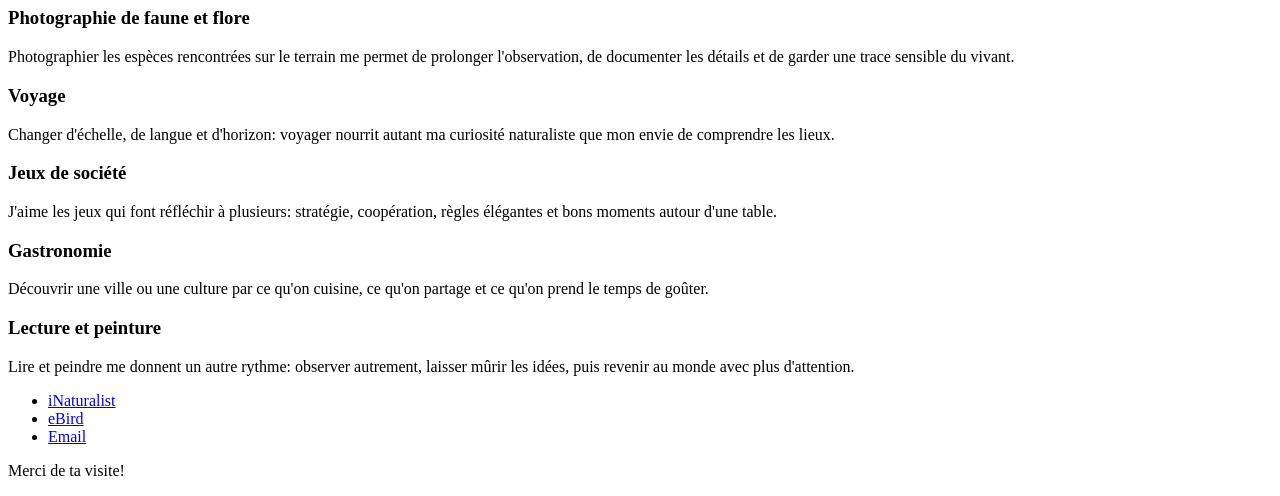
==== commit 86e3e174: "mise a jour  des images" ====
--- a/docs/index.html
+++ b/docs/index.html
@@ -45,7 +45,7 @@
         <p>Je travaille à l'intersection de la <b>biologie de la conservation</b>, de l'ornithologie, de la science citoyenne et de l'analyse reproductible de données. J'utilise principalement R et la modélisation statistique pour mieux comprendre les changements de biodiversité, les dynamiques d'occupation et les mouvements d'oiseaux.
 </p>
         <ul class="icons">
-            <li><a href="mailto:claracasabona@hotmail.com" class="icon solid style2 fa-envelope"><span class="label">Email</span></a></li>
+            <li><a href="mailto:clara.casabona-i-amat.1@ulaval.ca" class="icon solid style2 fa-envelope"><span class="label">Email</span></a></li>
             
             <li><a href="https://www.inaturalist.ca/observations?subview=table&amp;user_id=clara_casabona&amp;verifiable=any" class="icon solid style2 fa-leaf"><span class="label">iNaturalist</span></a></li>
             <li><a href="https://ebird.org/" class="icon solid style2 fa-dove"><span class="label">eBird</span></a></li>
@@ -121,23 +121,23 @@
       <h3>Publications</h3>
       <ul class="alt">
         <li>
-          Casabona i Amat, C., Adde, A., Darveau, M., Lepage, C. et Mazerolle, M. J. (2021). Breeding Expansion of Sandhill Cranes in Quebec. <i>Journal of Wildlife Management</i>, 86(3), e22169.
+          <strong>Casabona i Amat, C.</strong>, Adde, A., Darveau, M., Lepage, C. et Mazerolle, M. J. (2021). Breeding Expansion of Sandhill Cranes in Quebec. <i>Journal of Wildlife Management</i>, 86(3), e22169.
           <br><a href="https://doi.org/10.1002/jwmg.22169" class="icon style1 solid fa-link"> DOI</a>
         </li>
         <li>
-          Casabona i Amat, C., Blanchette, P. et Desrochers, A. (2021). Habitat Occupancy by Spruce Grouse (<i>Canachites canadensis</i>) in the south of its range, Quebec, Canada. <i>Canadian Journal of Zoology</i>, 100(999), 10-18.
+          <strong>Casabona i Amat, C.</strong>, Blanchette, P. et Desrochers, A. (2021). Habitat Occupancy by Spruce Grouse (<i>Canachites canadensis</i>) in the south of its range, Quebec, Canada. <i>Canadian Journal of Zoology</i>, 100(999), 10-18.
           <br><a href="https://doi.org/10.1139/cjz-2021-0115" class="icon style1 solid fa-link"> DOI</a>
         </li>
         <li>
-          Adde, A., Casabona i Amat, C., Mazerolle, M. J., Darveau, M., Cumming, S. G. et O'Hara, R. B. (2021). Integrated modeling of waterfowl distribution in western Canada using aerial survey and citizen science (eBird) data. <i>Ecosphere</i>.
+          Adde, A., <strong>Casabona i Amat, C.</strong>, Mazerolle, M. J., Darveau, M., Cumming, S. G. et O'Hara, R. B. (2021). Integrated modeling of waterfowl distribution in western Canada using aerial survey and citizen science (eBird) data. <i>Ecosphere</i>.
           <br><a href="https://doi.org/10.1002/ECS2.3790" class="icon style1 solid fa-link"> DOI</a>
         </li>
         <li>
-          Société Provancher. Darveau, M., Quinn, J., Casabona i Amat, C. et Lepage, M. (2022). Plan de conservation de la réserve naturelle de l'Ile-aux-Basques-et-des-Razades. Société Provancher, Québec, 54 p.
+          Société Provancher. Darveau, M., Quinn, J., <strong>Casabona i Amat, C.</strong> et Lepage, M. (2022). Plan de conservation de la réserve naturelle de l'Ile-aux-Basques-et-des-Razades. Société Provancher, Québec, 54 p.
           <br><a href="https://doi.org/10.5281/zenodo.6082246" class="icon style1 solid fa-link"> DOI</a>
         </li>
         <li>
-          Le Vaillant, J., Terrigeol, A., Desbordes, L., Côté, P., Lemaître, J., Anctil, A., Casabona, C., Ibarzabal, J., Imbeau, L., Mackentley, N., Neri, C., Rolek, B., McClure, C. J. W. et Therrien, J.-F. (2025). Demographic trends for the Boreal Owl, <i>Aegolius funereus</i>, using standardized migration monitoring data in eastern North America. <i>The Wilson Journal of Ornithology</i>.
+          Le Vaillant, J., Terrigeol, A., Desbordes, L., Côté, P., Lemaître, J., Anctil, A., <strong>Casabona, C.</strong>, Ibarzabal, J., Imbeau, L., Mackentley, N., Neri, C., Rolek, B., McClure, C. J. W. et Therrien, J.-F. (2025). Demographic trends for the Boreal Owl, <i>Aegolius funereus</i>, using standardized migration monitoring data in eastern North America. <i>The Wilson Journal of Ornithology</i>.
           <br><a href="https://doi.org/10.1080/15594491.2025.2547332" class="icon style1 solid fa-link"> DOI</a>
         </li>
       </ul>
@@ -450,7 +450,7 @@
             
             <li><a target="_blank" href="https://www.inaturalist.ca/observations?subview=table&amp;user_id=clara_casabona&amp;verifiable=any" class="icon solid style2 fa-leaf"><span class="label">iNaturalist</span></a></li>
             <li><a target="_blank" href="https://ebird.org/" class="icon solid style2 fa-dove"><span class="label">eBird</span></a></li>
-            <li><a target="_blank" href="mailto:claracasabona@hotmail.com" class="fav icon style2 fa-envelope"><span class="label">Email</span></a></li>
+            <li><a target="_blank" href="mailto:clara.casabona-i-amat.1@ulaval.ca" class="fav icon style2 fa-envelope"><span class="label">Email</span></a></li>
         </ul>
         <p>Merci de ta visite!</p>
     </div>
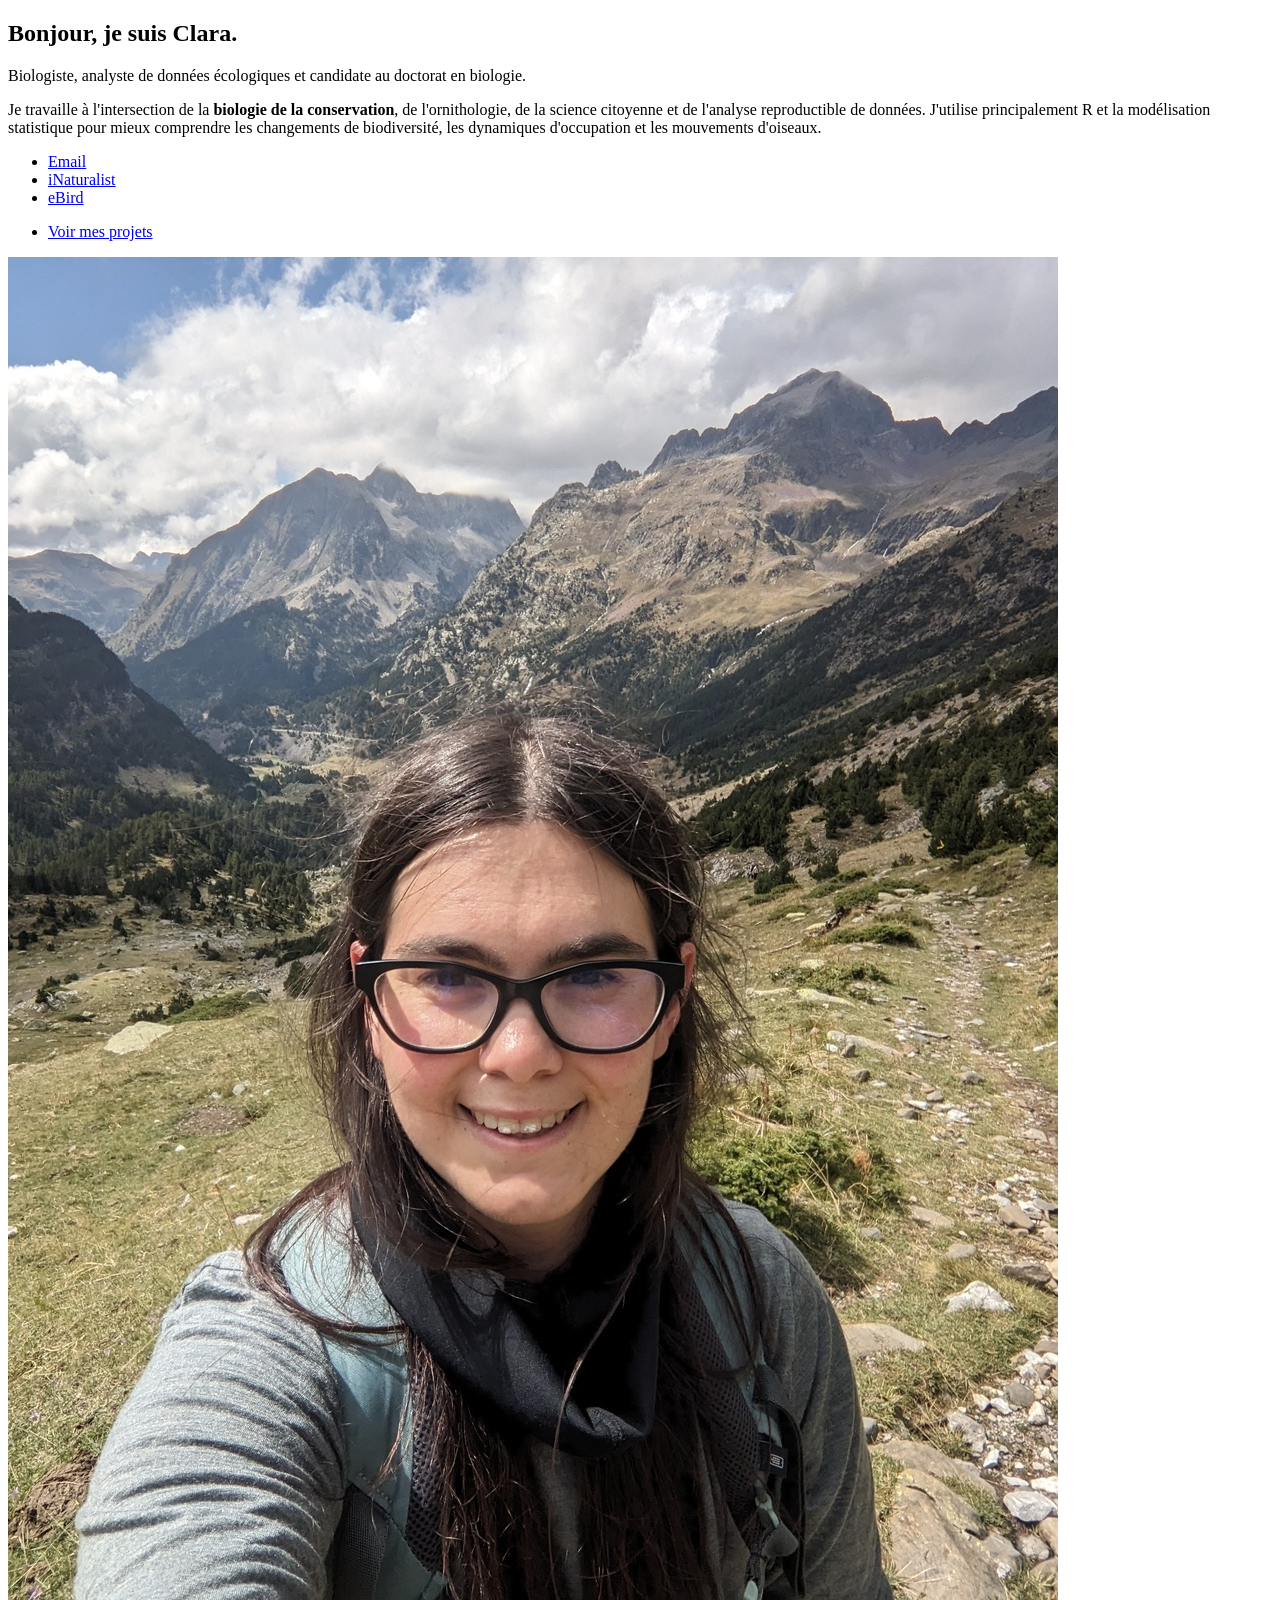
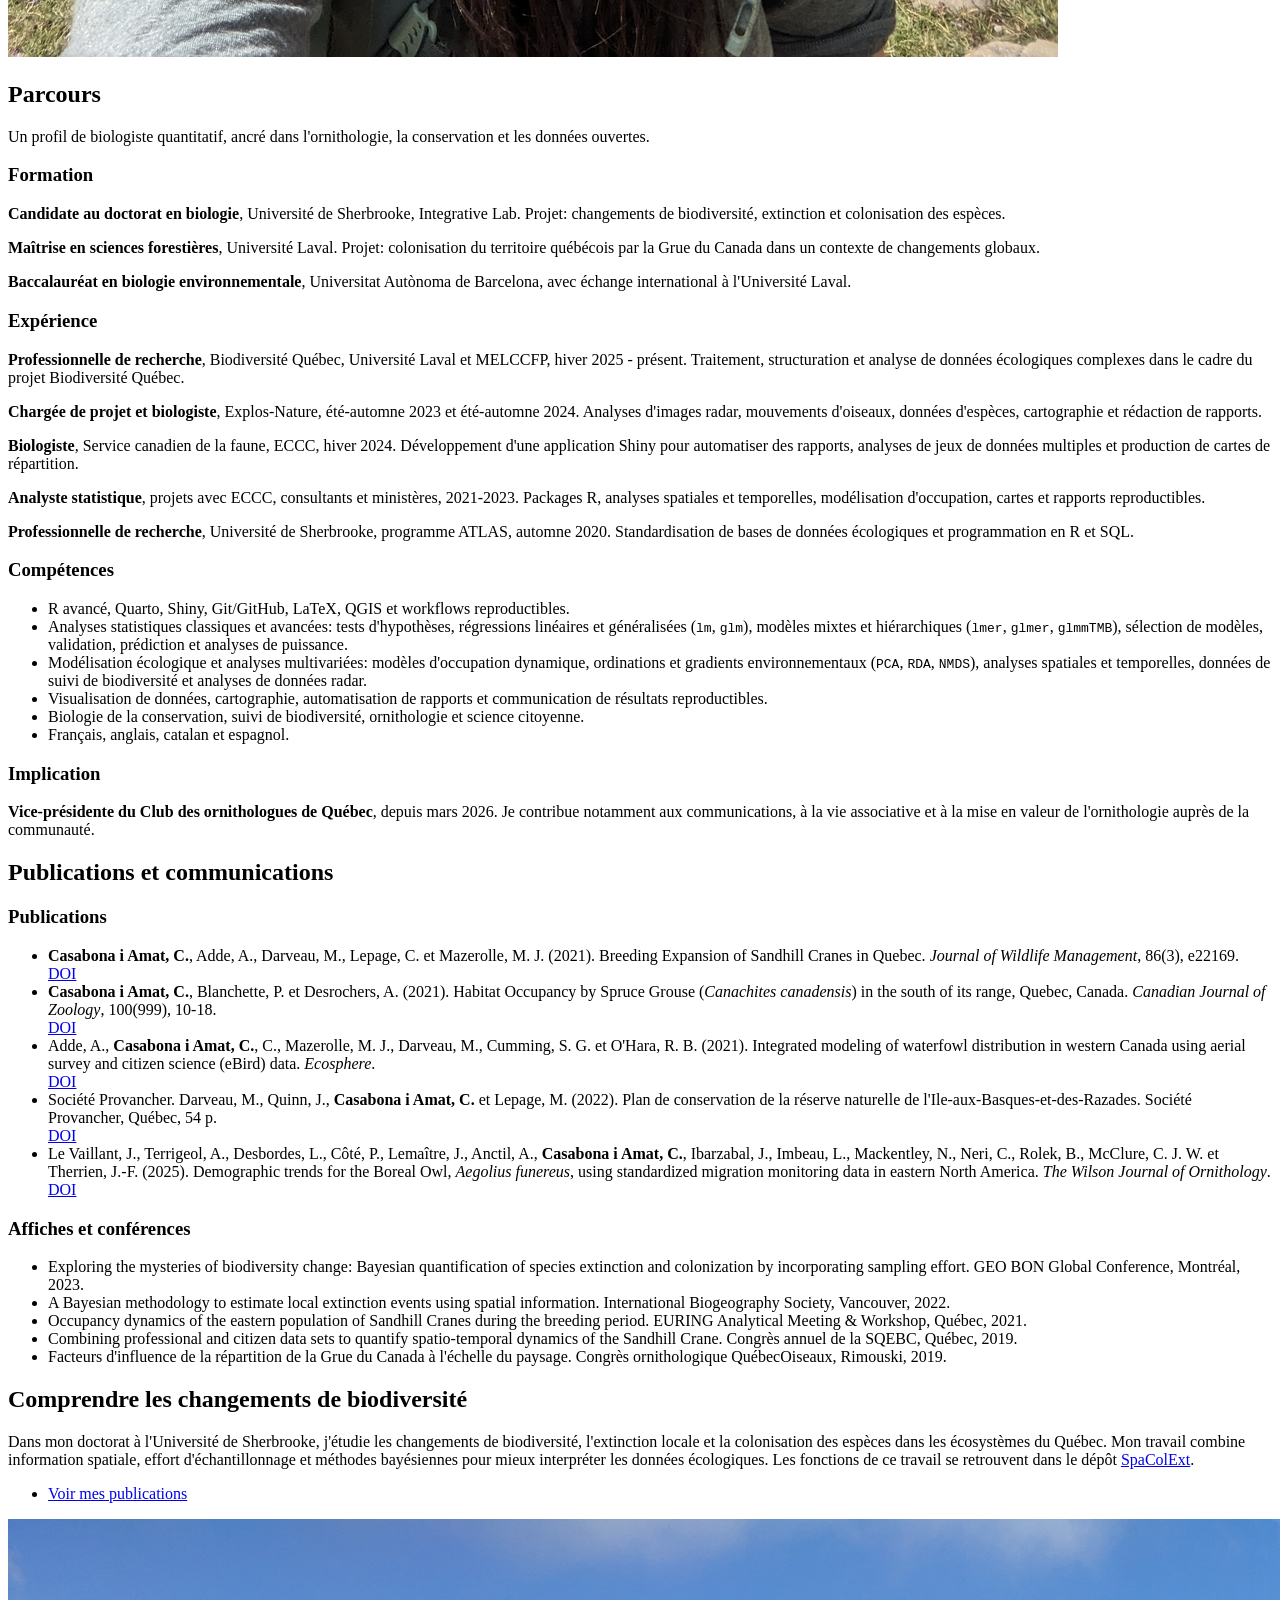
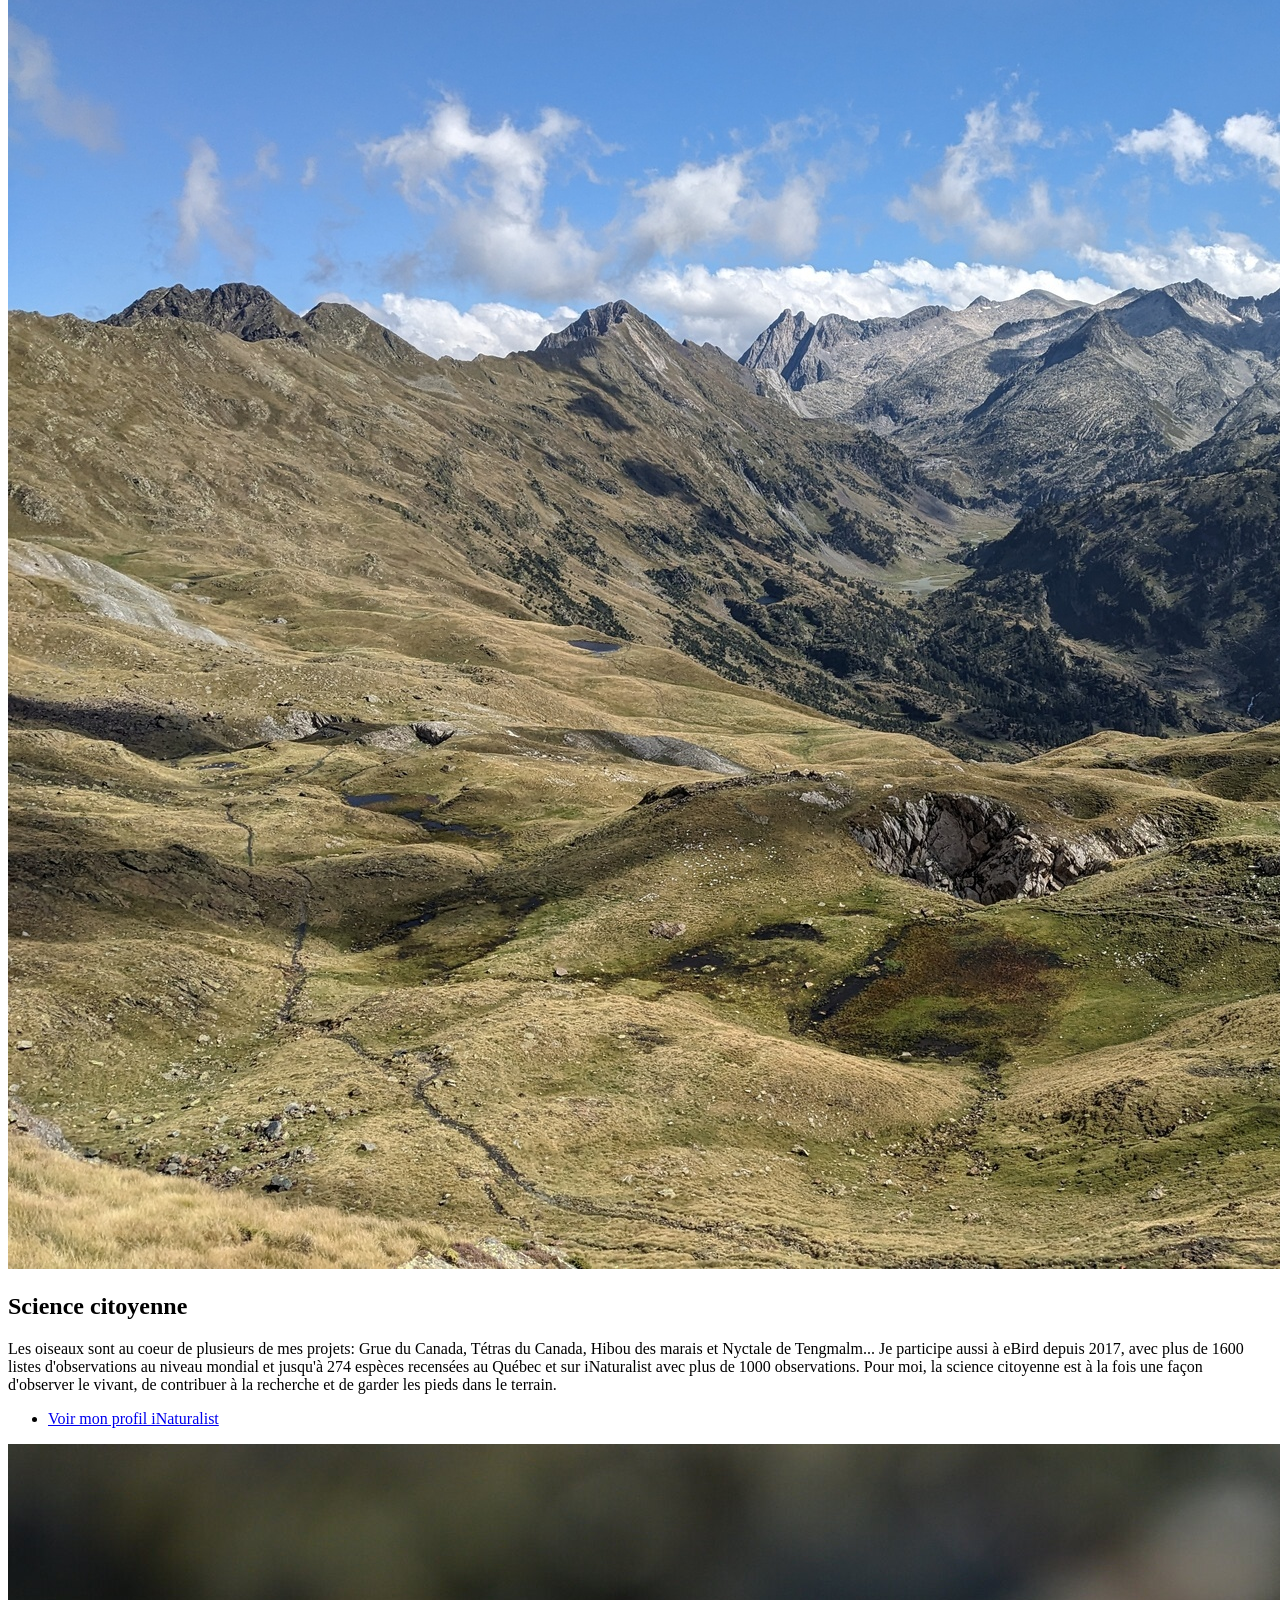
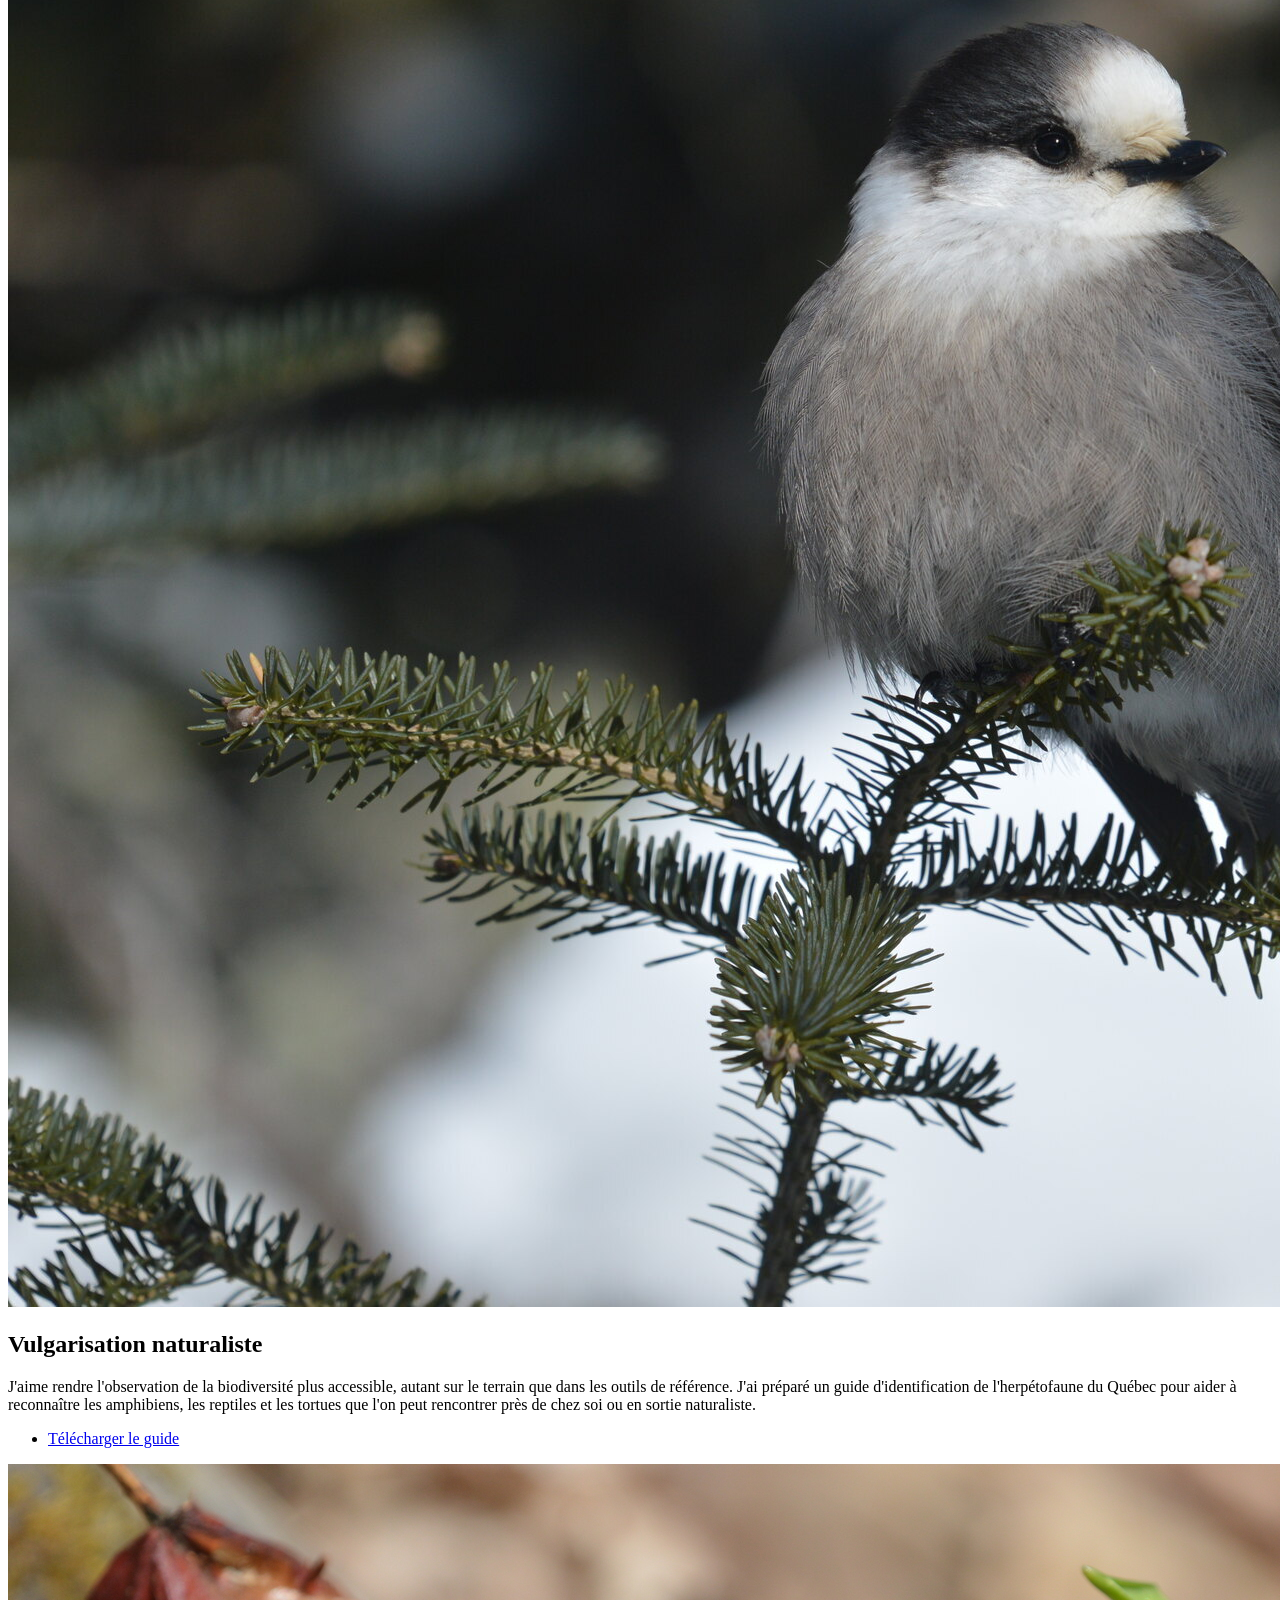
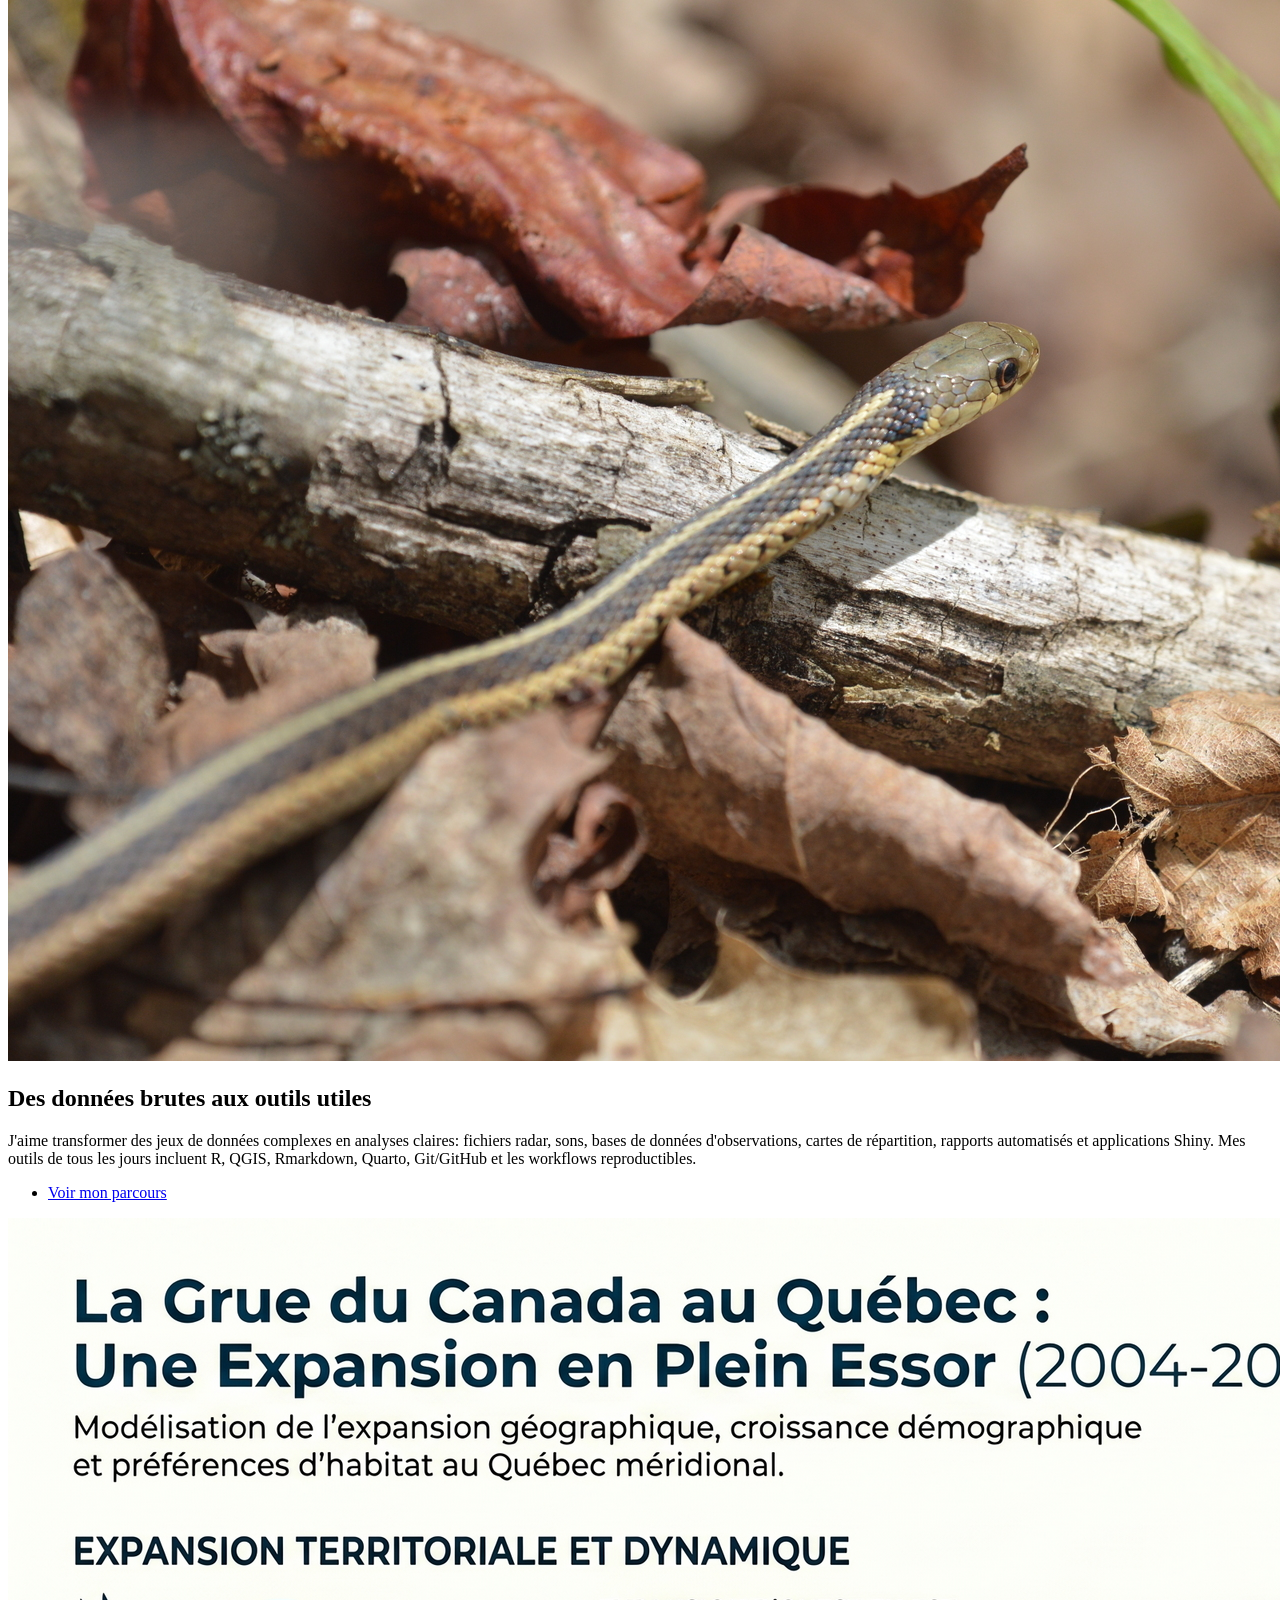
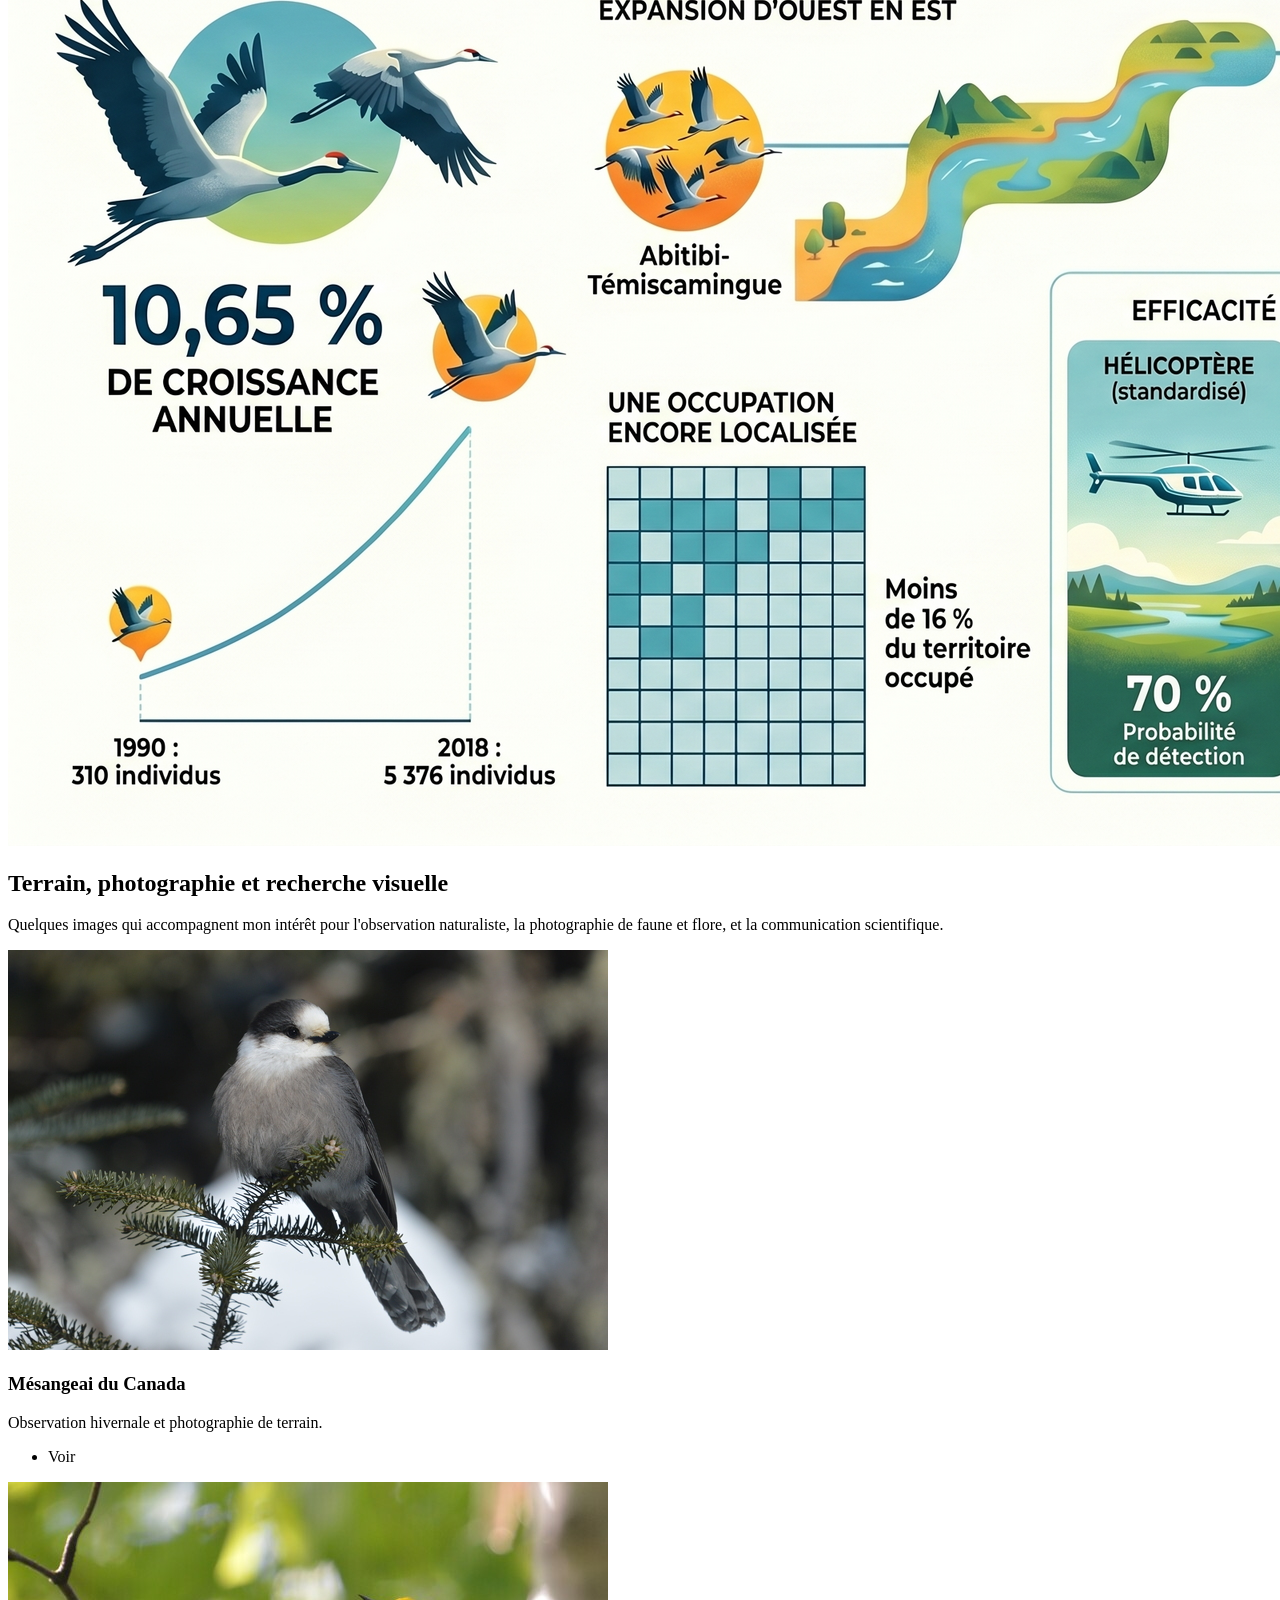
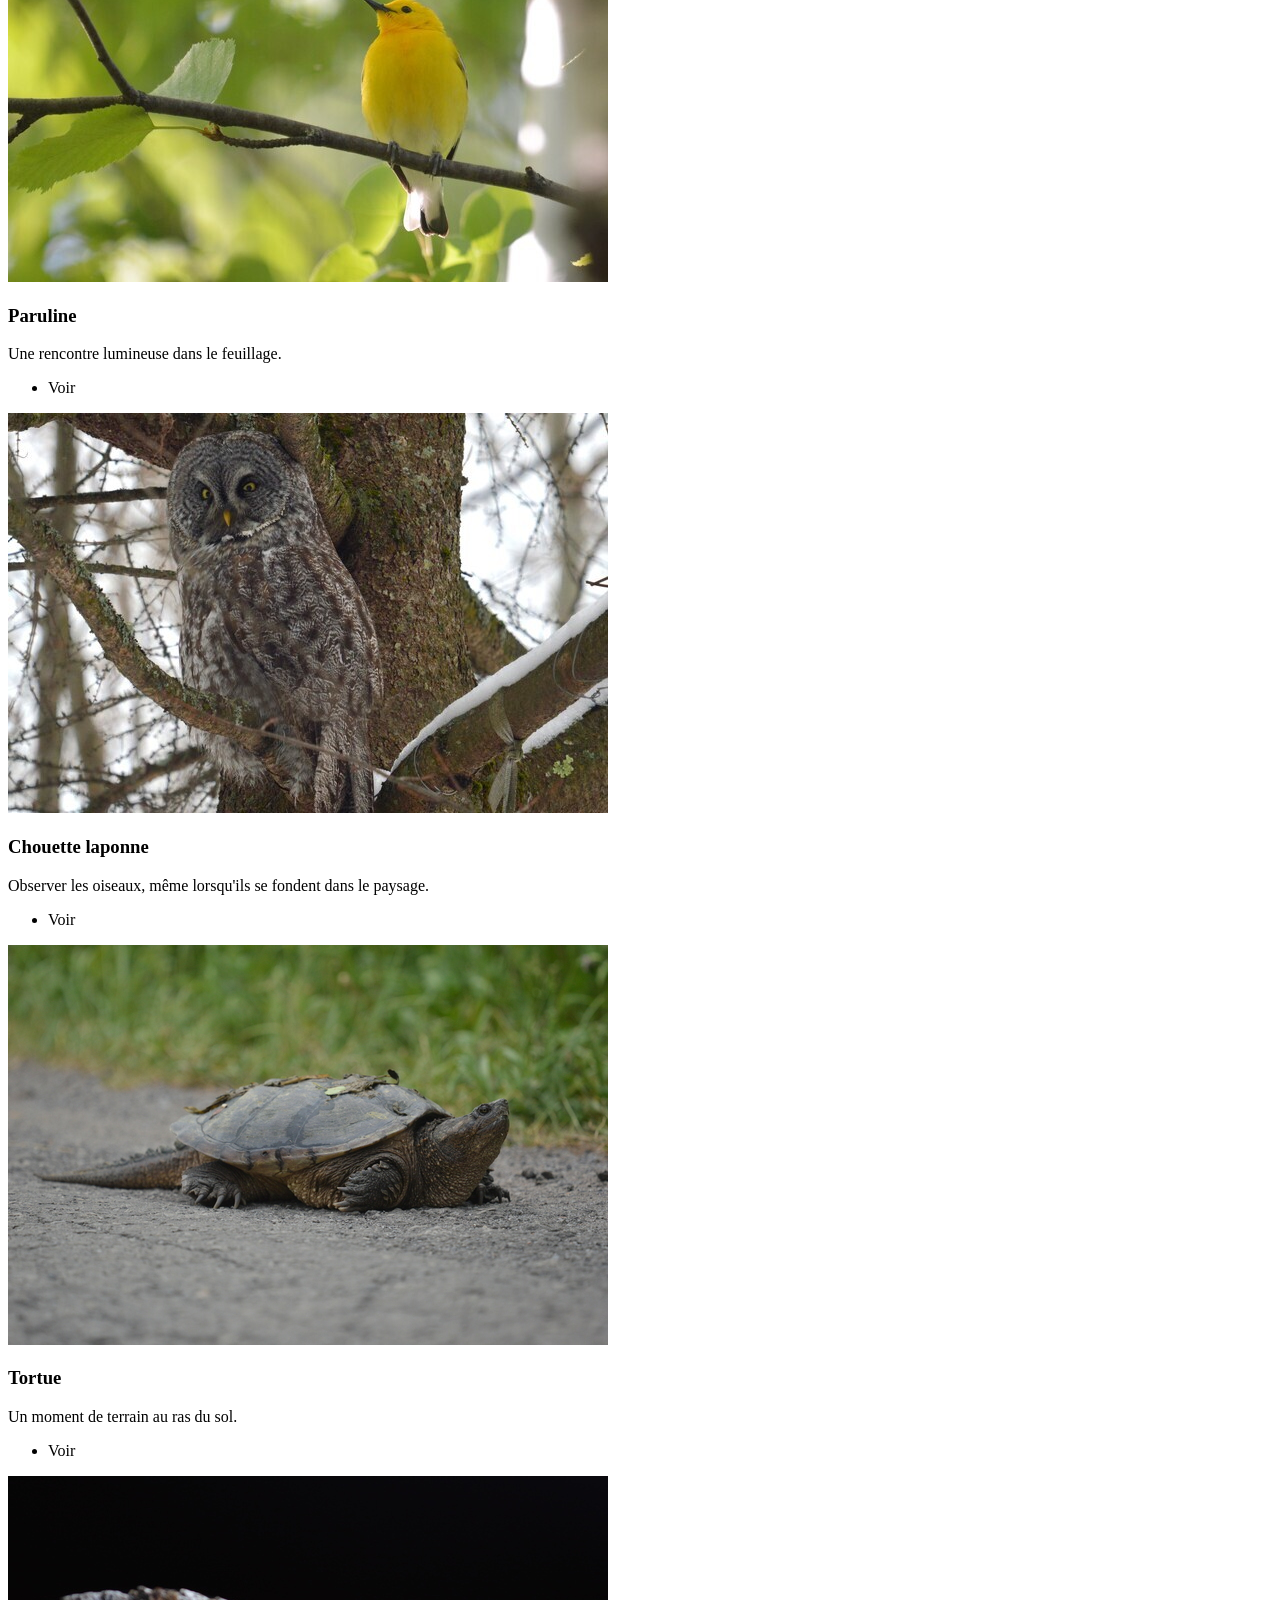
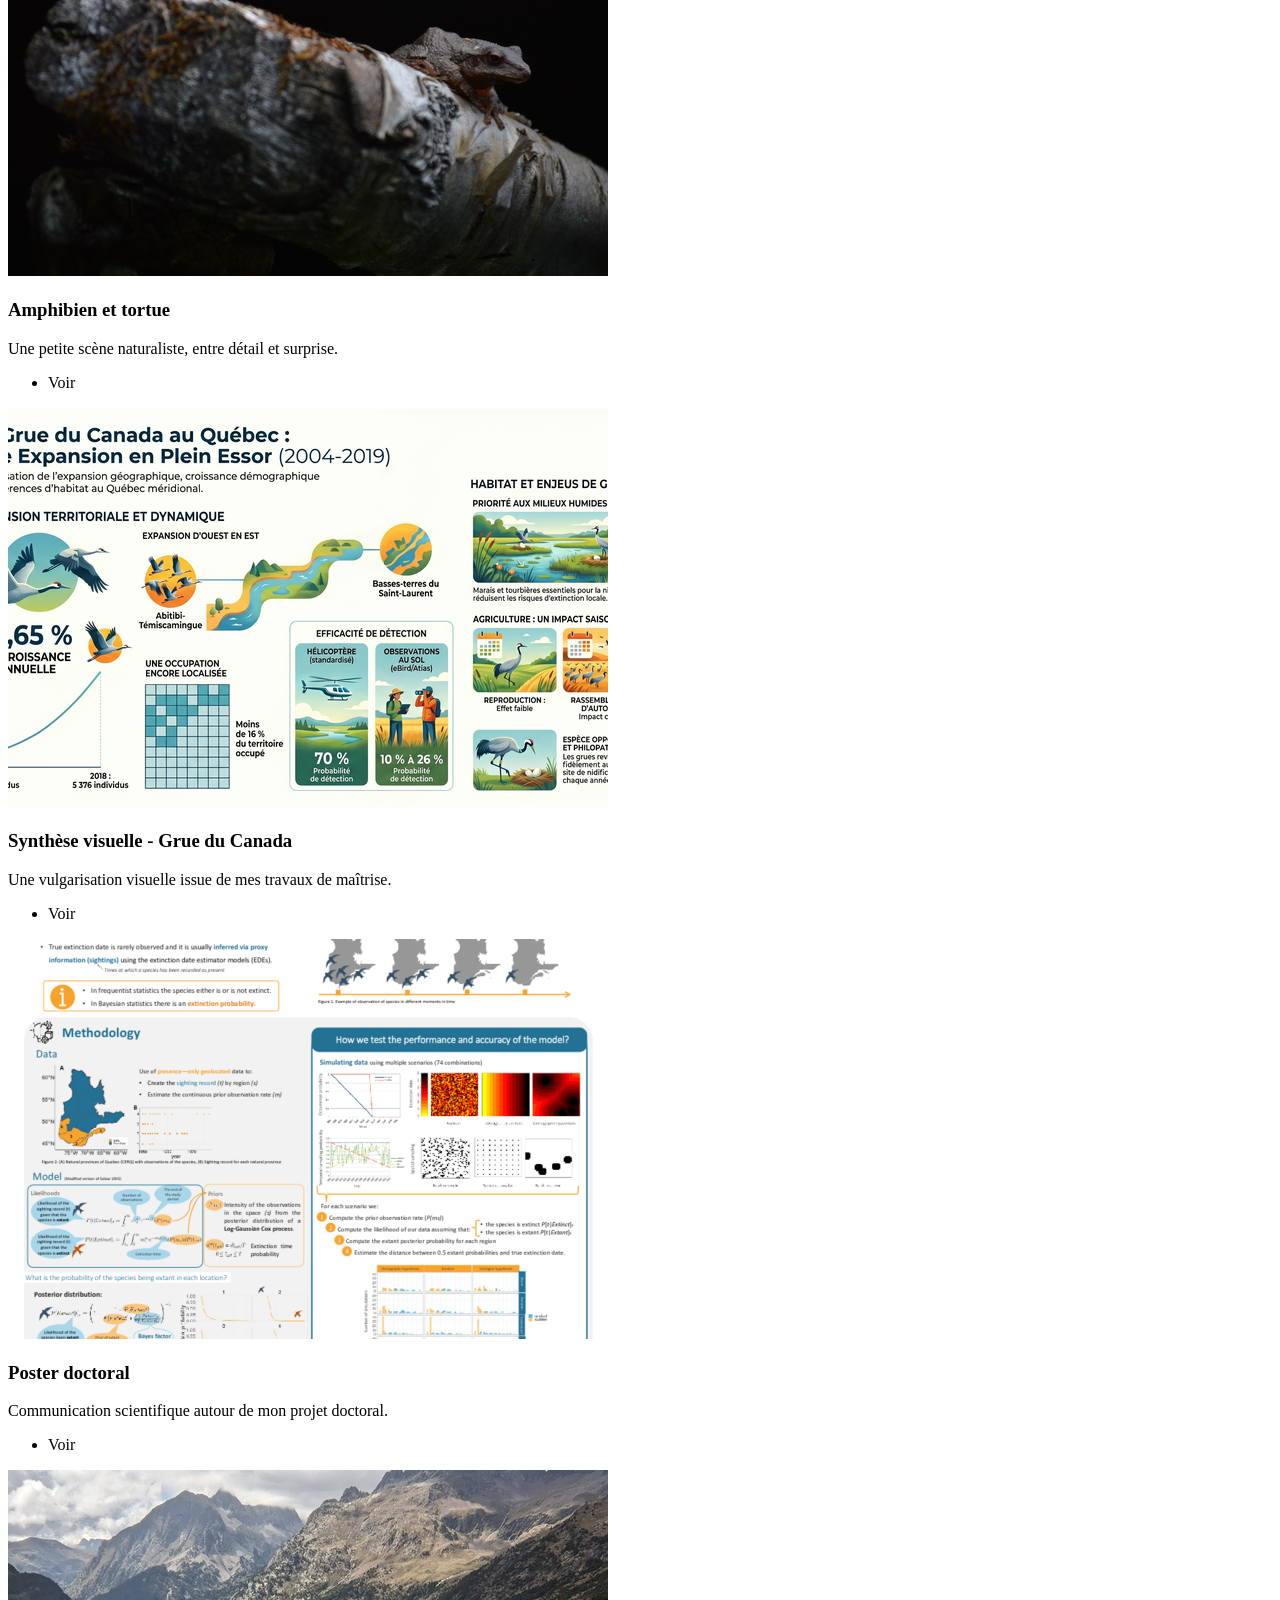
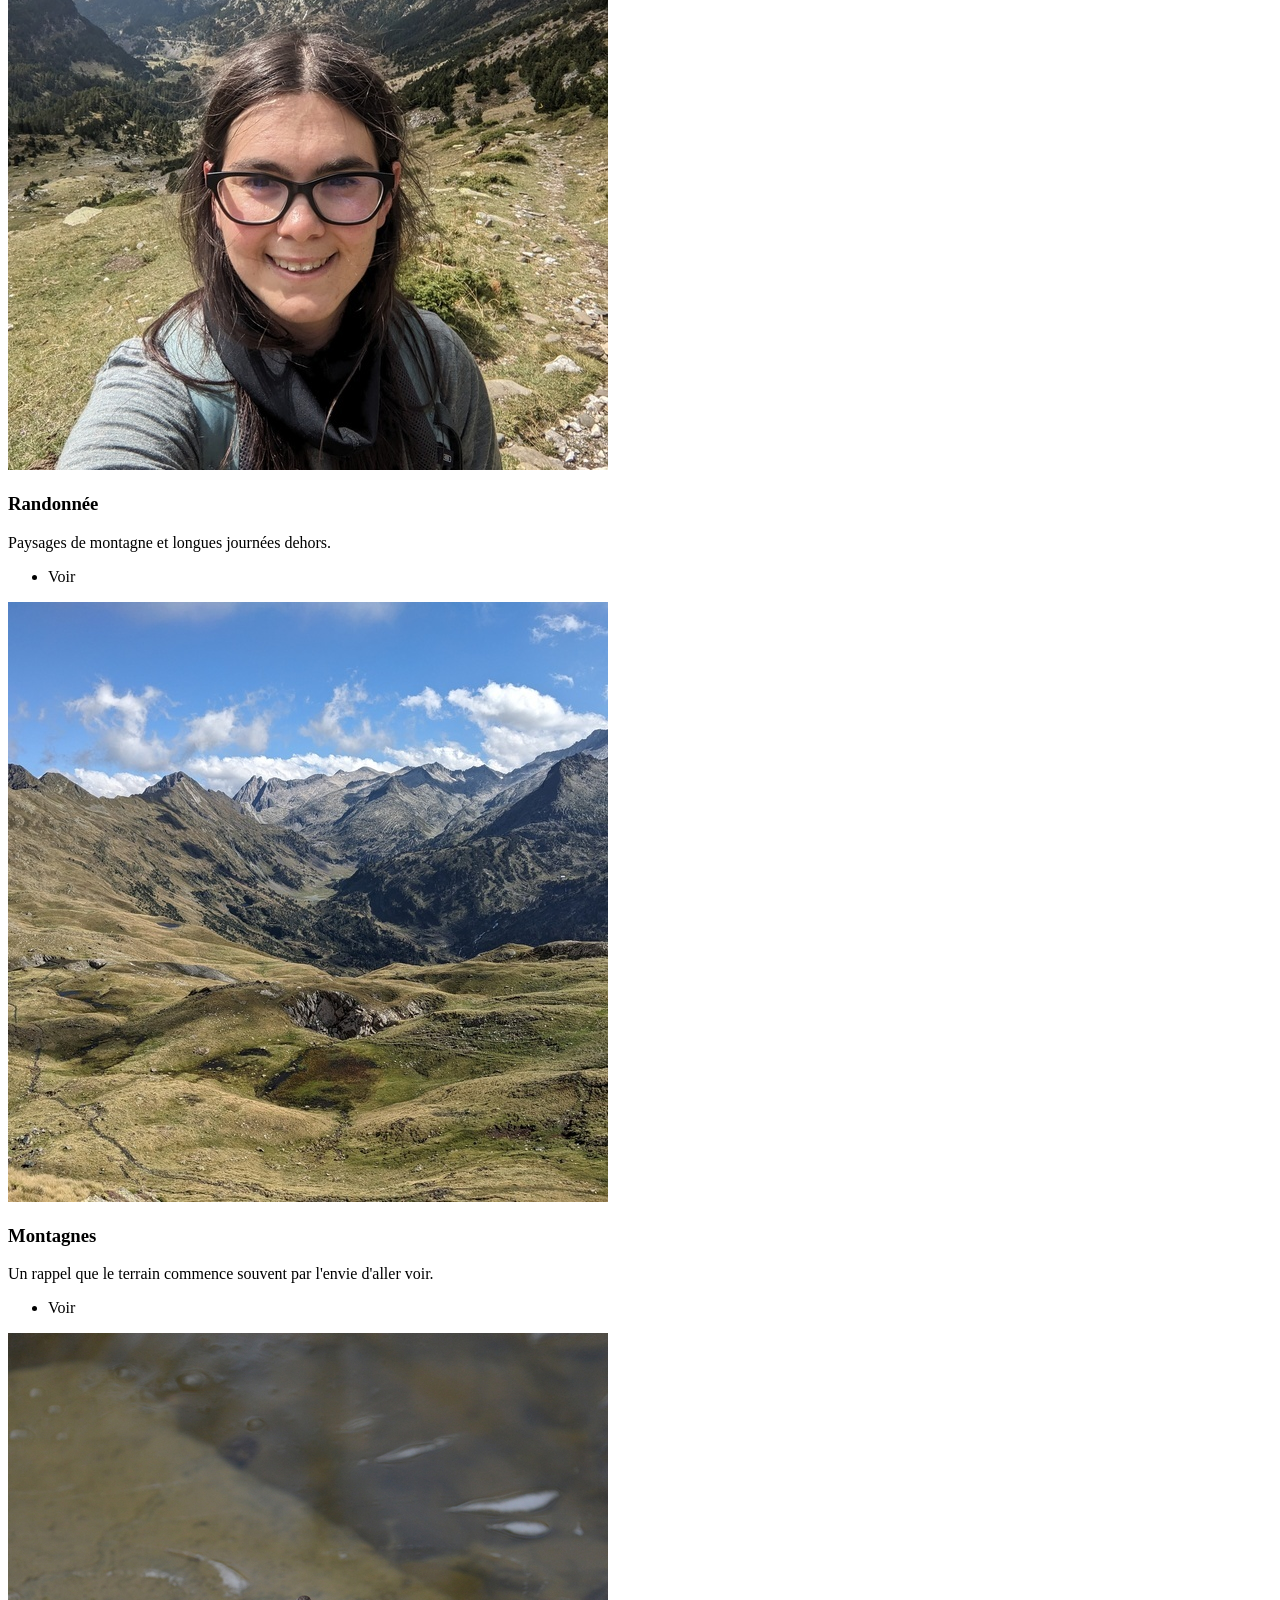
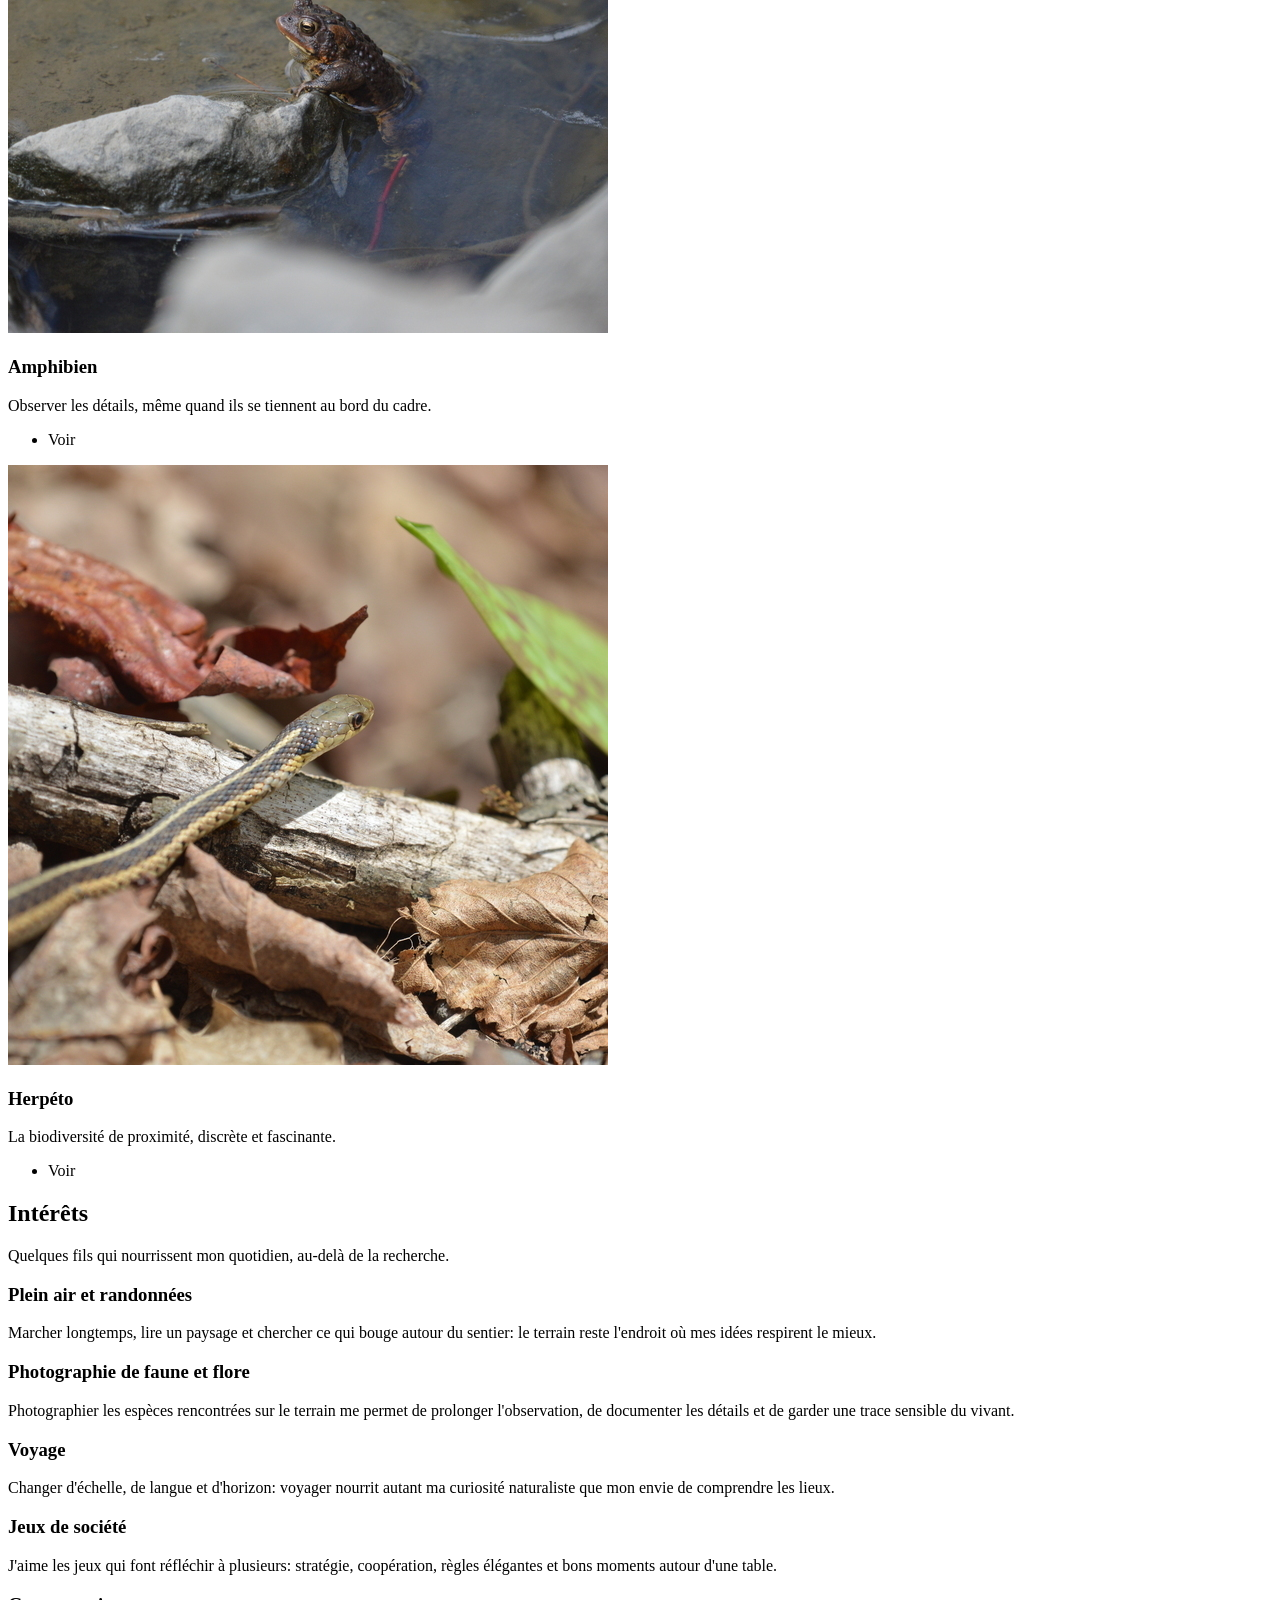
==== commit 6a8f2f5f: "Add herpetofauna guide spotlight" ====
--- a/docs/index.html
+++ b/docs/index.html
@@ -129,7 +129,7 @@
           <br><a href="https://doi.org/10.1139/cjz-2021-0115" class="icon style1 solid fa-link"> DOI</a>
         </li>
         <li>
-          Adde, A., <strong>Casabona i Amat, C.</strong>, Mazerolle, M. J., Darveau, M., Cumming, S. G. et O'Hara, R. B. (2021). Integrated modeling of waterfowl distribution in western Canada using aerial survey and citizen science (eBird) data. <i>Ecosphere</i>.
+          Adde, A., <strong>Casabona i Amat, C.</strong>, C., Mazerolle, M. J., Darveau, M., Cumming, S. G. et O'Hara, R. B. (2021). Integrated modeling of waterfowl distribution in western Canada using aerial survey and citizen science (eBird) data. <i>Ecosphere</i>.
           <br><a href="https://doi.org/10.1002/ECS2.3790" class="icon style1 solid fa-link"> DOI</a>
         </li>
         <li>
@@ -137,12 +137,12 @@
           <br><a href="https://doi.org/10.5281/zenodo.6082246" class="icon style1 solid fa-link"> DOI</a>
         </li>
         <li>
-          Le Vaillant, J., Terrigeol, A., Desbordes, L., Côté, P., Lemaître, J., Anctil, A., <strong>Casabona, C.</strong>, Ibarzabal, J., Imbeau, L., Mackentley, N., Neri, C., Rolek, B., McClure, C. J. W. et Therrien, J.-F. (2025). Demographic trends for the Boreal Owl, <i>Aegolius funereus</i>, using standardized migration monitoring data in eastern North America. <i>The Wilson Journal of Ornithology</i>.
+          Le Vaillant, J., Terrigeol, A., Desbordes, L., Côté, P., Lemaître, J., Anctil, A., <strong>Casabona i Amat, C.</strong>, Ibarzabal, J., Imbeau, L., Mackentley, N., Neri, C., Rolek, B., McClure, C. J. W. et Therrien, J.-F. (2025). Demographic trends for the Boreal Owl, <i>Aegolius funereus</i>, using standardized migration monitoring data in eastern North America. <i>The Wilson Journal of Ornithology</i>.
           <br><a href="https://doi.org/10.1080/15594491.2025.2547332" class="icon style1 solid fa-link"> DOI</a>
         </li>
       </ul>
 
-      <h3>Communications choisies</h3>
+      <h3>Affiches et conférences</h3>
       <ul class="alt">
         <li>Exploring the mysteries of biodiversity change: Bayesian quantification of species extinction and colonization by incorporating sampling effort. GEO BON Global Conference, Montréal, 2023.</li>
         <li>A Bayesian methodology to estimate local extinction events using spatial information. International Biogeography Society, Vancouver, 2022.</li>
@@ -183,6 +183,20 @@
     </div>
 </section>
   
+<section class="spotlight style1 orient-left content-align-left image-position-center onscroll-image-fade-in" id="vulgarisation">
+    <div class="content">
+        <h2>Vulgarisation naturaliste</h2>
+        <p>J'aime rendre l'observation de la biodiversité plus accessible, autant sur le terrain que dans les outils de référence. J'ai préparé un guide d'identification de l'herpétofaune du Québec pour aider à reconnaître les amphibiens, les reptiles et les tortues que l'on peut rencontrer près de chez soi ou en sortie naturaliste.
+</p>
+        <ul class="actions stacked">
+            <li><a href="pdf/Guide_Herpetofaune_QC_2026.pdf" class="button">Télécharger le guide</a></li>
+        </ul>
+    </div>
+    <div class="image">
+        <img src="images/clara/snake.jpg" alt="" />
+    </div>
+</section>
+  
 <section class="spotlight style1 orient-right content-align-left image-position-center onscroll-image-fade-in" id="donnees">
     <div class="content">
         <h2>Des données brutes aux outils utiles</h2>
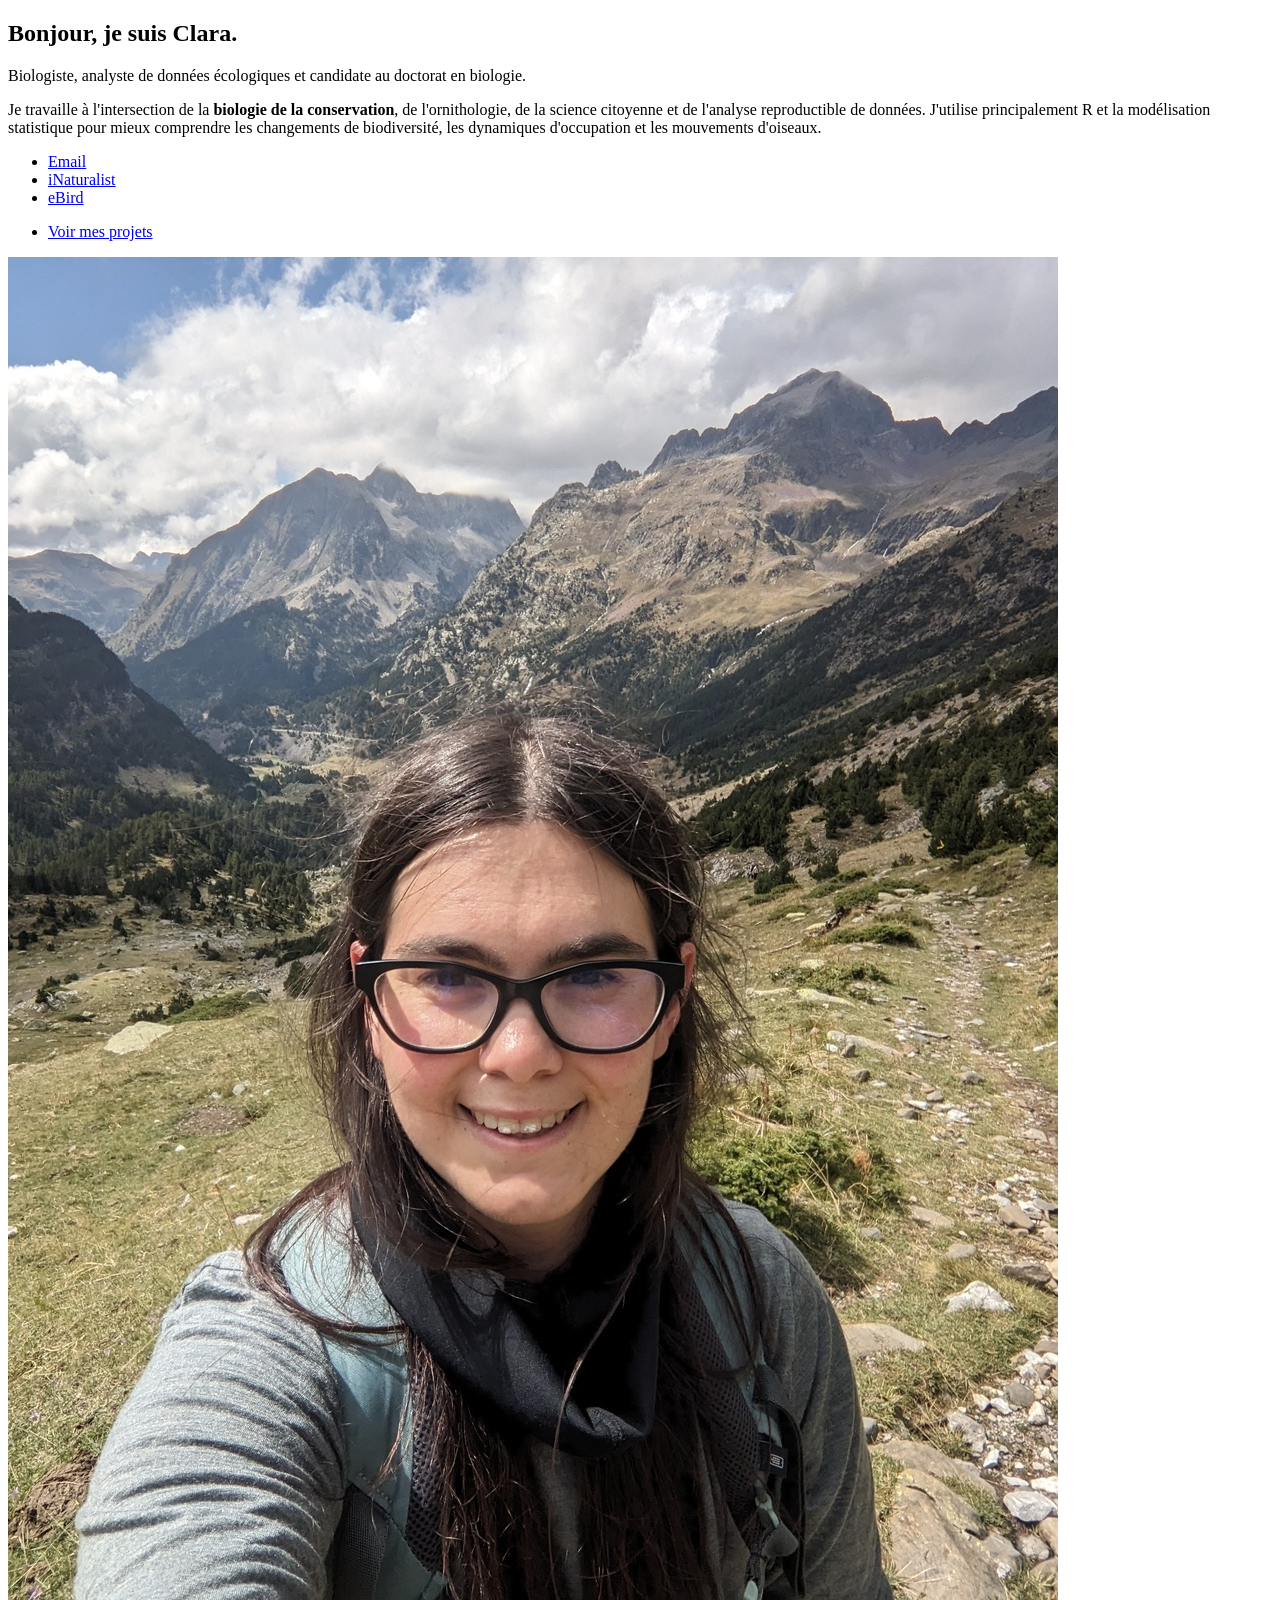
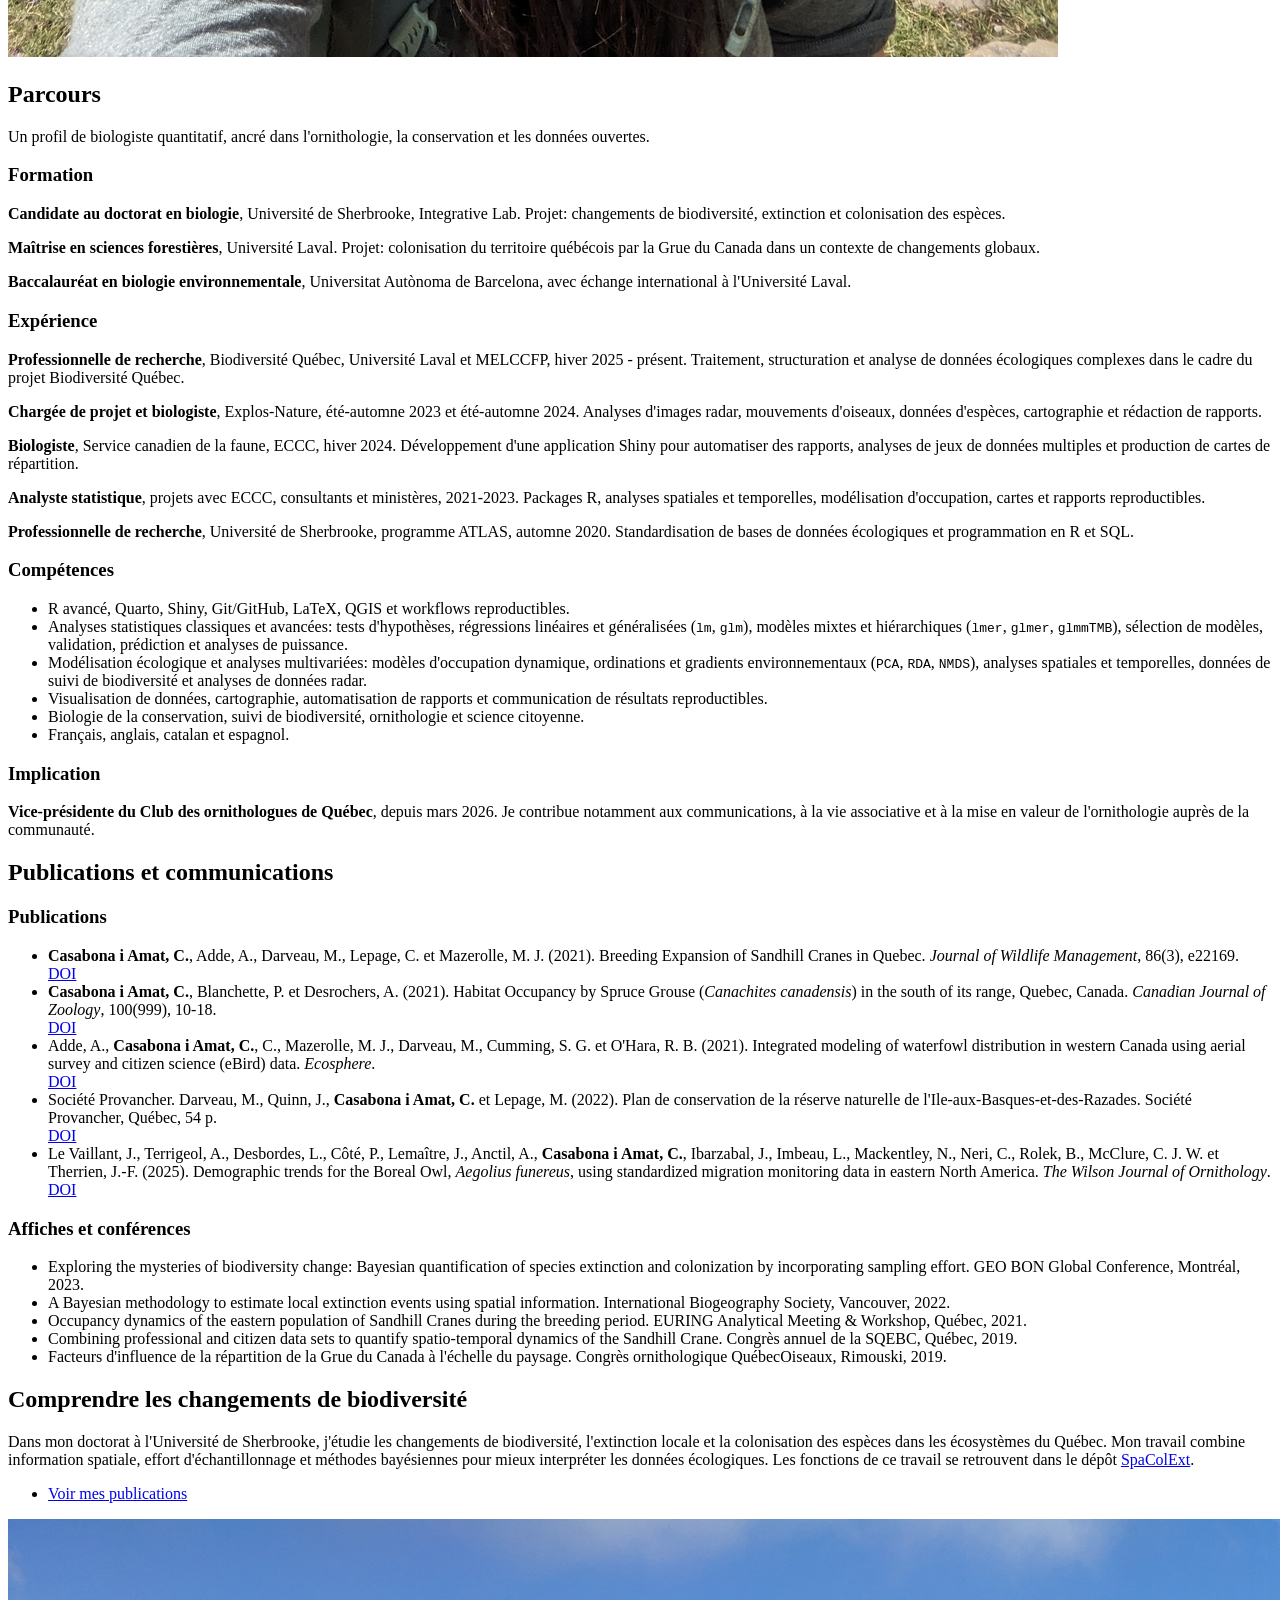
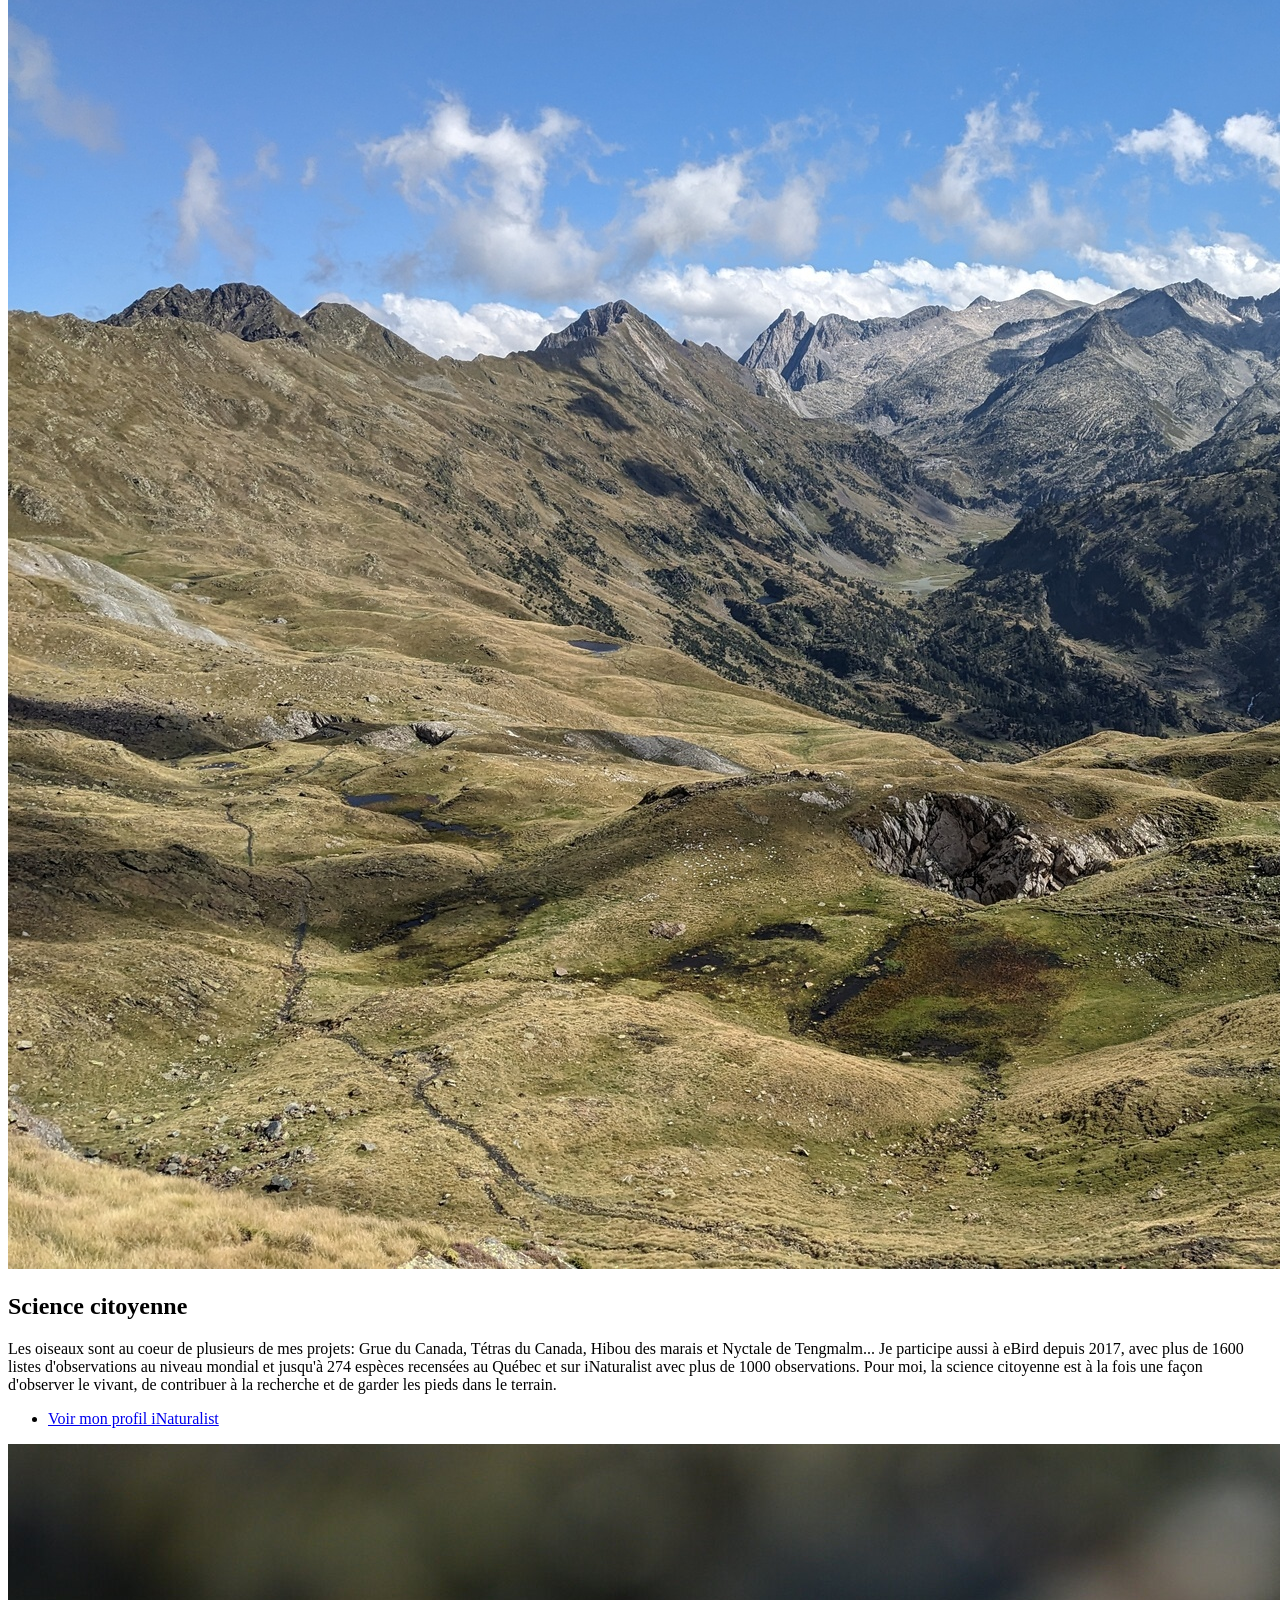
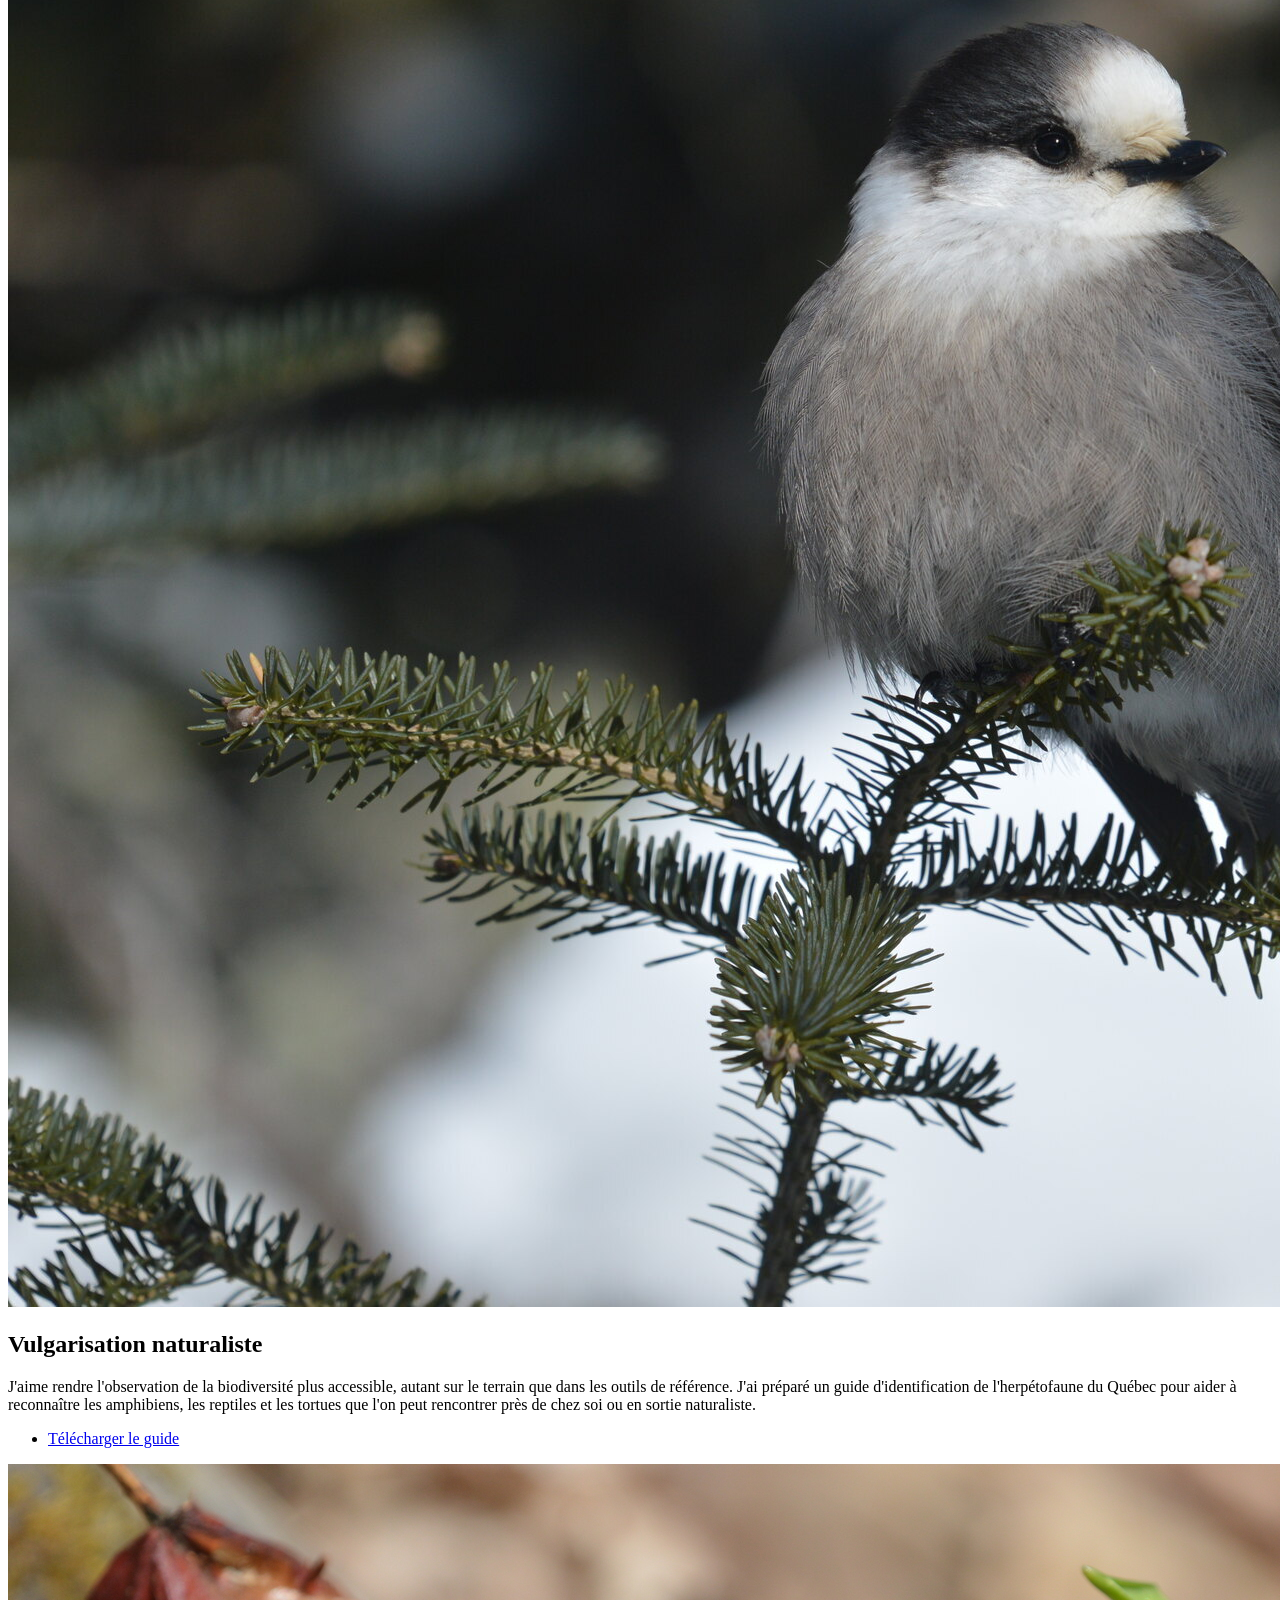
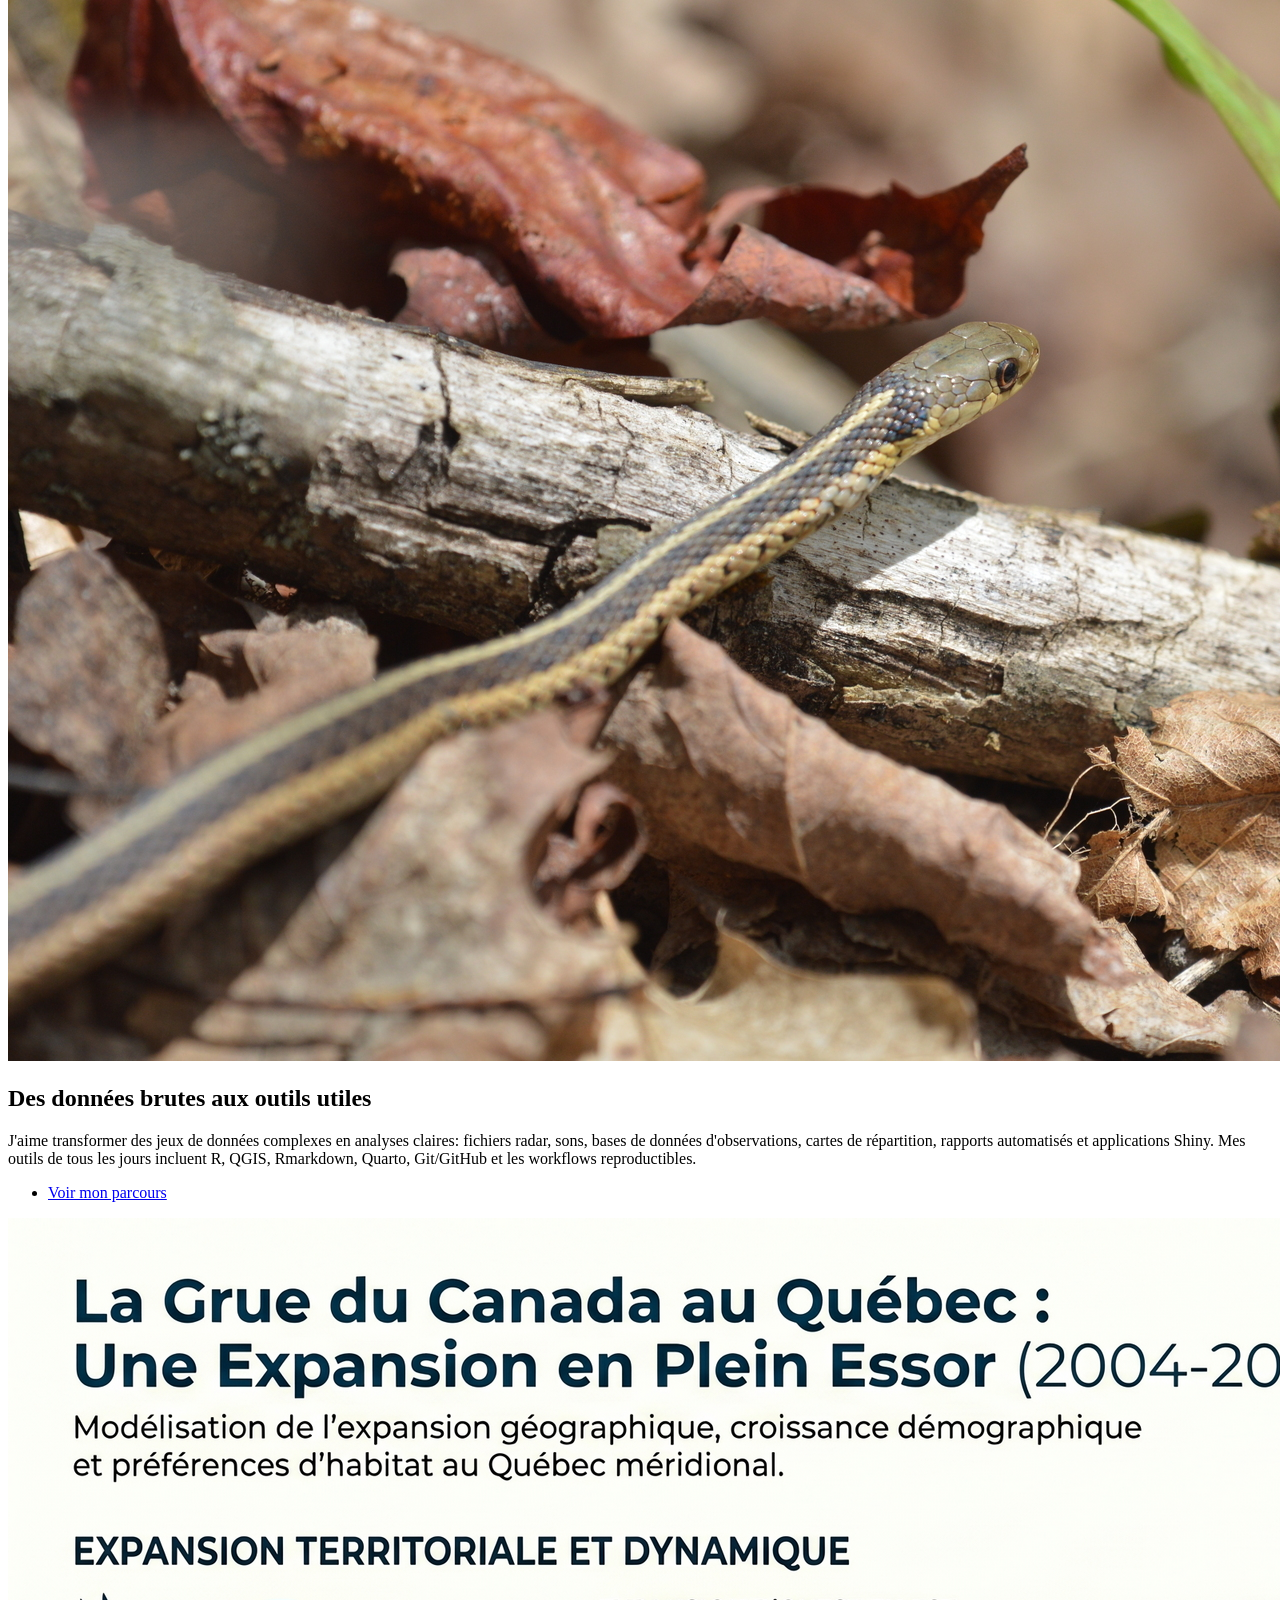
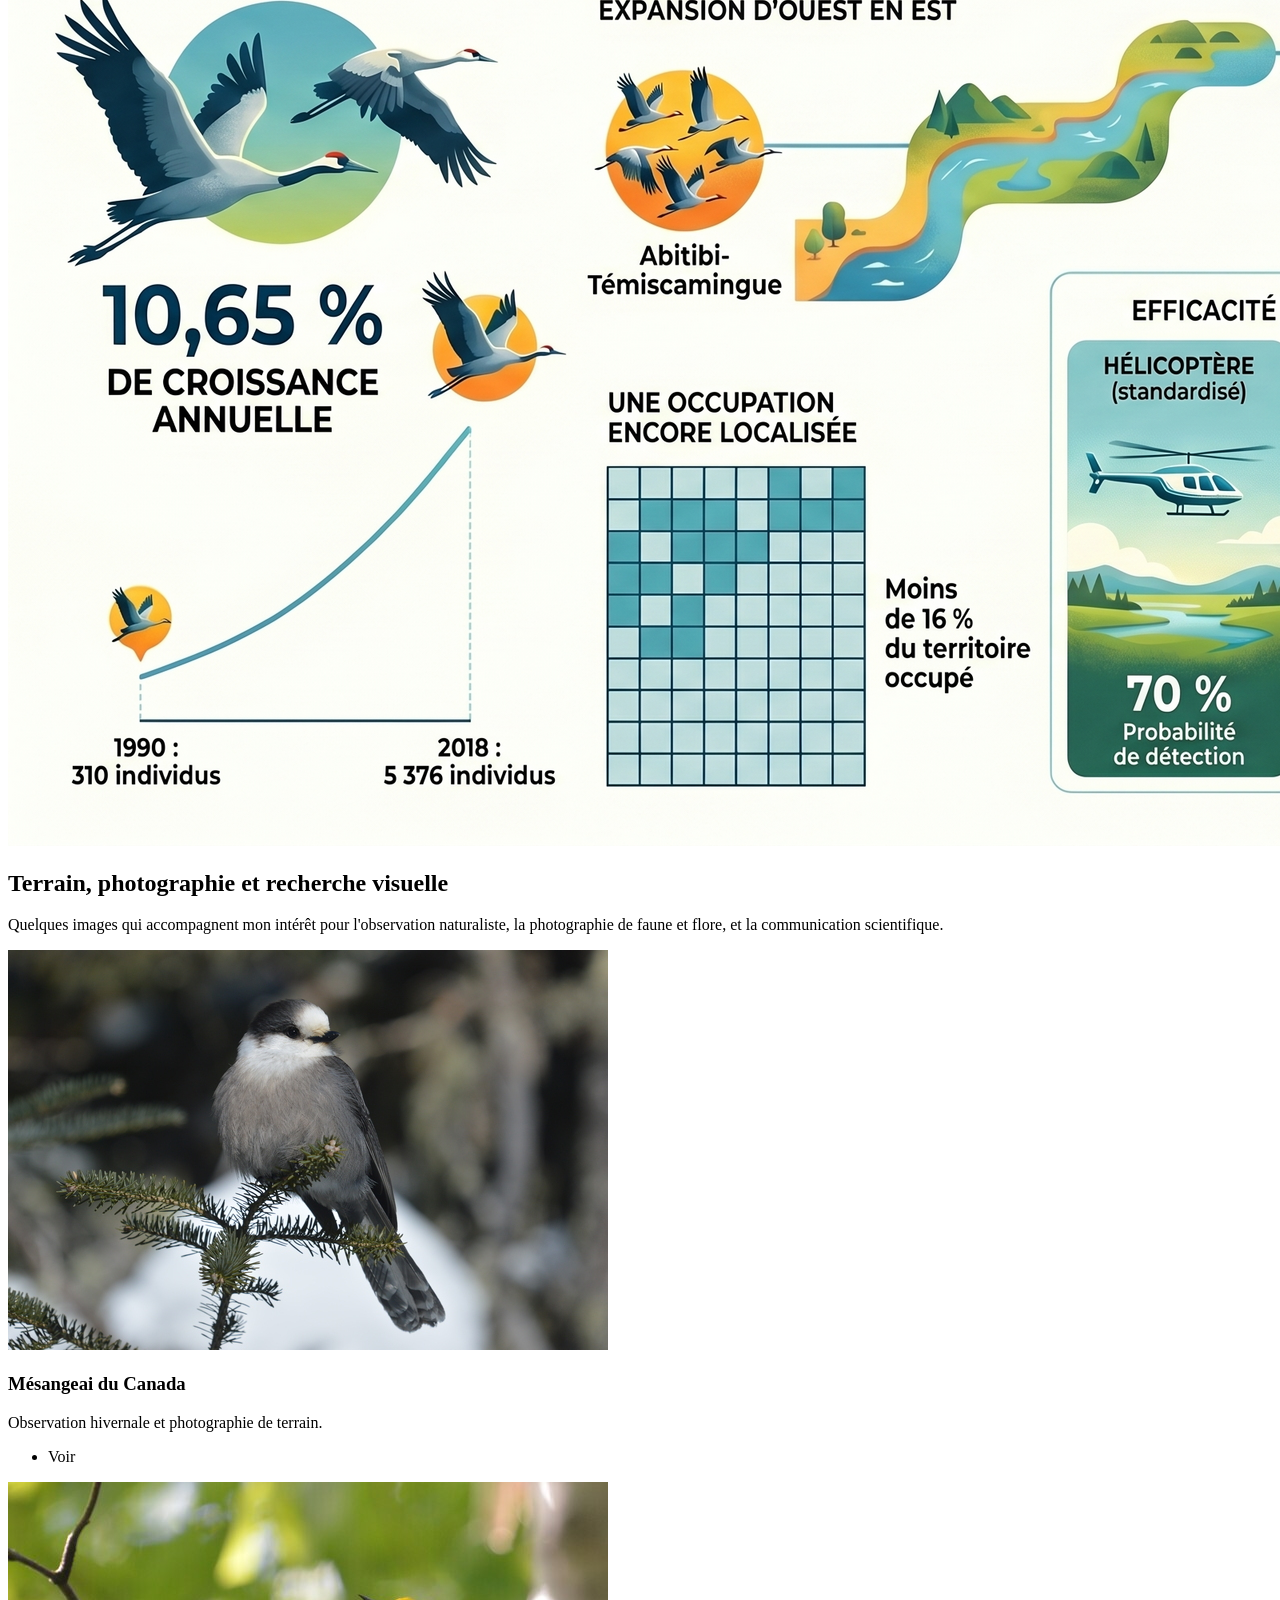
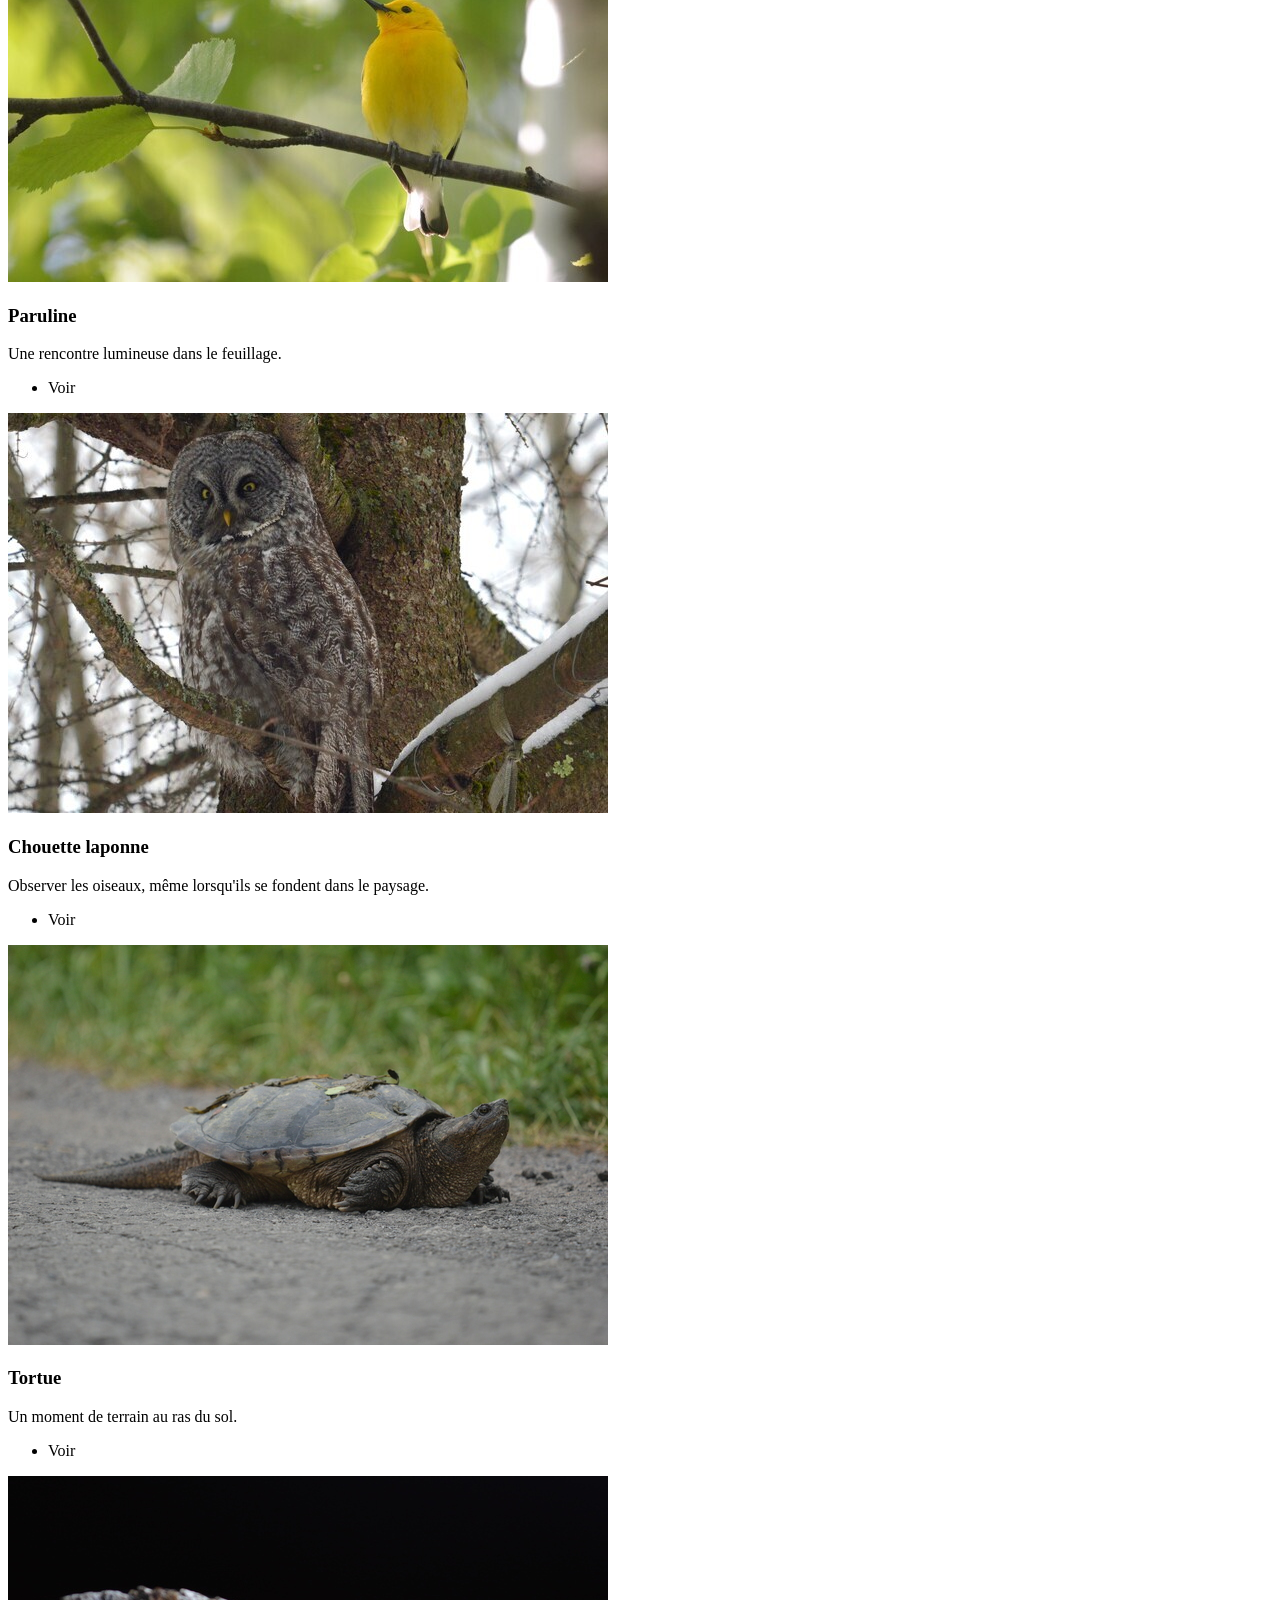
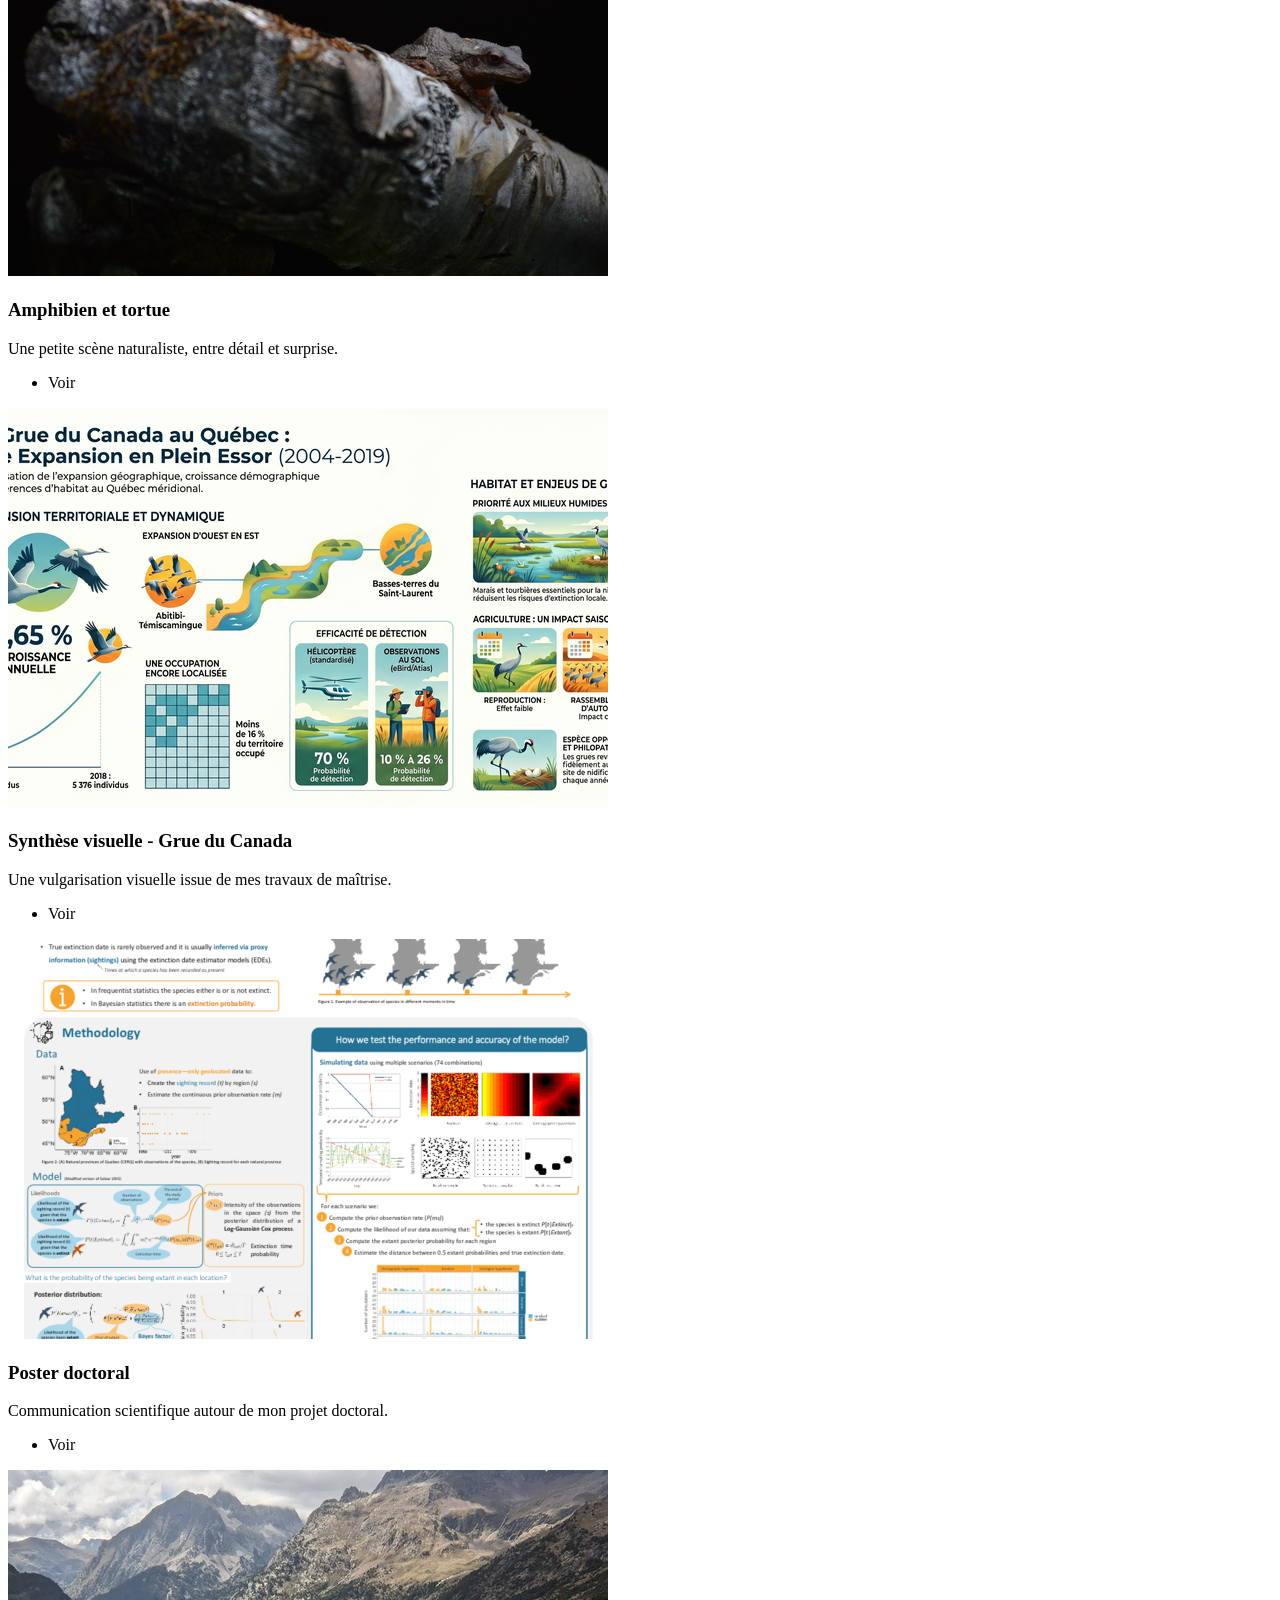
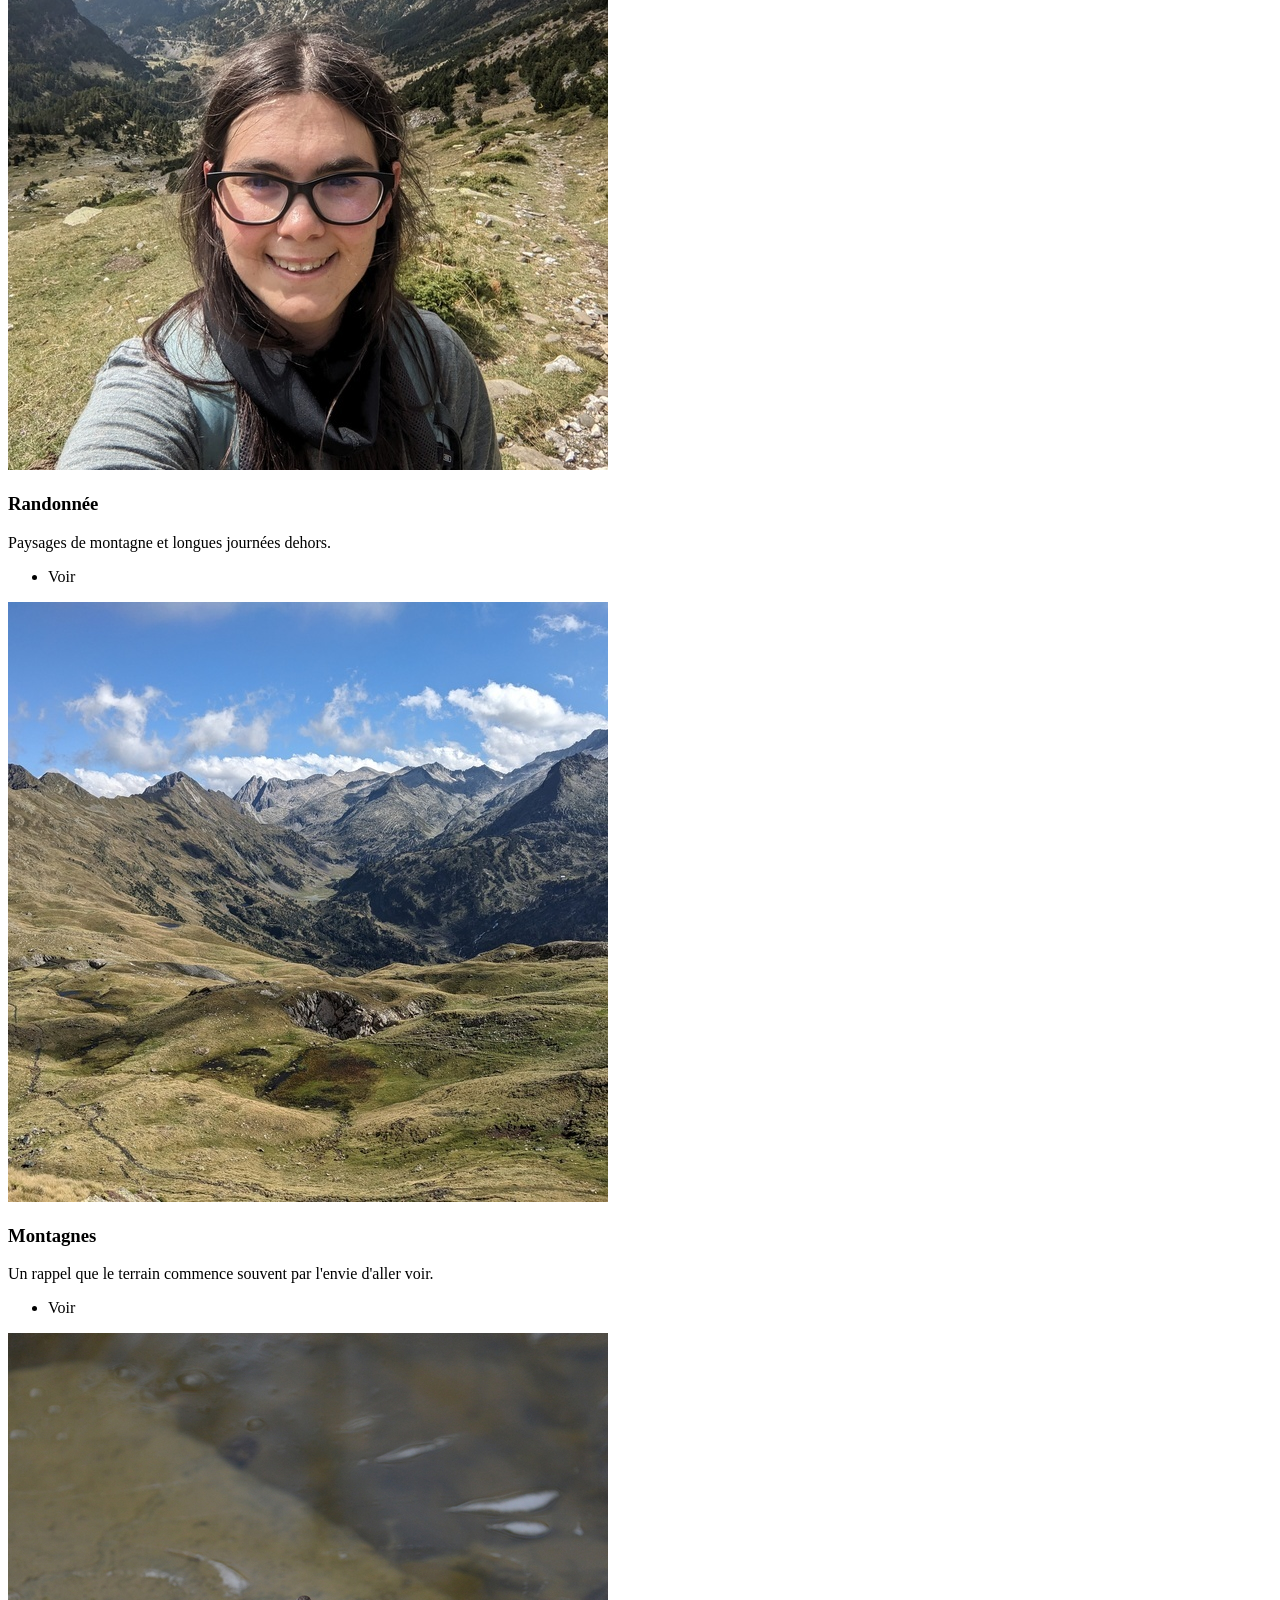
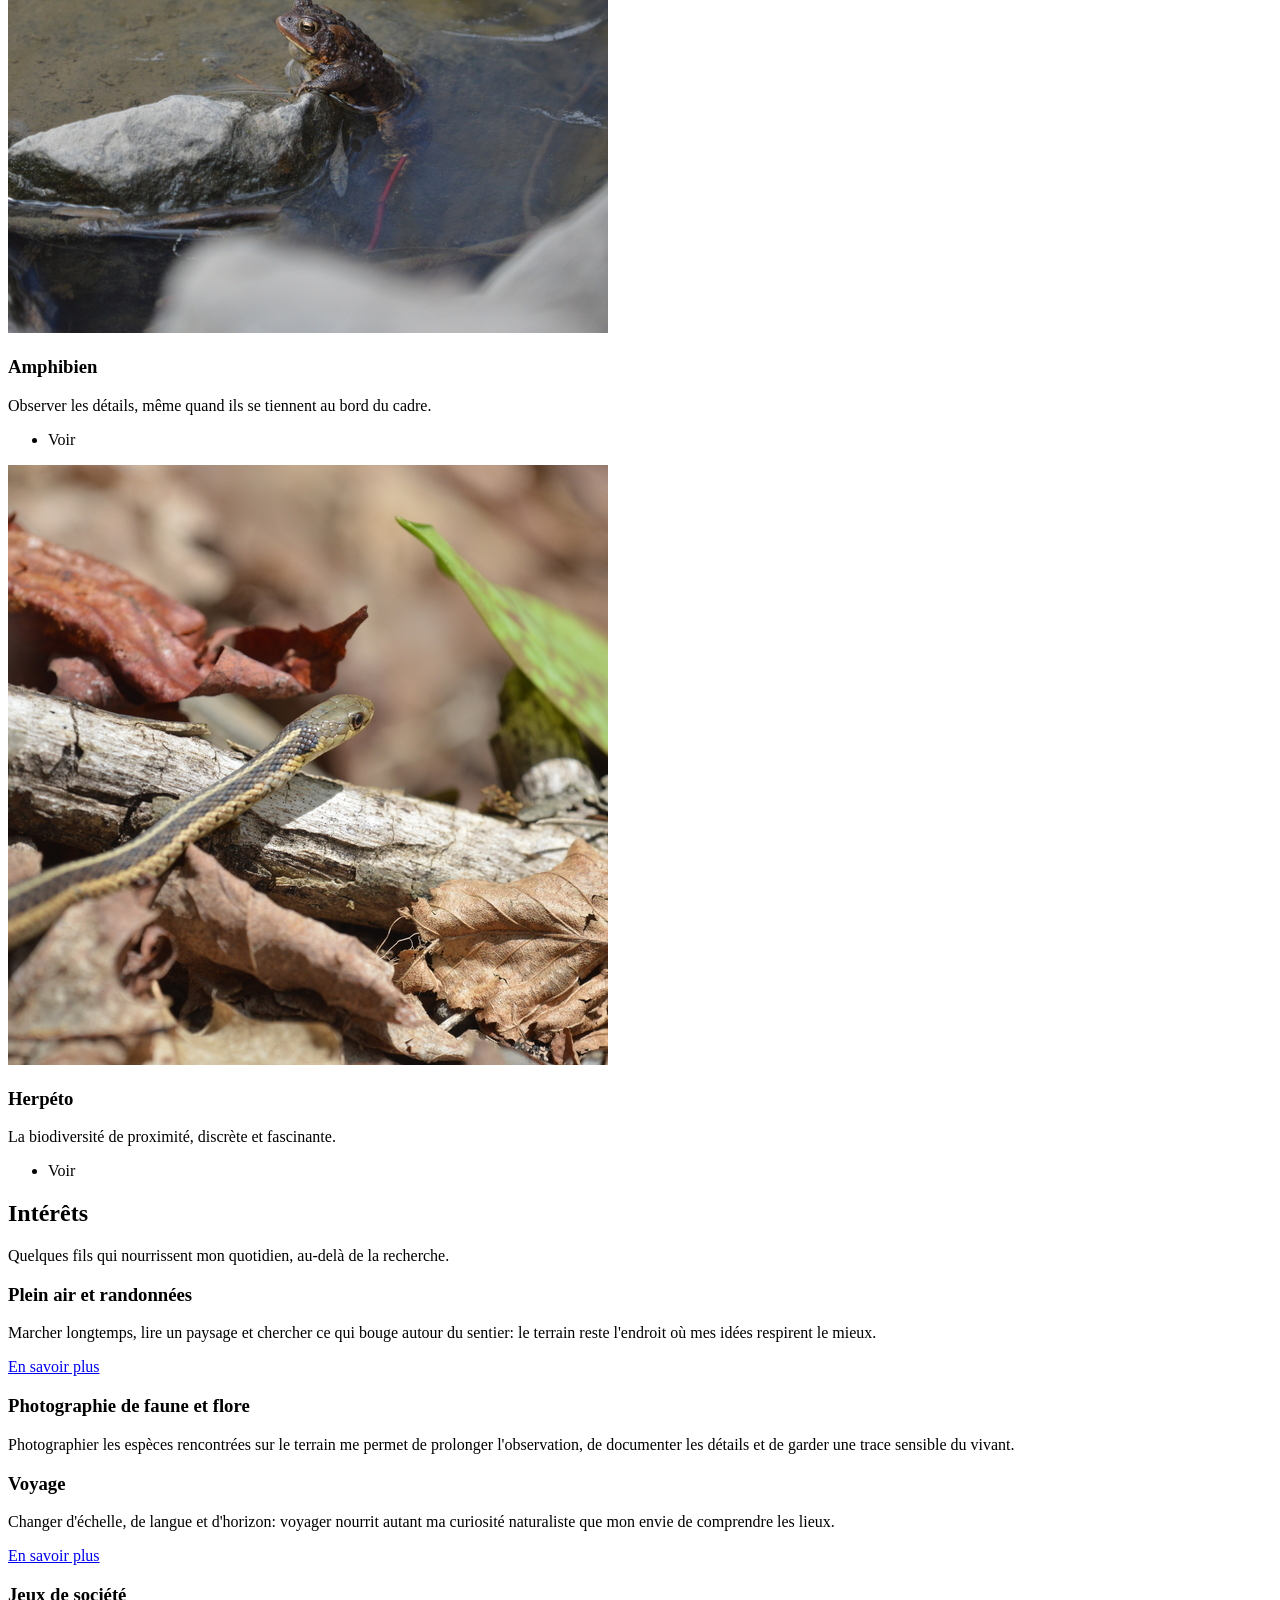
==== commit a7d208c8: "Add Carros de Foc blog post" ====
--- a/docs/index.html
+++ b/docs/index.html
@@ -390,6 +390,7 @@
     <h3><b>Plein air et randonnées</b></h3>
     
     <p>Marcher longtemps, lire un paysage et chercher ce qui bouge autour du sentier: le terrain reste l&#39;endroit où mes idées respirent le mieux.</p>
+    <a href="/blog/" class="button small icon solid fa-search">En savoir plus</a>
     
     
     
@@ -412,6 +413,7 @@
     <h3><b>Voyage</b></h3>
     
     <p>Changer d&#39;échelle, de langue et d&#39;horizon: voyager nourrit autant ma curiosité naturaliste que mon envie de comprendre les lieux.</p>
+    <a href="/blog/" class="button small icon solid fa-search">En savoir plus</a>
     
     
     
@@ -493,4 +495,4 @@
 
 
 	</body>
-</html>+</html>
